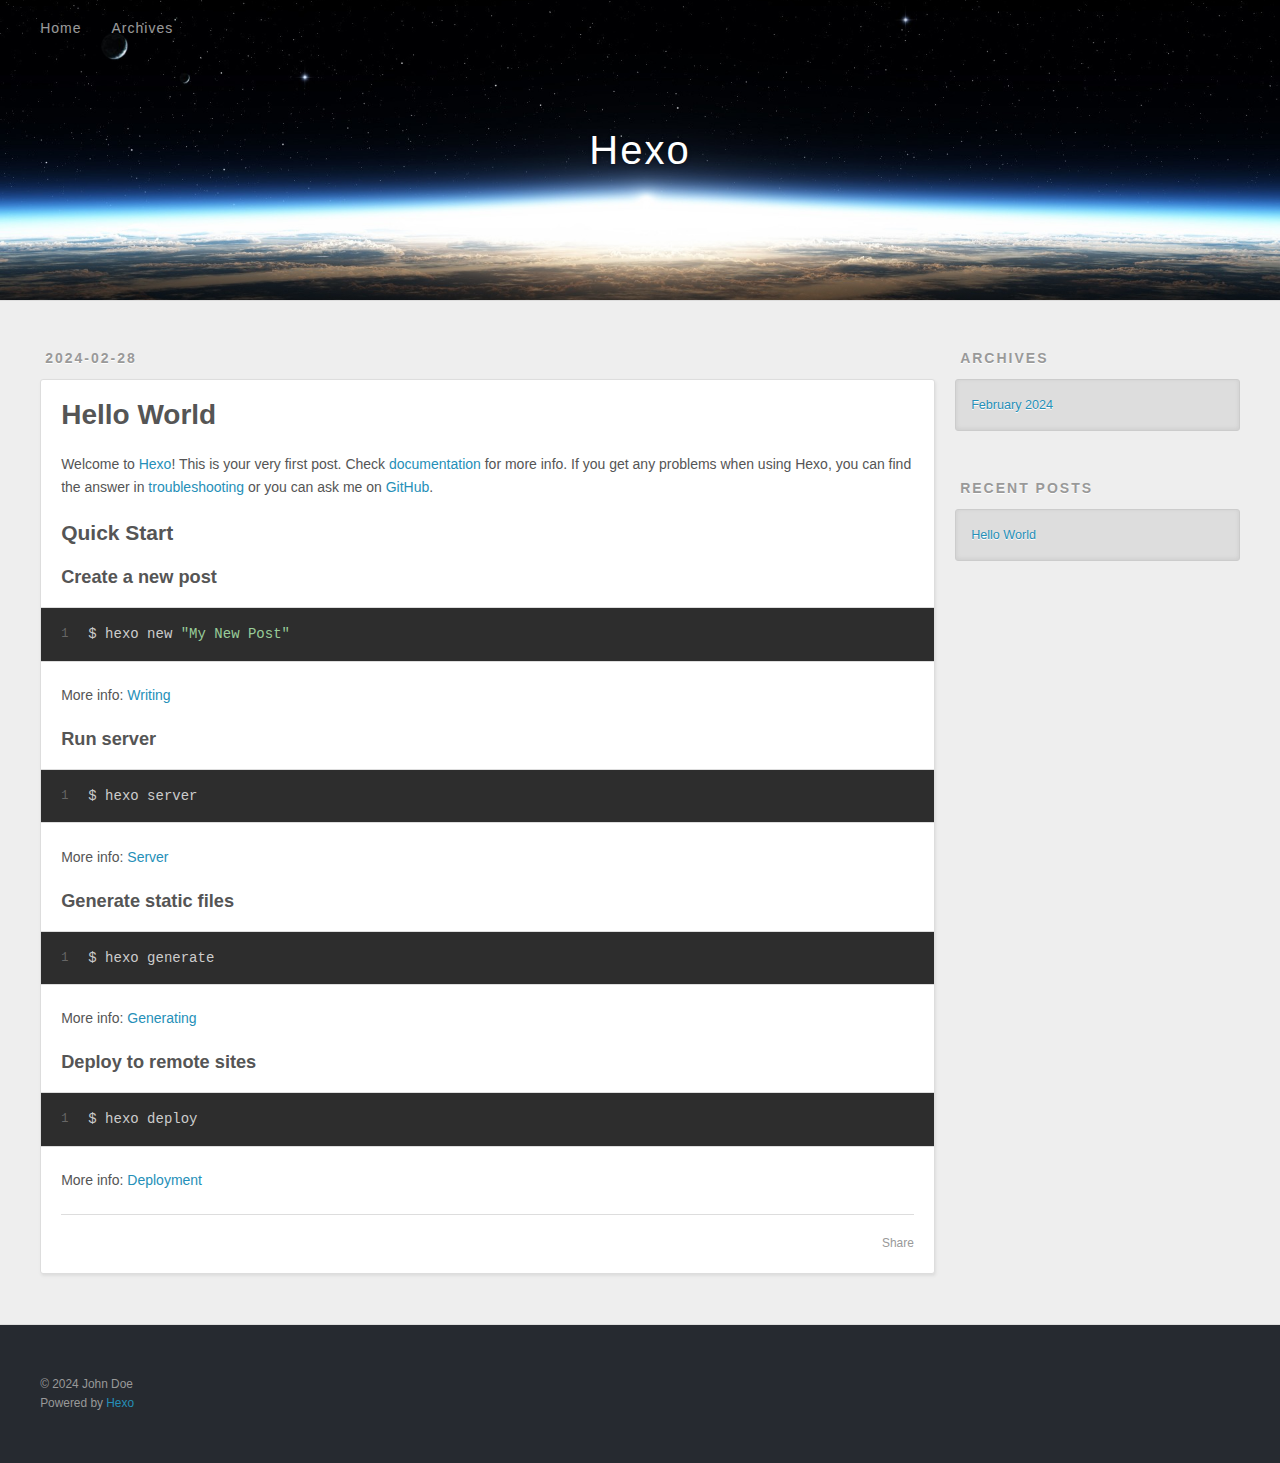
==== index.html @ d60061ba "Site updated: 2024-02-28 19:01:07" ====
<!DOCTYPE html>
<html>
<head>
  <meta charset="utf-8">
  
  
  <title>Hexo</title>
  <meta name="viewport" content="width=device-width, initial-scale=1, shrink-to-fit=no">
  <meta property="og:type" content="website">
<meta property="og:title" content="Hexo">
<meta property="og:url" content="http://example.com/index.html">
<meta property="og:site_name" content="Hexo">
<meta property="og:locale" content="en_US">
<meta property="article:author" content="John Doe">
<meta name="twitter:card" content="summary">
  
    <link rel="alternate" href="/atom.xml" title="Hexo" type="application/atom+xml">
  
  
    <link rel="shortcut icon" href="/favicon.png">
  
  
  
<link rel="stylesheet" href="/css/style.css">

  
    
<link rel="stylesheet" href="/fancybox/jquery.fancybox.min.css">

  
  
<meta name="generator" content="Hexo 7.1.1"></head>

<body>
  <div id="container">
    <div id="wrap">
      <header id="header">
  <div id="banner"></div>
  <div id="header-outer" class="outer">
    <div id="header-title" class="inner">
      <h1 id="logo-wrap">
        <a href="/" id="logo">Hexo</a>
      </h1>
      
    </div>
    <div id="header-inner" class="inner">
      <nav id="main-nav">
        <a id="main-nav-toggle" class="nav-icon"><span class="fa fa-bars"></span></a>
        
          <a class="main-nav-link" href="/">Home</a>
        
          <a class="main-nav-link" href="/archives">Archives</a>
        
      </nav>
      <nav id="sub-nav">
        
        
          <a class="nav-icon" href="/atom.xml" title="RSS Feed"><span class="fa fa-rss"></span></a>
        
        <a class="nav-icon nav-search-btn" title="Search"><span class="fa fa-search"></span></a>
      </nav>
      <div id="search-form-wrap">
        <form action="//google.com/search" method="get" accept-charset="UTF-8" class="search-form"><input type="search" name="q" class="search-form-input" placeholder="Search"><button type="submit" class="search-form-submit">&#xF002;</button><input type="hidden" name="sitesearch" value="http://example.com"></form>
      </div>
    </div>
  </div>
</header>

      <div class="outer">
        <section id="main">
  
    <article id="post-hello-world" class="h-entry article article-type-post" itemprop="blogPost" itemscope itemtype="https://schema.org/BlogPosting">
  <div class="article-meta">
    <a href="/2024/02/28/hello-world/" class="article-date">
  <time class="dt-published" datetime="2024-02-28T10:49:31.297Z" itemprop="datePublished">2024-02-28</time>
</a>
    
  </div>
  <div class="article-inner">
    
    
      <header class="article-header">
        
  
    <h1 itemprop="name">
      <a class="p-name article-title" href="/2024/02/28/hello-world/">Hello World</a>
    </h1>
  

      </header>
    
    <div class="e-content article-entry" itemprop="articleBody">
      
        <p>Welcome to <a target="_blank" rel="noopener" href="https://hexo.io/">Hexo</a>! This is your very first post. Check <a target="_blank" rel="noopener" href="https://hexo.io/docs/">documentation</a> for more info. If you get any problems when using Hexo, you can find the answer in <a target="_blank" rel="noopener" href="https://hexo.io/docs/troubleshooting.html">troubleshooting</a> or you can ask me on <a target="_blank" rel="noopener" href="https://github.com/hexojs/hexo/issues">GitHub</a>.</p>
<h2 id="Quick-Start"><a href="#Quick-Start" class="headerlink" title="Quick Start"></a>Quick Start</h2><h3 id="Create-a-new-post"><a href="#Create-a-new-post" class="headerlink" title="Create a new post"></a>Create a new post</h3><figure class="highlight bash"><table><tr><td class="gutter"><pre><span class="line">1</span><br></pre></td><td class="code"><pre><span class="line">$ hexo new <span class="string">&quot;My New Post&quot;</span></span><br></pre></td></tr></table></figure>

<p>More info: <a target="_blank" rel="noopener" href="https://hexo.io/docs/writing.html">Writing</a></p>
<h3 id="Run-server"><a href="#Run-server" class="headerlink" title="Run server"></a>Run server</h3><figure class="highlight bash"><table><tr><td class="gutter"><pre><span class="line">1</span><br></pre></td><td class="code"><pre><span class="line">$ hexo server</span><br></pre></td></tr></table></figure>

<p>More info: <a target="_blank" rel="noopener" href="https://hexo.io/docs/server.html">Server</a></p>
<h3 id="Generate-static-files"><a href="#Generate-static-files" class="headerlink" title="Generate static files"></a>Generate static files</h3><figure class="highlight bash"><table><tr><td class="gutter"><pre><span class="line">1</span><br></pre></td><td class="code"><pre><span class="line">$ hexo generate</span><br></pre></td></tr></table></figure>

<p>More info: <a target="_blank" rel="noopener" href="https://hexo.io/docs/generating.html">Generating</a></p>
<h3 id="Deploy-to-remote-sites"><a href="#Deploy-to-remote-sites" class="headerlink" title="Deploy to remote sites"></a>Deploy to remote sites</h3><figure class="highlight bash"><table><tr><td class="gutter"><pre><span class="line">1</span><br></pre></td><td class="code"><pre><span class="line">$ hexo deploy</span><br></pre></td></tr></table></figure>

<p>More info: <a target="_blank" rel="noopener" href="https://hexo.io/docs/one-command-deployment.html">Deployment</a></p>

      
    </div>
    <footer class="article-footer">
      <a data-url="http://example.com/2024/02/28/hello-world/" data-id="clt5orext0000v0zphui1bon8" data-title="Hello World" class="article-share-link"><span class="fa fa-share">Share</span></a>
      
      
      
    </footer>
  </div>
  
</article>



  


</section>
        
          <aside id="sidebar">
  
    

  
    

  
    
  
    
  <div class="widget-wrap">
    <h3 class="widget-title">Archives</h3>
    <div class="widget">
      <ul class="archive-list"><li class="archive-list-item"><a class="archive-list-link" href="/archives/2024/02/">February 2024</a></li></ul>
    </div>
  </div>


  
    
  <div class="widget-wrap">
    <h3 class="widget-title">Recent Posts</h3>
    <div class="widget">
      <ul>
        
          <li>
            <a href="/2024/02/28/hello-world/">Hello World</a>
          </li>
        
      </ul>
    </div>
  </div>

  
</aside>
        
      </div>
      <footer id="footer">
  
  <div class="outer">
    <div id="footer-info" class="inner">
      
      &copy; 2024 John Doe<br>
      Powered by <a href="https://hexo.io/" target="_blank">Hexo</a>
    </div>
  </div>
</footer>

    </div>
    <nav id="mobile-nav">
  
    <a href="/" class="mobile-nav-link">Home</a>
  
    <a href="/archives" class="mobile-nav-link">Archives</a>
  
</nav>
    


<script src="/js/jquery-3.6.4.min.js"></script>



  
<script src="/fancybox/jquery.fancybox.min.js"></script>




<script src="/js/script.js"></script>





  </div>
</body>
</html>
---- css/style.css ----
body {
  width: 100%;
}
body:before,
body:after {
  content: "";
  display: table;
}
body:after {
  clear: both;
}
html,
body,
div,
span,
applet,
object,
iframe,
h1,
h2,
h3,
h4,
h5,
h6,
p,
blockquote,
pre,
a,
abbr,
acronym,
address,
big,
cite,
code,
del,
dfn,
em,
img,
ins,
kbd,
q,
s,
samp,
small,
strike,
strong,
sub,
sup,
tt,
var,
dl,
dt,
dd,
ol,
ul,
li,
fieldset,
form,
label,
legend,
table,
caption,
tbody,
tfoot,
thead,
tr,
th,
td {
  margin: 0;
  padding: 0;
  border: 0;
  outline: 0;
  font-weight: inherit;
  font-style: inherit;
  font-family: inherit;
  font-size: 100%;
  vertical-align: baseline;
}
body {
  line-height: 1;
  color: #000;
  background: #fff;
}
ol,
ul {
  list-style: none;
}
table {
  border-collapse: separate;
  border-spacing: 0;
  vertical-align: middle;
}
caption,
th,
td {
  text-align: left;
  font-weight: normal;
  vertical-align: middle;
}
a img {
  border: none;
}
input,
button {
  margin: 0;
  padding: 0;
}
input::-moz-focus-inner,
button::-moz-focus-inner {
  border: 0;
  padding: 0;
}
html,
body,
#container {
  height: 100%;
}
body {
  background: #eee;
  font: 14px -apple-system, BlinkMacSystemFont, "Segoe UI", "Roboto", "Oxygen", "Ubuntu", "Cantarell", "Fira Sans", "Droid Sans", "Helvetica Neue", sans-serif;
  -webkit-text-size-adjust: 100%;
}
.outer {
  max-width: 1220px;
  margin: 0 auto;
  padding: 0 20px;
}
.outer:before,
.outer:after {
  content: "";
  display: table;
}
.outer:after {
  clear: both;
}
.inner {
  display: inline;
  float: left;
  width: 98.33333333333333%;
  margin: 0 0.833333333333333%;
}
.left,
.alignleft {
  float: left;
}
.right,
.alignright {
  float: right;
}
.clear {
  clear: both;
}
#container {
  position: relative;
}
.mobile-nav-on {
  overflow: hidden;
}
#wrap {
  height: 100%;
  width: 100%;
  position: absolute;
  top: 0;
  left: 0;
  -webkit-transition: 0.2s ease-out;
  -moz-transition: 0.2s ease-out;
  -ms-transition: 0.2s ease-out;
  transition: 0.2s ease-out;
  z-index: 1;
  background: #eee;
}
.mobile-nav-on #wrap {
  left: 280px;
}
@media screen and (min-width: 768px) {
  #main {
    display: inline;
    float: left;
    width: 73.33333333333333%;
    margin: 0 0.833333333333333%;
  }
}
.article-date,
.article-category-link,
.archive-year,
.widget-title {
  text-decoration: none;
  text-transform: uppercase;
  letter-spacing: 2px;
  color: #999;
  margin-bottom: 1em;
  margin-left: 5px;
  line-height: 1em;
  text-shadow: 0 1px #fff;
  font-weight: bold;
}
.article-inner,
.archive-article-inner {
  background: #fff;
  -webkit-box-shadow: 1px 2px 3px #ddd;
  box-shadow: 1px 2px 3px #ddd;
  border: 1px solid #ddd;
  border-radius: 3px;
}
.article-entry h1,
.widget h1 {
  font-size: 2em;
}
.article-entry h2,
.widget h2 {
  font-size: 1.5em;
}
.article-entry h3,
.widget h3 {
  font-size: 1.3em;
}
.article-entry h4,
.widget h4 {
  font-size: 1.2em;
}
.article-entry h5,
.widget h5 {
  font-size: 1em;
}
.article-entry h6,
.widget h6 {
  font-size: 1em;
  color: #999;
}
.article-entry hr,
.widget hr {
  border: 1px dashed #ddd;
}
.article-entry strong,
.widget strong {
  font-weight: bold;
}
.article-entry em,
.widget em,
.article-entry cite,
.widget cite {
  font-style: italic;
}
.article-entry sup,
.widget sup,
.article-entry sub,
.widget sub {
  font-size: 0.75em;
  line-height: 0;
  position: relative;
  vertical-align: baseline;
}
.article-entry sup,
.widget sup {
  top: -0.5em;
}
.article-entry sub,
.widget sub {
  bottom: -0.2em;
}
.article-entry small,
.widget small {
  font-size: 0.85em;
}
.article-entry acronym,
.widget acronym,
.article-entry abbr,
.widget abbr {
  border-bottom: 1px dotted;
}
.article-entry ul,
.widget ul,
.article-entry ol,
.widget ol,
.article-entry dl,
.widget dl {
  margin: 0 20px;
  line-height: 1.6em;
}
.article-entry ul ul,
.widget ul ul,
.article-entry ol ul,
.widget ol ul,
.article-entry ul ol,
.widget ul ol,
.article-entry ol ol,
.widget ol ol {
  margin-top: 0;
  margin-bottom: 0;
}
.article-entry ul,
.widget ul {
  list-style: disc;
}
.article-entry ol,
.widget ol {
  list-style: decimal;
}
.article-entry dt,
.widget dt {
  font-weight: bold;
}
#header {
  height: 300px;
  position: relative;
  border-bottom: 1px solid #ddd;
}
#header:before,
#header:after {
  content: "";
  position: absolute;
  left: 0;
  right: 0;
  height: 40px;
}
#header:before {
  top: 0;
  background: -webkit-linear-gradient(rgba(0,0,0,0.2), transparent);
  background: -moz-linear-gradient(rgba(0,0,0,0.2), transparent);
  background: -ms-linear-gradient(rgba(0,0,0,0.2), transparent);
  background: linear-gradient(rgba(0,0,0,0.2), transparent);
}
#header:after {
  bottom: 0;
  background: -webkit-linear-gradient(transparent, rgba(0,0,0,0.2));
  background: -moz-linear-gradient(transparent, rgba(0,0,0,0.2));
  background: -ms-linear-gradient(transparent, rgba(0,0,0,0.2));
  background: linear-gradient(transparent, rgba(0,0,0,0.2));
}
#header-outer {
  height: 100%;
  position: relative;
}
#header-inner {
  position: relative;
  overflow: hidden;
}
#banner {
  position: absolute;
  top: 0;
  left: 0;
  width: 100%;
  height: 100%;
  background: url("images/banner.jpg") center #000;
  background-size: cover;
  z-index: -1;
}
#header-title {
  text-align: center;
  height: 40px;
  position: absolute;
  top: 50%;
  left: 0;
  margin-top: -20px;
}
#logo,
#subtitle {
  text-decoration: none;
  color: #fff;
  font-weight: 300;
  text-shadow: 0 1px 4px rgba(0,0,0,0.3);
}
#logo {
  font-size: 40px;
  line-height: 40px;
  letter-spacing: 2px;
}
#subtitle {
  font-size: 16px;
  line-height: 16px;
  letter-spacing: 1px;
}
#subtitle-wrap {
  margin-top: 16px;
}
#main-nav {
  float: left;
  margin-left: -15px;
}
.nav-icon,
.main-nav-link {
  float: left;
  color: #fff;
  opacity: 0.6;
  text-decoration: none;
  text-shadow: 0 1px rgba(0,0,0,0.2);
  -webkit-transition: opacity 0.2s;
  -moz-transition: opacity 0.2s;
  -ms-transition: opacity 0.2s;
  transition: opacity 0.2s;
  display: block;
  padding: 20px 15px;
}
.nav-icon:hover,
.main-nav-link:hover {
  opacity: 1;
}
.nav-icon {
  text-align: center;
  font-size: 14px;
  width: 14px;
  height: 14px;
  padding: 20px 15px;
  position: relative;
  cursor: pointer;
}
.main-nav-link {
  font-weight: 300;
  letter-spacing: 1px;
}
@media screen and (max-width: 479px) {
  .main-nav-link {
    display: none;
  }
}
#main-nav-toggle {
  display: none;
}
@media screen and (max-width: 479px) {
  #main-nav-toggle {
    display: block;
  }
}
#sub-nav {
  float: right;
  margin-right: -15px;
}
#search-form-wrap {
  position: absolute;
  top: 15px;
  width: 150px;
  height: 30px;
  right: -150px;
  opacity: 0;
  -webkit-transition: 0.2s ease-out;
  -moz-transition: 0.2s ease-out;
  -ms-transition: 0.2s ease-out;
  transition: 0.2s ease-out;
}
#search-form-wrap.on {
  opacity: 1;
  right: 0;
}
@media screen and (max-width: 479px) {
  #search-form-wrap {
    width: 100%;
    right: -100%;
  }
}
.search-form {
  position: absolute;
  top: 0;
  left: 0;
  right: 0;
  background: #fff;
  padding: 5px 15px;
  border-radius: 15px;
  -webkit-box-shadow: 0 0 10px rgba(0,0,0,0.3);
  box-shadow: 0 0 10px rgba(0,0,0,0.3);
}
.search-form-input {
  border: none;
  background: none;
  color: #555;
  width: 100%;
  font: 13px -apple-system, BlinkMacSystemFont, "Segoe UI", "Roboto", "Oxygen", "Ubuntu", "Cantarell", "Fira Sans", "Droid Sans", "Helvetica Neue", sans-serif;
  outline: none;
}
.search-form-input::-webkit-search-results-decoration,
.search-form-input::-webkit-search-cancel-button {
  -webkit-appearance: none;
}
.search-form-submit {
  position: absolute;
  top: 50%;
  right: 10px;
  margin-top: -7px;
  font: 13px ForkAwesome;
  border: none;
  background: none;
  color: #bbb;
  cursor: pointer;
}
.search-form-submit:hover,
.search-form-submit:focus {
  color: #777;
}
.article {
  margin: 50px 0;
}
.article-inner {
  overflow: hidden;
}
.article-meta:before,
.article-meta:after {
  content: "";
  display: table;
}
.article-meta:after {
  clear: both;
}
.article-date {
  float: left;
}
.article-category {
  float: left;
  line-height: 1em;
  color: #ccc;
  text-shadow: 0 1px #fff;
  margin-left: 8px;
}
.article-category:before {
  content: "\2022";
}
.article-category-link {
  margin: 0 12px 1em;
}
.article-header {
  padding: 20px 20px 0;
}
.article-title {
  text-decoration: none;
  font-size: 2em;
  font-weight: bold;
  color: #555;
  line-height: 1.1em;
  -webkit-transition: color 0.2s;
  -moz-transition: color 0.2s;
  -ms-transition: color 0.2s;
  transition: color 0.2s;
}
a.article-title:hover {
  color: #258fb8;
}
.article-entry {
  color: #555;
  padding: 0 20px;
}
.article-entry:before,
.article-entry:after {
  content: "";
  display: table;
}
.article-entry:after {
  clear: both;
}
.article-entry p,
.article-entry table {
  line-height: 1.6em;
  margin: 1.6em 0;
}
.article-entry h1,
.article-entry h2,
.article-entry h3,
.article-entry h4,
.article-entry h5,
.article-entry h6 {
  font-weight: bold;
}
.article-entry h1,
.article-entry h2,
.article-entry h3,
.article-entry h4,
.article-entry h5,
.article-entry h6 {
  line-height: 1.1em;
  margin: 1.1em 0;
}
.article-entry a {
  color: #258fb8;
  text-decoration: none;
}
.article-entry a:hover {
  text-decoration: underline;
}
.article-entry ul,
.article-entry ol,
.article-entry dl {
  margin-top: 1.6em;
  margin-bottom: 1.6em;
}
.article-entry img,
.article-entry video {
  max-width: 100%;
  height: auto;
  display: block;
  margin: auto;
}
.article-entry iframe {
  border: none;
}
.article-entry table {
  width: 100%;
  border-collapse: collapse;
  border-spacing: 0;
}
.article-entry th {
  font-weight: bold;
  border-bottom: 3px solid #ddd;
  padding-bottom: 0.5em;
}
.article-entry td {
  border-bottom: 1px solid #ddd;
  padding: 10px 0;
}
.article-entry blockquote {
  font-family: Georgia, "Times New Roman", serif;
  margin: 1.6em 20px;
  text-align: center;
}
.article-entry blockquote footer {
  font-size: 14px;
  margin: 1.6em 0;
  font-family: -apple-system, BlinkMacSystemFont, "Segoe UI", "Roboto", "Oxygen", "Ubuntu", "Cantarell", "Fira Sans", "Droid Sans", "Helvetica Neue", sans-serif;
}
.article-entry blockquote footer cite:before {
  content: "—";
  padding: 0 0.5em;
}
.article-entry .pullquote {
  text-align: left;
  width: 45%;
  margin: 0;
}
.article-entry .pullquote.left {
  margin-left: 0.5em;
  margin-right: 1em;
}
.article-entry .pullquote.right {
  margin-right: 0.5em;
  margin-left: 1em;
}
.article-entry .caption {
  color: #999;
  display: block;
  font-size: 0.9em;
  margin-top: 0.5em;
  position: relative;
  text-align: center;
}
.article-entry .video-container {
  position: relative;
  padding-top: 56.25%;
  height: 0;
  overflow: hidden;
}
.article-entry .video-container iframe,
.article-entry .video-container object,
.article-entry .video-container embed {
  position: absolute;
  top: 0;
  left: 0;
  width: 100%;
  height: 100%;
  margin-top: 0;
}
.article-more-link a {
  display: inline-block;
  line-height: 1em;
  padding: 6px 15px;
  border-radius: 15px;
  background: #eee;
  color: #999;
  text-shadow: 0 1px #fff;
  text-decoration: none;
}
.article-more-link a:hover {
  background: #258fb8;
  color: #fff;
  text-decoration: none;
  text-shadow: 0 1px #1e7293;
}
.article-footer {
  font-size: 0.85em;
  line-height: 1.6em;
  border-top: 1px solid #ddd;
  padding-top: 1.6em;
  margin: 0 20px 20px;
}
.article-footer:before,
.article-footer:after {
  content: "";
  display: table;
}
.article-footer:after {
  clear: both;
}
.article-footer a {
  color: #999;
  text-decoration: none;
}
.article-footer a:hover {
  color: #555;
}
.article-tag-list-item {
  float: left;
  margin-right: 10px;
}
.article-tag-list-link:before {
  content: "#";
}
.article-comment-link {
  float: right;
}
.article-comment-link:before {
  padding-right: 8px;
}
.article-share-link {
  cursor: pointer;
  float: right;
  margin-left: 20px;
}
.article-share-link:before {
  padding-right: 6px;
}
#article-nav {
  position: relative;
}
#article-nav:before,
#article-nav:after {
  content: "";
  display: table;
}
#article-nav:after {
  clear: both;
}
@media screen and (min-width: 768px) {
  #article-nav {
    margin: 50px 0;
  }
  #article-nav:before {
    width: 8px;
    height: 8px;
    position: absolute;
    top: 50%;
    left: 50%;
    margin-top: -4px;
    margin-left: -4px;
    content: "";
    border-radius: 50%;
    background: #ddd;
    -webkit-box-shadow: 0 1px 2px #fff;
    box-shadow: 0 1px 2px #fff;
  }
}
.article-nav-link-wrap {
  text-decoration: none;
  text-shadow: 0 1px #fff;
  color: #999;
  -webkit-box-sizing: border-box;
  -moz-box-sizing: border-box;
  box-sizing: border-box;
  margin-top: 50px;
  text-align: center;
  display: block;
}
.article-nav-link-wrap:hover {
  color: #555;
}
@media screen and (min-width: 768px) {
  .article-nav-link-wrap {
    width: 50%;
    margin-top: 0;
  }
}
@media screen and (min-width: 768px) {
  #article-nav-newer {
    float: left;
    text-align: right;
    padding-right: 20px;
  }
}
@media screen and (min-width: 768px) {
  #article-nav-older {
    float: right;
    text-align: left;
    padding-left: 20px;
  }
}
.article-nav-caption {
  text-transform: uppercase;
  letter-spacing: 2px;
  color: #ddd;
  line-height: 1em;
  font-weight: bold;
}
#article-nav-newer .article-nav-caption {
  margin-right: -2px;
}
.article-nav-title {
  font-size: 0.85em;
  line-height: 1.6em;
  margin-top: 0.5em;
}
.article-share-box {
  position: absolute;
  display: none;
  background: #fff;
  -webkit-box-shadow: 1px 2px 10px rgba(0,0,0,0.2);
  box-shadow: 1px 2px 10px rgba(0,0,0,0.2);
  border-radius: 3px;
  margin-left: -145px;
  overflow: hidden;
  z-index: 1;
}
.article-share-box.on {
  display: block;
}
.article-share-input {
  width: 100%;
  background: none;
  -webkit-box-sizing: border-box;
  -moz-box-sizing: border-box;
  box-sizing: border-box;
  font: 14px -apple-system, BlinkMacSystemFont, "Segoe UI", "Roboto", "Oxygen", "Ubuntu", "Cantarell", "Fira Sans", "Droid Sans", "Helvetica Neue", sans-serif;
  padding: 0 15px;
  color: #555;
  outline: none;
  border: 1px solid #ddd;
  border-radius: 3px 3px 0 0;
  height: 36px;
  line-height: 36px;
}
.article-share-links {
  background: #eee;
}
.article-share-links:before,
.article-share-links:after {
  content: "";
  display: table;
}
.article-share-links:after {
  clear: both;
}
.article-share-twitter,
.article-share-facebook,
.article-share-pinterest,
.article-share-linkedin {
  width: 50px;
  height: 36px;
  display: block;
  float: left;
  position: relative;
  color: #999;
  text-shadow: 0 1px #fff;
}
.article-share-twitter:before,
.article-share-facebook:before,
.article-share-pinterest:before,
.article-share-linkedin:before {
  font-size: 20px;
  width: 20px;
  height: 20px;
  position: absolute;
  top: 50%;
  left: 50%;
  margin-top: -10px;
  margin-left: -10px;
  text-align: center;
}
.article-share-twitter:hover,
.article-share-facebook:hover,
.article-share-pinterest:hover,
.article-share-linkedin:hover {
  color: #fff;
}
.article-share-twitter:hover {
  background: #00aced;
  text-shadow: 0 1px #008abe;
}
.article-share-facebook:hover {
  background: #3b5998;
  text-shadow: 0 1px #2f477a;
}
.article-share-pinterest:hover {
  background: #cb2027;
  text-shadow: 0 1px #a21a1f;
}
.article-share-linkedin:hover {
  background: #0077b5;
  text-shadow: 0 1px #005f91;
}
.article-gallery {
  background: #000;
  position: relative;
}
.article-gallery-photos {
  position: relative;
  overflow: hidden;
}
.article-gallery-img {
  display: none;
  max-width: 100%;
}
.article-gallery-img:first-child {
  display: block;
}
.article-gallery-img.loaded {
  position: absolute;
  display: block;
}
.article-gallery-img img {
  display: block;
  max-width: 100%;
  margin: 0 auto;
}
#comments {
  background: #fff;
  -webkit-box-shadow: 1px 2px 3px #ddd;
  box-shadow: 1px 2px 3px #ddd;
  padding: 20px;
  border: 1px solid #ddd;
  border-radius: 3px;
  margin: 50px 0;
}
#comments a {
  color: #258fb8;
}
.archives-wrap {
  margin: 50px 0;
}
.archives:before,
.archives:after {
  content: "";
  display: table;
}
.archives:after {
  clear: both;
}
.archive-year-wrap {
  margin-bottom: 1em;
}
.archives {
  -webkit-column-gap: 10px;
  -moz-column-gap: 10px;
  column-gap: 10px;
}
@media screen and (min-width: 480px) and (max-width: 767px) {
  .archives {
    -webkit-column-count: 2;
    -moz-column-count: 2;
    column-count: 2;
  }
}
@media screen and (min-width: 768px) {
  .archives {
    -webkit-column-count: 3;
    -moz-column-count: 3;
    column-count: 3;
  }
}
.archive-article {
  -webkit-column-break-inside: avoid;
  page-break-inside: avoid;
  overflow: hidden;
  break-inside: avoid-column;
}
.archive-article-inner {
  padding: 10px;
  margin-bottom: 15px;
}
.archive-article-title {
  text-decoration: none;
  font-weight: bold;
  color: #555;
  -webkit-transition: color 0.2s;
  -moz-transition: color 0.2s;
  -ms-transition: color 0.2s;
  transition: color 0.2s;
  line-height: 1.6em;
}
.archive-article-title:hover {
  color: #258fb8;
}
.archive-article-footer {
  margin-top: 1em;
}
.archive-article-date {
  color: #999;
  text-decoration: none;
  font-size: 0.85em;
  line-height: 1em;
  margin-bottom: 0.5em;
  display: block;
}
#page-nav {
  margin: 50px auto;
  background: #fff;
  -webkit-box-shadow: 1px 2px 3px #ddd;
  box-shadow: 1px 2px 3px #ddd;
  border: 1px solid #ddd;
  border-radius: 3px;
  text-align: center;
  color: #999;
  overflow: hidden;
}
#page-nav:before,
#page-nav:after {
  content: "";
  display: table;
}
#page-nav:after {
  clear: both;
}
#page-nav a,
#page-nav span {
  padding: 10px 20px;
  line-height: 1;
  height: 2ex;
}
#page-nav a {
  color: #999;
  text-decoration: none;
}
#page-nav a:hover {
  background: #999;
  color: #fff;
}
#page-nav .prev {
  float: left;
}
#page-nav .next {
  float: right;
}
#page-nav .page-number {
  display: inline-block;
}
@media screen and (max-width: 479px) {
  #page-nav .page-number {
    display: none;
  }
}
#page-nav .current {
  color: #555;
  font-weight: bold;
}
#page-nav .space {
  color: #ddd;
}
#footer {
  background: #262a30;
  padding: 50px 0;
  border-top: 1px solid #ddd;
  color: #999;
}
#footer a {
  color: #258fb8;
  text-decoration: none;
}
#footer a:hover {
  text-decoration: underline;
}
#footer-info {
  line-height: 1.6em;
  font-size: 0.85em;
}
.article-entry pre,
.article-entry .highlight {
  background: #2d2d2d;
  margin: 0 -20px;
  padding: 15px 20px;
  border-style: solid;
  border-color: #ddd;
  border-width: 1px 0;
  overflow: auto;
  color: #ccc;
  line-height: 22.400000000000002px;
}
.article-entry .highlight .gutter pre,
.article-entry .gist .gist-file .gist-data .line-numbers {
  color: #666;
  font-size: 0.85em;
}
.article-entry pre,
.article-entry code {
  font-family: "Source Code Pro", Consolas, Monaco, Menlo, Consolas, monospace;
}
.article-entry code {
  background: #eee;
  text-shadow: 0 1px #fff;
  padding: 0 0.3em;
}
.article-entry pre code {
  background: none;
  text-shadow: none;
  padding: 0;
}
.article-entry .highlight pre {
  border: none;
  margin: 0;
  padding: 0;
}
.article-entry .highlight table {
  margin: 0;
  width: auto;
}
.article-entry .highlight td {
  border: none;
  padding: 0;
}
.article-entry .highlight figcaption {
  font-size: 0.85em;
  color: #999;
  line-height: 1em;
  margin-bottom: 1em;
}
.article-entry .highlight figcaption:before,
.article-entry .highlight figcaption:after {
  content: "";
  display: table;
}
.article-entry .highlight figcaption:after {
  clear: both;
}
.article-entry .highlight figcaption a {
  float: right;
}
.article-entry .highlight .gutter {
  -moz-user-select: none;
  -ms-user-select: none;
  -webkit-user-select: none;
  -webkit-user-select: none;
  -moz-user-select: none;
  -ms-user-select: none;
  user-select: none;
}
.article-entry .highlight .gutter pre {
  text-align: right;
  padding-right: 20px;
}
.article-entry .highlight .line {
  height: 22.400000000000002px;
}
.article-entry .highlight .line.marked {
  background: #515151;
}
.article-entry .gist {
  margin: 0 -20px;
  border-style: solid;
  border-color: #ddd;
  border-width: 1px 0;
  background: #2d2d2d;
  padding: 15px 20px 15px 0;
}
.article-entry .gist .gist-file {
  border: none;
  font-family: "Source Code Pro", Consolas, Monaco, Menlo, Consolas, monospace;
  margin: 0;
}
.article-entry .gist .gist-file .gist-data {
  background: none;
  border: none;
}
.article-entry .gist .gist-file .gist-data .line-numbers {
  background: none;
  border: none;
  padding: 0 20px 0 0;
}
.article-entry .gist .gist-file .gist-data .line-data {
  padding: 0 !important;
}
.article-entry .gist .gist-file .highlight {
  margin: 0;
  padding: 0;
  border: none;
}
.article-entry .gist .gist-file .gist-meta {
  background: #2d2d2d;
  color: #999;
  font: 0.85em -apple-system, BlinkMacSystemFont, "Segoe UI", "Roboto", "Oxygen", "Ubuntu", "Cantarell", "Fira Sans", "Droid Sans", "Helvetica Neue", sans-serif;
  text-shadow: 0 0;
  padding: 0;
  margin-top: 1em;
  margin-left: 20px;
}
.article-entry .gist .gist-file .gist-meta a {
  color: #258fb8;
  font-weight: normal;
}
.article-entry .gist .gist-file .gist-meta a:hover {
  text-decoration: underline;
}
pre .comment,
pre .title {
  color: #999;
}
pre .variable,
pre .attribute,
pre .tag,
pre .regexp,
pre .ruby .constant,
pre .xml .tag .title,
pre .xml .pi,
pre .xml .doctype,
pre .html .doctype,
pre .css .id,
pre .css .class,
pre .css .pseudo {
  color: #f2777a;
}
pre .number,
pre .preprocessor,
pre .built_in,
pre .literal,
pre .params,
pre .constant {
  color: #f99157;
}
pre .class,
pre .ruby .class .title,
pre .css .rules .attribute {
  color: #9c9;
}
pre .string,
pre .value,
pre .inheritance,
pre .header,
pre .ruby .symbol,
pre .xml .cdata {
  color: #9c9;
}
pre .css .hexcolor {
  color: #6cc;
}
pre .function,
pre .python .decorator,
pre .python .title,
pre .ruby .function .title,
pre .ruby .title .keyword,
pre .perl .sub,
pre .javascript .title,
pre .coffeescript .title {
  color: #69c;
}
pre .keyword,
pre .javascript .function {
  color: #c9c;
}
@media screen and (max-width: 479px) {
  #mobile-nav {
    position: absolute;
    top: 0;
    left: 0;
    width: 280px;
    height: 100%;
    background: #191919;
    border-right: 1px solid #fff;
  }
}
@media screen and (max-width: 479px) {
  .mobile-nav-link {
    display: block;
    color: #999;
    text-decoration: none;
    padding: 15px 20px;
    font-weight: bold;
  }
  .mobile-nav-link:hover {
    color: #fff;
  }
}
@media screen and (min-width: 768px) {
  #sidebar {
    display: inline;
    float: left;
    width: 23.333333333333332%;
    margin: 0 0.833333333333333%;
  }
}
.widget-wrap {
  margin: 50px 0;
}
.widget {
  color: #777;
  text-shadow: 0 1px #fff;
  background: #ddd;
  -webkit-box-shadow: 0 -1px 4px #ccc inset;
  box-shadow: 0 -1px 4px #ccc inset;
  border: 1px solid #ccc;
  padding: 15px;
  border-radius: 3px;
}
.widget a {
  color: #258fb8;
  text-decoration: none;
}
.widget a:hover {
  text-decoration: underline;
}
.widget ul ul,
.widget ol ul,
.widget dl ul,
.widget ul ol,
.widget ol ol,
.widget dl ol,
.widget ul dl,
.widget ol dl,
.widget dl dl {
  margin-left: 15px;
  list-style: disc;
}
.widget {
  line-height: 1.6em;
  word-wrap: break-word;
  font-size: 0.9em;
}
.widget ul,
.widget ol {
  list-style: none;
  margin: 0;
}
.widget ul ul,
.widget ol ul,
.widget ul ol,
.widget ol ol {
  margin: 0 20px;
}
.widget ul ul,
.widget ol ul {
  list-style: disc;
}
.widget ul ol,
.widget ol ol {
  list-style: decimal;
}
.category-list-count,
.tag-list-count,
.archive-list-count {
  padding-left: 5px;
  color: #999;
  font-size: 0.85em;
}
.category-list-count:before,
.tag-list-count:before,
.archive-list-count:before {
  content: "(";
}
.category-list-count:after,
.tag-list-count:after,
.archive-list-count:after {
  content: ")";
}
.tagcloud a {
  margin-right: 5px;
  display: inline-block;
}
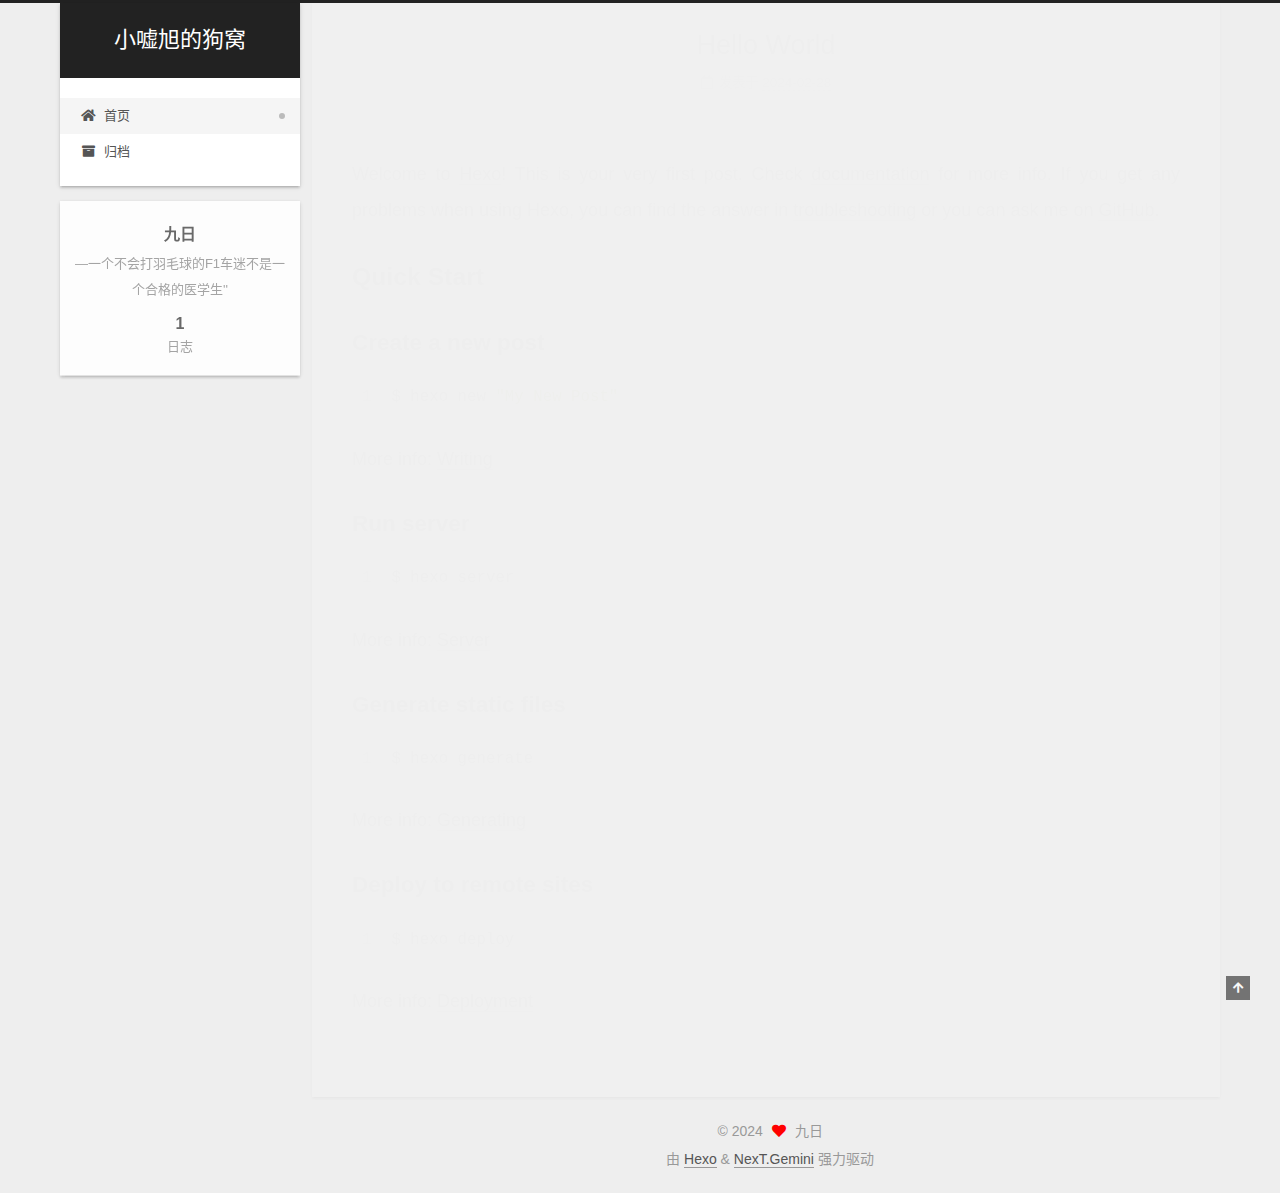
==== commit d20b05e9: "Site updated: 2024-02-28 19:47:35" ====
--- a/index.html
+++ b/index.html
@@ -1,205 +1,371 @@
 <!DOCTYPE html>
-<html>
+<html lang="zh-CN">
 <head>
-  <meta charset="utf-8">
-  
-  
-  <title>Hexo</title>
-  <meta name="viewport" content="width=device-width, initial-scale=1, shrink-to-fit=no">
-  <meta property="og:type" content="website">
-<meta property="og:title" content="Hexo">
+  <meta charset="UTF-8">
+<meta name="viewport" content="width=device-width, initial-scale=1, maximum-scale=2">
+<meta name="theme-color" content="#222">
+<meta name="generator" content="Hexo 7.1.1">
+  <link rel="apple-touch-icon" sizes="180x180" href="/images/apple-touch-icon-next.png">
+  <link rel="icon" type="image/png" sizes="32x32" href="/images/favicon-32x32-next.png">
+  <link rel="icon" type="image/png" sizes="16x16" href="/images/favicon-16x16-next.png">
+  <link rel="mask-icon" href="/images/logo.svg" color="#222">
+
+<link rel="stylesheet" href="/css/main.css">
+
+
+<link rel="stylesheet" href="/lib/font-awesome/css/all.min.css">
+
+<script id="hexo-configurations">
+    var NexT = window.NexT || {};
+    var CONFIG = {"hostname":"example.com","root":"/","scheme":"Gemini","version":"7.8.0","exturl":false,"sidebar":{"position":"left","display":"post","padding":18,"offset":12,"onmobile":false},"copycode":{"enable":false,"show_result":false,"style":null},"back2top":{"enable":true,"sidebar":false,"scrollpercent":false},"bookmark":{"enable":false,"color":"#222","save":"auto"},"fancybox":false,"mediumzoom":false,"lazyload":false,"pangu":false,"comments":{"style":"tabs","active":null,"storage":true,"lazyload":false,"nav":null},"algolia":{"hits":{"per_page":10},"labels":{"input_placeholder":"Search for Posts","hits_empty":"We didn't find any results for the search: ${query}","hits_stats":"${hits} results found in ${time} ms"}},"localsearch":{"enable":false,"trigger":"auto","top_n_per_article":1,"unescape":false,"preload":false},"motion":{"enable":true,"async":false,"transition":{"post_block":"fadeIn","post_header":"slideDownIn","post_body":"slideDownIn","coll_header":"slideLeftIn","sidebar":"slideUpIn"}}};
+  </script>
+
+  <meta name="description" content="—一个不会打羽毛球的F1车迷不是一个合格的医学生&#39;&#39;">
+<meta property="og:type" content="website">
+<meta property="og:title" content="小嘘旭的狗窝">
 <meta property="og:url" content="http://example.com/index.html">
-<meta property="og:site_name" content="Hexo">
-<meta property="og:locale" content="en_US">
-<meta property="article:author" content="John Doe">
+<meta property="og:site_name" content="小嘘旭的狗窝">
+<meta property="og:description" content="—一个不会打羽毛球的F1车迷不是一个合格的医学生&#39;&#39;">
+<meta property="og:locale" content="zh_CN">
+<meta property="article:author" content="九日">
 <meta name="twitter:card" content="summary">
-  
-    <link rel="alternate" href="/atom.xml" title="Hexo" type="application/atom+xml">
-  
-  
-    <link rel="shortcut icon" href="/favicon.png">
-  
-  
-  
-<link rel="stylesheet" href="/css/style.css">
-
-  
-    
-<link rel="stylesheet" href="/fancybox/jquery.fancybox.min.css">
-
-  
-  
-<meta name="generator" content="Hexo 7.1.1"></head>
-
-<body>
-  <div id="container">
-    <div id="wrap">
-      <header id="header">
-  <div id="banner"></div>
-  <div id="header-outer" class="outer">
-    <div id="header-title" class="inner">
-      <h1 id="logo-wrap">
-        <a href="/" id="logo">Hexo</a>
-      </h1>
+
+<link rel="canonical" href="http://example.com/">
+
+
+<script id="page-configurations">
+  // https://hexo.io/docs/variables.html
+  CONFIG.page = {
+    sidebar: "",
+    isHome : true,
+    isPost : false,
+    lang   : 'zh-CN'
+  };
+</script>
+
+  <title>小嘘旭的狗窝</title>
+  
+
+
+
+
+
+
+  <noscript>
+  <style>
+  .use-motion .brand,
+  .use-motion .menu-item,
+  .sidebar-inner,
+  .use-motion .post-block,
+  .use-motion .pagination,
+  .use-motion .comments,
+  .use-motion .post-header,
+  .use-motion .post-body,
+  .use-motion .collection-header { opacity: initial; }
+
+  .use-motion .site-title,
+  .use-motion .site-subtitle {
+    opacity: initial;
+    top: initial;
+  }
+
+  .use-motion .logo-line-before i { left: initial; }
+  .use-motion .logo-line-after i { right: initial; }
+  </style>
+</noscript>
+
+</head>
+
+<body itemscope itemtype="http://schema.org/WebPage">
+  <div class="container use-motion">
+    <div class="headband"></div>
+
+    <header class="header" itemscope itemtype="http://schema.org/WPHeader">
+      <div class="header-inner"><div class="site-brand-container">
+  <div class="site-nav-toggle">
+    <div class="toggle" aria-label="切换导航栏">
+      <span class="toggle-line toggle-line-first"></span>
+      <span class="toggle-line toggle-line-middle"></span>
+      <span class="toggle-line toggle-line-last"></span>
+    </div>
+  </div>
+
+  <div class="site-meta">
+
+    <a href="/" class="brand" rel="start">
+      <span class="logo-line-before"><i></i></span>
+      <h1 class="site-title">小嘘旭的狗窝</h1>
+      <span class="logo-line-after"><i></i></span>
+    </a>
+  </div>
+
+  <div class="site-nav-right">
+    <div class="toggle popup-trigger">
+    </div>
+  </div>
+</div>
+
+
+
+
+<nav class="site-nav">
+  <ul id="menu" class="main-menu menu">
+        <li class="menu-item menu-item-home">
+
+    <a href="/" rel="section"><i class="fa fa-home fa-fw"></i>首页</a>
+
+  </li>
+        <li class="menu-item menu-item-archives">
+
+    <a href="/archives/" rel="section"><i class="fa fa-archive fa-fw"></i>归档</a>
+
+  </li>
+  </ul>
+</nav>
+
+
+
+
+</div>
+    </header>
+
+    
+  <div class="back-to-top">
+    <i class="fa fa-arrow-up"></i>
+    <span>0%</span>
+  </div>
+
+
+    <main class="main">
+      <div class="main-inner">
+        <div class="content-wrap">
+          
+
+          <div class="content index posts-expand">
+            
+      
+  
+  
+  <article itemscope itemtype="http://schema.org/Article" class="post-block" lang="zh-CN">
+    <link itemprop="mainEntityOfPage" href="http://example.com/2024/02/28/hello-world/">
+
+    <span hidden itemprop="author" itemscope itemtype="http://schema.org/Person">
+      <meta itemprop="image" content="/images/avatar.gif">
+      <meta itemprop="name" content="九日">
+      <meta itemprop="description" content="—一个不会打羽毛球的F1车迷不是一个合格的医学生''">
+    </span>
+
+    <span hidden itemprop="publisher" itemscope itemtype="http://schema.org/Organization">
+      <meta itemprop="name" content="小嘘旭的狗窝">
+    </span>
+      <header class="post-header">
+        <h2 class="post-title" itemprop="name headline">
+          
+            <a href="/2024/02/28/hello-world/" class="post-title-link" itemprop="url">Hello World</a>
+        </h2>
+
+        <div class="post-meta">
+            <span class="post-meta-item">
+              <span class="post-meta-item-icon">
+                <i class="far fa-calendar"></i>
+              </span>
+              <span class="post-meta-item-text">发表于</span>
+
+              <time title="创建时间：2024-02-28 18:49:31" itemprop="dateCreated datePublished" datetime="2024-02-28T18:49:31+08:00">2024-02-28</time>
+            </span>
+
+          
+
+        </div>
+      </header>
+
+    
+    
+    
+    <div class="post-body" itemprop="articleBody">
+
+      
+          <p>Welcome to <a target="_blank" rel="noopener" href="https://hexo.io/">Hexo</a>! This is your very first post. Check <a target="_blank" rel="noopener" href="https://hexo.io/docs/">documentation</a> for more info. If you get any problems when using Hexo, you can find the answer in <a target="_blank" rel="noopener" href="https://hexo.io/docs/troubleshooting.html">troubleshooting</a> or you can ask me on <a target="_blank" rel="noopener" href="https://github.com/hexojs/hexo/issues">GitHub</a>.</p>
+<h2 id="Quick-Start"><a href="#Quick-Start" class="headerlink" title="Quick Start"></a>Quick Start</h2><h3 id="Create-a-new-post"><a href="#Create-a-new-post" class="headerlink" title="Create a new post"></a>Create a new post</h3><figure class="highlight bash"><table><tr><td class="gutter"><pre><span class="line">1</span><br></pre></td><td class="code"><pre><span class="line">$ hexo new <span class="string">&quot;My New Post&quot;</span></span><br></pre></td></tr></table></figure>
+
+<p>More info: <a target="_blank" rel="noopener" href="https://hexo.io/docs/writing.html">Writing</a></p>
+<h3 id="Run-server"><a href="#Run-server" class="headerlink" title="Run server"></a>Run server</h3><figure class="highlight bash"><table><tr><td class="gutter"><pre><span class="line">1</span><br></pre></td><td class="code"><pre><span class="line">$ hexo server</span><br></pre></td></tr></table></figure>
+
+<p>More info: <a target="_blank" rel="noopener" href="https://hexo.io/docs/server.html">Server</a></p>
+<h3 id="Generate-static-files"><a href="#Generate-static-files" class="headerlink" title="Generate static files"></a>Generate static files</h3><figure class="highlight bash"><table><tr><td class="gutter"><pre><span class="line">1</span><br></pre></td><td class="code"><pre><span class="line">$ hexo generate</span><br></pre></td></tr></table></figure>
+
+<p>More info: <a target="_blank" rel="noopener" href="https://hexo.io/docs/generating.html">Generating</a></p>
+<h3 id="Deploy-to-remote-sites"><a href="#Deploy-to-remote-sites" class="headerlink" title="Deploy to remote sites"></a>Deploy to remote sites</h3><figure class="highlight bash"><table><tr><td class="gutter"><pre><span class="line">1</span><br></pre></td><td class="code"><pre><span class="line">$ hexo deploy</span><br></pre></td></tr></table></figure>
+
+<p>More info: <a target="_blank" rel="noopener" href="https://hexo.io/docs/one-command-deployment.html">Deployment</a></p>
+
       
     </div>
-    <div id="header-inner" class="inner">
-      <nav id="main-nav">
-        <a id="main-nav-toggle" class="nav-icon"><span class="fa fa-bars"></span></a>
+
+    
+    
+    
+      <footer class="post-footer">
+        <div class="post-eof"></div>
+      </footer>
+  </article>
+  
+  
+  
+
+
+  
+
+
+
+          </div>
+          
+
+<script>
+  window.addEventListener('tabs:register', () => {
+    let { activeClass } = CONFIG.comments;
+    if (CONFIG.comments.storage) {
+      activeClass = localStorage.getItem('comments_active') || activeClass;
+    }
+    if (activeClass) {
+      let activeTab = document.querySelector(`a[href="#comment-${activeClass}"]`);
+      if (activeTab) {
+        activeTab.click();
+      }
+    }
+  });
+  if (CONFIG.comments.storage) {
+    window.addEventListener('tabs:click', event => {
+      if (!event.target.matches('.tabs-comment .tab-content .tab-pane')) return;
+      let commentClass = event.target.classList[1];
+      localStorage.setItem('comments_active', commentClass);
+    });
+  }
+</script>
+
+        </div>
+          
+  
+  <div class="toggle sidebar-toggle">
+    <span class="toggle-line toggle-line-first"></span>
+    <span class="toggle-line toggle-line-middle"></span>
+    <span class="toggle-line toggle-line-last"></span>
+  </div>
+
+  <aside class="sidebar">
+    <div class="sidebar-inner">
+
+      <ul class="sidebar-nav motion-element">
+        <li class="sidebar-nav-toc">
+          文章目录
+        </li>
+        <li class="sidebar-nav-overview">
+          站点概览
+        </li>
+      </ul>
+
+      <!--noindex-->
+      <div class="post-toc-wrap sidebar-panel">
+      </div>
+      <!--/noindex-->
+
+      <div class="site-overview-wrap sidebar-panel">
+        <div class="site-author motion-element" itemprop="author" itemscope itemtype="http://schema.org/Person">
+  <p class="site-author-name" itemprop="name">九日</p>
+  <div class="site-description" itemprop="description">—一个不会打羽毛球的F1车迷不是一个合格的医学生''</div>
+</div>
+<div class="site-state-wrap motion-element">
+  <nav class="site-state">
+      <div class="site-state-item site-state-posts">
+          <a href="/archives/">
         
-          <a class="main-nav-link" href="/">Home</a>
+          <span class="site-state-item-count">1</span>
+          <span class="site-state-item-name">日志</span>
+        </a>
+      </div>
+  </nav>
+</div>
+
+
+
+      </div>
+
+    </div>
+  </aside>
+  <div id="sidebar-dimmer"></div>
+
+
+      </div>
+    </main>
+
+    <footer class="footer">
+      <div class="footer-inner">
         
-          <a class="main-nav-link" href="/archives">Archives</a>
+
         
-      </nav>
-      <nav id="sub-nav">
+
+<div class="copyright">
+  
+  &copy; 
+  <span itemprop="copyrightYear">2024</span>
+  <span class="with-love">
+    <i class="fa fa-heart"></i>
+  </span>
+  <span class="author" itemprop="copyrightHolder">九日</span>
+</div>
+  <div class="powered-by">由 <a href="https://hexo.io/" class="theme-link" rel="noopener" target="_blank">Hexo</a> & <a href="https://theme-next.org/" class="theme-link" rel="noopener" target="_blank">NexT.Gemini</a> 强力驱动
+  </div>
+
         
-        
-          <a class="nav-icon" href="/atom.xml" title="RSS Feed"><span class="fa fa-rss"></span></a>
-        
-        <a class="nav-icon nav-search-btn" title="Search"><span class="fa fa-search"></span></a>
-      </nav>
-      <div id="search-form-wrap">
-        <form action="//google.com/search" method="get" accept-charset="UTF-8" class="search-form"><input type="search" name="q" class="search-form-input" placeholder="Search"><button type="submit" class="search-form-submit">&#xF002;</button><input type="hidden" name="sitesearch" value="http://example.com"></form>
-      </div>
-    </div>
-  </div>
-</header>
-
-      <div class="outer">
-        <section id="main">
-  
-    <article id="post-hello-world" class="h-entry article article-type-post" itemprop="blogPost" itemscope itemtype="https://schema.org/BlogPosting">
-  <div class="article-meta">
-    <a href="/2024/02/28/hello-world/" class="article-date">
-  <time class="dt-published" datetime="2024-02-28T10:49:31.297Z" itemprop="datePublished">2024-02-28</time>
-</a>
-    
-  </div>
-  <div class="article-inner">
-    
-    
-      <header class="article-header">
-        
-  
-    <h1 itemprop="name">
-      <a class="p-name article-title" href="/2024/02/28/hello-world/">Hello World</a>
-    </h1>
-  
-
-      </header>
-    
-    <div class="e-content article-entry" itemprop="articleBody">
-      
-        <p>Welcome to <a target="_blank" rel="noopener" href="https://hexo.io/">Hexo</a>! This is your very first post. Check <a target="_blank" rel="noopener" href="https://hexo.io/docs/">documentation</a> for more info. If you get any problems when using Hexo, you can find the answer in <a target="_blank" rel="noopener" href="https://hexo.io/docs/troubleshooting.html">troubleshooting</a> or you can ask me on <a target="_blank" rel="noopener" href="https://github.com/hexojs/hexo/issues">GitHub</a>.</p>
-<h2 id="Quick-Start"><a href="#Quick-Start" class="headerlink" title="Quick Start"></a>Quick Start</h2><h3 id="Create-a-new-post"><a href="#Create-a-new-post" class="headerlink" title="Create a new post"></a>Create a new post</h3><figure class="highlight bash"><table><tr><td class="gutter"><pre><span class="line">1</span><br></pre></td><td class="code"><pre><span class="line">$ hexo new <span class="string">&quot;My New Post&quot;</span></span><br></pre></td></tr></table></figure>
-
-<p>More info: <a target="_blank" rel="noopener" href="https://hexo.io/docs/writing.html">Writing</a></p>
-<h3 id="Run-server"><a href="#Run-server" class="headerlink" title="Run server"></a>Run server</h3><figure class="highlight bash"><table><tr><td class="gutter"><pre><span class="line">1</span><br></pre></td><td class="code"><pre><span class="line">$ hexo server</span><br></pre></td></tr></table></figure>
-
-<p>More info: <a target="_blank" rel="noopener" href="https://hexo.io/docs/server.html">Server</a></p>
-<h3 id="Generate-static-files"><a href="#Generate-static-files" class="headerlink" title="Generate static files"></a>Generate static files</h3><figure class="highlight bash"><table><tr><td class="gutter"><pre><span class="line">1</span><br></pre></td><td class="code"><pre><span class="line">$ hexo generate</span><br></pre></td></tr></table></figure>
-
-<p>More info: <a target="_blank" rel="noopener" href="https://hexo.io/docs/generating.html">Generating</a></p>
-<h3 id="Deploy-to-remote-sites"><a href="#Deploy-to-remote-sites" class="headerlink" title="Deploy to remote sites"></a>Deploy to remote sites</h3><figure class="highlight bash"><table><tr><td class="gutter"><pre><span class="line">1</span><br></pre></td><td class="code"><pre><span class="line">$ hexo deploy</span><br></pre></td></tr></table></figure>
-
-<p>More info: <a target="_blank" rel="noopener" href="https://hexo.io/docs/one-command-deployment.html">Deployment</a></p>
-
-      
-    </div>
-    <footer class="article-footer">
-      <a data-url="http://example.com/2024/02/28/hello-world/" data-id="clt5orext0000v0zphui1bon8" data-title="Hello World" class="article-share-link"><span class="fa fa-share">Share</span></a>
-      
-      
-      
+
+
+
+
+
+
+
+
+      </div>
     </footer>
   </div>
-  
-</article>
-
-
-
-  
-
-
-</section>
-        
-          <aside id="sidebar">
-  
-    
-
-  
-    
-
-  
-    
-  
-    
-  <div class="widget-wrap">
-    <h3 class="widget-title">Archives</h3>
-    <div class="widget">
-      <ul class="archive-list"><li class="archive-list-item"><a class="archive-list-link" href="/archives/2024/02/">February 2024</a></li></ul>
-    </div>
-  </div>
-
-
-  
-    
-  <div class="widget-wrap">
-    <h3 class="widget-title">Recent Posts</h3>
-    <div class="widget">
-      <ul>
-        
-          <li>
-            <a href="/2024/02/28/hello-world/">Hello World</a>
-          </li>
-        
-      </ul>
-    </div>
-  </div>
-
-  
-</aside>
-        
-      </div>
-      <footer id="footer">
-  
-  <div class="outer">
-    <div id="footer-info" class="inner">
-      
-      &copy; 2024 John Doe<br>
-      Powered by <a href="https://hexo.io/" target="_blank">Hexo</a>
-    </div>
-  </div>
-</footer>
-
-    </div>
-    <nav id="mobile-nav">
-  
-    <a href="/" class="mobile-nav-link">Home</a>
-  
-    <a href="/archives" class="mobile-nav-link">Archives</a>
-  
-</nav>
-    
-
-
-<script src="/js/jquery-3.6.4.min.js"></script>
-
-
-
-  
-<script src="/fancybox/jquery.fancybox.min.js"></script>
-
-
-
-
-<script src="/js/script.js"></script>
-
-
-
-
-
-  </div>
+
+  
+  <script src="/lib/anime.min.js"></script>
+  <script src="/lib/velocity/velocity.min.js"></script>
+  <script src="/lib/velocity/velocity.ui.min.js"></script>
+
+<script src="/js/utils.js"></script>
+
+<script src="/js/motion.js"></script>
+
+
+<script src="/js/schemes/pisces.js"></script>
+
+
+<script src="/js/next-boot.js"></script>
+
+
+
+
+  
+
+
+
+
+
+
+
+
+
+
+
+
+
+
+
+  
+
+  
+
 </body>
-</html>+</html>
--- a/css/main.css
+++ b/css/main.css
@@ -0,0 +1,2565 @@
+:root {
+  --body-bg-color: #eee;
+  --content-bg-color: #fff;
+  --card-bg-color: #f5f5f5;
+  --text-color: #555;
+  --blockquote-color: #666;
+  --link-color: #555;
+  --link-hover-color: #222;
+  --brand-color: #fff;
+  --brand-hover-color: #fff;
+  --table-row-odd-bg-color: #f9f9f9;
+  --table-row-hover-bg-color: #f5f5f5;
+  --menu-item-bg-color: #f5f5f5;
+  --btn-default-bg: #fff;
+  --btn-default-color: #555;
+  --btn-default-border-color: #555;
+  --btn-default-hover-bg: #222;
+  --btn-default-hover-color: #fff;
+  --btn-default-hover-border-color: #222;
+}
+html {
+  line-height: 1.15; /* 1 */
+  -webkit-text-size-adjust: 100%; /* 2 */
+}
+body {
+  margin: 0;
+}
+main {
+  display: block;
+}
+h1 {
+  font-size: 2em;
+  margin: 0.67em 0;
+}
+hr {
+  box-sizing: content-box; /* 1 */
+  height: 0; /* 1 */
+  overflow: visible; /* 2 */
+}
+pre {
+  font-family: monospace, monospace; /* 1 */
+  font-size: 1em; /* 2 */
+}
+a {
+  background: transparent;
+}
+abbr[title] {
+  border-bottom: none; /* 1 */
+  text-decoration: underline; /* 2 */
+  text-decoration: underline dotted; /* 2 */
+}
+b,
+strong {
+  font-weight: bolder;
+}
+code,
+kbd,
+samp {
+  font-family: monospace, monospace; /* 1 */
+  font-size: 1em; /* 2 */
+}
+small {
+  font-size: 80%;
+}
+sub,
+sup {
+  font-size: 75%;
+  line-height: 0;
+  position: relative;
+  vertical-align: baseline;
+}
+sub {
+  bottom: -0.25em;
+}
+sup {
+  top: -0.5em;
+}
+img {
+  border-style: none;
+}
+button,
+input,
+optgroup,
+select,
+textarea {
+  font-family: inherit; /* 1 */
+  font-size: 100%; /* 1 */
+  line-height: 1.15; /* 1 */
+  margin: 0; /* 2 */
+}
+button,
+input {
+/* 1 */
+  overflow: visible;
+}
+button,
+select {
+/* 1 */
+  text-transform: none;
+}
+button,
+[type='button'],
+[type='reset'],
+[type='submit'] {
+  -webkit-appearance: button;
+}
+button::-moz-focus-inner,
+[type='button']::-moz-focus-inner,
+[type='reset']::-moz-focus-inner,
+[type='submit']::-moz-focus-inner {
+  border-style: none;
+  padding: 0;
+}
+button:-moz-focusring,
+[type='button']:-moz-focusring,
+[type='reset']:-moz-focusring,
+[type='submit']:-moz-focusring {
+  outline: 1px dotted ButtonText;
+}
+fieldset {
+  padding: 0.35em 0.75em 0.625em;
+}
+legend {
+  box-sizing: border-box; /* 1 */
+  color: inherit; /* 2 */
+  display: table; /* 1 */
+  max-width: 100%; /* 1 */
+  padding: 0; /* 3 */
+  white-space: normal; /* 1 */
+}
+progress {
+  vertical-align: baseline;
+}
+textarea {
+  overflow: auto;
+}
+[type='checkbox'],
+[type='radio'] {
+  box-sizing: border-box; /* 1 */
+  padding: 0; /* 2 */
+}
+[type='number']::-webkit-inner-spin-button,
+[type='number']::-webkit-outer-spin-button {
+  height: auto;
+}
+[type='search'] {
+  outline-offset: -2px; /* 2 */
+  -webkit-appearance: textfield; /* 1 */
+}
+[type='search']::-webkit-search-decoration {
+  -webkit-appearance: none;
+}
+::-webkit-file-upload-button {
+  font: inherit; /* 2 */
+  -webkit-appearance: button; /* 1 */
+}
+details {
+  display: block;
+}
+summary {
+  display: list-item;
+}
+template {
+  display: none;
+}
+[hidden] {
+  display: none;
+}
+::selection {
+  background: #262a30;
+  color: #eee;
+}
+html,
+body {
+  height: 100%;
+}
+body {
+  background: var(--body-bg-color);
+  color: var(--text-color);
+  font-family: 'Lato', "PingFang SC", "Microsoft YaHei", sans-serif;
+  font-size: 1em;
+  line-height: 2;
+}
+@media (max-width: 991px) {
+  body {
+    padding-left: 0 !important;
+    padding-right: 0 !important;
+  }
+}
+h1,
+h2,
+h3,
+h4,
+h5,
+h6 {
+  font-family: 'Lato', "PingFang SC", "Microsoft YaHei", sans-serif;
+  font-weight: bold;
+  line-height: 1.5;
+  margin: 20px 0 15px;
+}
+h1 {
+  font-size: 1.5em;
+}
+h2 {
+  font-size: 1.375em;
+}
+h3 {
+  font-size: 1.25em;
+}
+h4 {
+  font-size: 1.125em;
+}
+h5 {
+  font-size: 1em;
+}
+h6 {
+  font-size: 0.875em;
+}
+p {
+  margin: 0 0 20px 0;
+}
+a,
+span.exturl {
+  border-bottom: 1px solid #999;
+  color: var(--link-color);
+  outline: 0;
+  text-decoration: none;
+  overflow-wrap: break-word;
+  word-wrap: break-word;
+  cursor: pointer;
+}
+a:hover,
+span.exturl:hover {
+  border-bottom-color: var(--link-hover-color);
+  color: var(--link-hover-color);
+}
+iframe,
+img,
+video {
+  display: block;
+  margin-left: auto;
+  margin-right: auto;
+  max-width: 100%;
+}
+hr {
+  background-image: repeating-linear-gradient(-45deg, #ddd, #ddd 4px, transparent 4px, transparent 8px);
+  border: 0;
+  height: 3px;
+  margin: 40px 0;
+}
+blockquote {
+  border-left: 4px solid #ddd;
+  color: var(--blockquote-color);
+  margin: 0;
+  padding: 0 15px;
+}
+blockquote cite::before {
+  content: '-';
+  padding: 0 5px;
+}
+dt {
+  font-weight: bold;
+}
+dd {
+  margin: 0;
+  padding: 0;
+}
+kbd {
+  background-color: #f5f5f5;
+  background-image: linear-gradient(#eee, #fff, #eee);
+  border: 1px solid #ccc;
+  border-radius: 0.2em;
+  box-shadow: 0.1em 0.1em 0.2em rgba(0,0,0,0.1);
+  color: #555;
+  font-family: inherit;
+  padding: 0.1em 0.3em;
+  white-space: nowrap;
+}
+.table-container {
+  overflow: auto;
+}
+table {
+  border-collapse: collapse;
+  border-spacing: 0;
+  font-size: 0.875em;
+  margin: 0 0 20px 0;
+  width: 100%;
+}
+tbody tr:nth-of-type(odd) {
+  background: var(--table-row-odd-bg-color);
+}
+tbody tr:hover {
+  background: var(--table-row-hover-bg-color);
+}
+caption,
+th,
+td {
+  font-weight: normal;
+  padding: 8px;
+  vertical-align: middle;
+}
+th,
+td {
+  border: 1px solid #ddd;
+  border-bottom: 3px solid #ddd;
+}
+th {
+  font-weight: 700;
+  padding-bottom: 10px;
+}
+td {
+  border-bottom-width: 1px;
+}
+.btn {
+  background: var(--btn-default-bg);
+  border: 2px solid var(--btn-default-border-color);
+  border-radius: 2px;
+  color: var(--btn-default-color);
+  display: inline-block;
+  font-size: 0.875em;
+  line-height: 2;
+  padding: 0 20px;
+  text-decoration: none;
+  transition-property: background-color;
+  transition-delay: 0s;
+  transition-duration: 0.2s;
+  transition-timing-function: ease-in-out;
+}
+.btn:hover {
+  background: var(--btn-default-hover-bg);
+  border-color: var(--btn-default-hover-border-color);
+  color: var(--btn-default-hover-color);
+}
+.btn + .btn {
+  margin: 0 0 8px 8px;
+}
+.btn .fa-fw {
+  text-align: left;
+  width: 1.285714285714286em;
+}
+.toggle {
+  line-height: 0;
+}
+.toggle .toggle-line {
+  background: #fff;
+  display: inline-block;
+  height: 2px;
+  left: 0;
+  position: relative;
+  top: 0;
+  transition: all 0.4s;
+  vertical-align: top;
+  width: 100%;
+}
+.toggle .toggle-line:not(:first-child) {
+  margin-top: 3px;
+}
+.toggle.toggle-arrow .toggle-line-first {
+  left: 50%;
+  top: 2px;
+  transform: rotate(45deg);
+  width: 50%;
+}
+.toggle.toggle-arrow .toggle-line-middle {
+  left: 2px;
+  width: 90%;
+}
+.toggle.toggle-arrow .toggle-line-last {
+  left: 50%;
+  top: -2px;
+  transform: rotate(-45deg);
+  width: 50%;
+}
+.toggle.toggle-close .toggle-line-first {
+  transform: rotate(-45deg);
+  top: 5px;
+}
+.toggle.toggle-close .toggle-line-middle {
+  opacity: 0;
+}
+.toggle.toggle-close .toggle-line-last {
+  transform: rotate(45deg);
+  top: -5px;
+}
+.highlight,
+pre {
+  background: #f7f7f7;
+  color: #4d4d4c;
+  line-height: 1.6;
+  margin: 0 auto 20px;
+}
+pre,
+code {
+  font-family: consolas, Menlo, monospace, "PingFang SC", "Microsoft YaHei";
+}
+code {
+  background: #eee;
+  border-radius: 3px;
+  color: #555;
+  padding: 2px 4px;
+  overflow-wrap: break-word;
+  word-wrap: break-word;
+}
+.highlight *::selection {
+  background: #d6d6d6;
+}
+.highlight pre {
+  border: 0;
+  margin: 0;
+  padding: 10px 0;
+}
+.highlight table {
+  border: 0;
+  margin: 0;
+  width: auto;
+}
+.highlight td {
+  border: 0;
+  padding: 0;
+}
+.highlight figcaption {
+  background: #eff2f3;
+  color: #4d4d4c;
+  display: flex;
+  font-size: 0.875em;
+  justify-content: space-between;
+  line-height: 1.2;
+  padding: 0.5em;
+}
+.highlight figcaption a {
+  color: #4d4d4c;
+}
+.highlight figcaption a:hover {
+  border-bottom-color: #4d4d4c;
+}
+.highlight .gutter {
+  -moz-user-select: none;
+  -ms-user-select: none;
+  -webkit-user-select: none;
+  user-select: none;
+}
+.highlight .gutter pre {
+  background: #eff2f3;
+  color: #869194;
+  padding-left: 10px;
+  padding-right: 10px;
+  text-align: right;
+}
+.highlight .code pre {
+  background: #f7f7f7;
+  padding-left: 10px;
+  width: 100%;
+}
+.gist table {
+  width: auto;
+}
+.gist table td {
+  border: 0;
+}
+pre {
+  overflow: auto;
+  padding: 10px;
+}
+pre code {
+  background: none;
+  color: #4d4d4c;
+  font-size: 0.875em;
+  padding: 0;
+  text-shadow: none;
+}
+pre .deletion {
+  background: #fdd;
+}
+pre .addition {
+  background: #dfd;
+}
+pre .meta {
+  color: #eab700;
+  -moz-user-select: none;
+  -ms-user-select: none;
+  -webkit-user-select: none;
+  user-select: none;
+}
+pre .comment {
+  color: #8e908c;
+}
+pre .variable,
+pre .attribute,
+pre .tag,
+pre .name,
+pre .regexp,
+pre .ruby .constant,
+pre .xml .tag .title,
+pre .xml .pi,
+pre .xml .doctype,
+pre .html .doctype,
+pre .css .id,
+pre .css .class,
+pre .css .pseudo {
+  color: #c82829;
+}
+pre .number,
+pre .preprocessor,
+pre .built_in,
+pre .builtin-name,
+pre .literal,
+pre .params,
+pre .constant,
+pre .command {
+  color: #f5871f;
+}
+pre .ruby .class .title,
+pre .css .rules .attribute,
+pre .string,
+pre .symbol,
+pre .value,
+pre .inheritance,
+pre .header,
+pre .ruby .symbol,
+pre .xml .cdata,
+pre .special,
+pre .formula {
+  color: #718c00;
+}
+pre .title,
+pre .css .hexcolor {
+  color: #3e999f;
+}
+pre .function,
+pre .python .decorator,
+pre .python .title,
+pre .ruby .function .title,
+pre .ruby .title .keyword,
+pre .perl .sub,
+pre .javascript .title,
+pre .coffeescript .title {
+  color: #4271ae;
+}
+pre .keyword,
+pre .javascript .function {
+  color: #8959a8;
+}
+.blockquote-center {
+  border-left: none;
+  margin: 40px 0;
+  padding: 0;
+  position: relative;
+  text-align: center;
+}
+.blockquote-center .fa {
+  display: block;
+  opacity: 0.6;
+  position: absolute;
+  width: 100%;
+}
+.blockquote-center .fa-quote-left {
+  border-top: 1px solid #ccc;
+  text-align: left;
+  top: -20px;
+}
+.blockquote-center .fa-quote-right {
+  border-bottom: 1px solid #ccc;
+  text-align: right;
+  bottom: -20px;
+}
+.blockquote-center p,
+.blockquote-center div {
+  text-align: center;
+}
+.post-body .group-picture img {
+  margin: 0 auto;
+  padding: 0 3px;
+}
+.group-picture-row {
+  margin-bottom: 6px;
+  overflow: hidden;
+}
+.group-picture-column {
+  float: left;
+  margin-bottom: 10px;
+}
+.post-body .label {
+  color: #555;
+  display: inline;
+  padding: 0 2px;
+}
+.post-body .label.default {
+  background: #f0f0f0;
+}
+.post-body .label.primary {
+  background: #efe6f7;
+}
+.post-body .label.info {
+  background: #e5f2f8;
+}
+.post-body .label.success {
+  background: #e7f4e9;
+}
+.post-body .label.warning {
+  background: #fcf6e1;
+}
+.post-body .label.danger {
+  background: #fae8eb;
+}
+.post-body .tabs {
+  margin-bottom: 20px;
+}
+.post-body .tabs,
+.tabs-comment {
+  display: block;
+  padding-top: 10px;
+  position: relative;
+}
+.post-body .tabs ul.nav-tabs,
+.tabs-comment ul.nav-tabs {
+  display: flex;
+  flex-wrap: wrap;
+  margin: 0;
+  margin-bottom: -1px;
+  padding: 0;
+}
+@media (max-width: 413px) {
+  .post-body .tabs ul.nav-tabs,
+  .tabs-comment ul.nav-tabs {
+    display: block;
+    margin-bottom: 5px;
+  }
+}
+.post-body .tabs ul.nav-tabs li.tab,
+.tabs-comment ul.nav-tabs li.tab {
+  border-bottom: 1px solid #ddd;
+  border-left: 1px solid transparent;
+  border-right: 1px solid transparent;
+  border-top: 3px solid transparent;
+  flex-grow: 1;
+  list-style-type: none;
+  border-radius: 0 0 0 0;
+}
+@media (max-width: 413px) {
+  .post-body .tabs ul.nav-tabs li.tab,
+  .tabs-comment ul.nav-tabs li.tab {
+    border-bottom: 1px solid transparent;
+    border-left: 3px solid transparent;
+    border-right: 1px solid transparent;
+    border-top: 1px solid transparent;
+  }
+}
+@media (max-width: 413px) {
+  .post-body .tabs ul.nav-tabs li.tab,
+  .tabs-comment ul.nav-tabs li.tab {
+    border-radius: 0;
+  }
+}
+.post-body .tabs ul.nav-tabs li.tab a,
+.tabs-comment ul.nav-tabs li.tab a {
+  border-bottom: initial;
+  display: block;
+  line-height: 1.8;
+  outline: 0;
+  padding: 0.25em 0.75em;
+  text-align: center;
+  transition-delay: 0s;
+  transition-duration: 0.2s;
+  transition-timing-function: ease-out;
+}
+.post-body .tabs ul.nav-tabs li.tab a i,
+.tabs-comment ul.nav-tabs li.tab a i {
+  width: 1.285714285714286em;
+}
+.post-body .tabs ul.nav-tabs li.tab.active,
+.tabs-comment ul.nav-tabs li.tab.active {
+  border-bottom: 1px solid transparent;
+  border-left: 1px solid #ddd;
+  border-right: 1px solid #ddd;
+  border-top: 3px solid #fc6423;
+}
+@media (max-width: 413px) {
+  .post-body .tabs ul.nav-tabs li.tab.active,
+  .tabs-comment ul.nav-tabs li.tab.active {
+    border-bottom: 1px solid #ddd;
+    border-left: 3px solid #fc6423;
+    border-right: 1px solid #ddd;
+    border-top: 1px solid #ddd;
+  }
+}
+.post-body .tabs ul.nav-tabs li.tab.active a,
+.tabs-comment ul.nav-tabs li.tab.active a {
+  color: var(--link-color);
+  cursor: default;
+}
+.post-body .tabs .tab-content .tab-pane,
+.tabs-comment .tab-content .tab-pane {
+  border: 1px solid #ddd;
+  border-top: 0;
+  padding: 20px 20px 0 20px;
+  border-radius: 0;
+}
+.post-body .tabs .tab-content .tab-pane:not(.active),
+.tabs-comment .tab-content .tab-pane:not(.active) {
+  display: none;
+}
+.post-body .tabs .tab-content .tab-pane.active,
+.tabs-comment .tab-content .tab-pane.active {
+  display: block;
+}
+.post-body .tabs .tab-content .tab-pane.active:nth-of-type(1),
+.tabs-comment .tab-content .tab-pane.active:nth-of-type(1) {
+  border-radius: 0 0 0 0;
+}
+@media (max-width: 413px) {
+  .post-body .tabs .tab-content .tab-pane.active:nth-of-type(1),
+  .tabs-comment .tab-content .tab-pane.active:nth-of-type(1) {
+    border-radius: 0;
+  }
+}
+.post-body .note {
+  border-radius: 3px;
+  margin-bottom: 20px;
+  padding: 1em;
+  position: relative;
+  border: 1px solid #eee;
+  border-left-width: 5px;
+}
+.post-body .note h2,
+.post-body .note h3,
+.post-body .note h4,
+.post-body .note h5,
+.post-body .note h6 {
+  margin-top: 0;
+  border-bottom: initial;
+  margin-bottom: 0;
+  padding-top: 0;
+}
+.post-body .note p:first-child,
+.post-body .note ul:first-child,
+.post-body .note ol:first-child,
+.post-body .note table:first-child,
+.post-body .note pre:first-child,
+.post-body .note blockquote:first-child,
+.post-body .note img:first-child {
+  margin-top: 0;
+}
+.post-body .note p:last-child,
+.post-body .note ul:last-child,
+.post-body .note ol:last-child,
+.post-body .note table:last-child,
+.post-body .note pre:last-child,
+.post-body .note blockquote:last-child,
+.post-body .note img:last-child {
+  margin-bottom: 0;
+}
+.post-body .note.default {
+  border-left-color: #777;
+}
+.post-body .note.default h2,
+.post-body .note.default h3,
+.post-body .note.default h4,
+.post-body .note.default h5,
+.post-body .note.default h6 {
+  color: #777;
+}
+.post-body .note.primary {
+  border-left-color: #6f42c1;
+}
+.post-body .note.primary h2,
+.post-body .note.primary h3,
+.post-body .note.primary h4,
+.post-body .note.primary h5,
+.post-body .note.primary h6 {
+  color: #6f42c1;
+}
+.post-body .note.info {
+  border-left-color: #428bca;
+}
+.post-body .note.info h2,
+.post-body .note.info h3,
+.post-body .note.info h4,
+.post-body .note.info h5,
+.post-body .note.info h6 {
+  color: #428bca;
+}
+.post-body .note.success {
+  border-left-color: #5cb85c;
+}
+.post-body .note.success h2,
+.post-body .note.success h3,
+.post-body .note.success h4,
+.post-body .note.success h5,
+.post-body .note.success h6 {
+  color: #5cb85c;
+}
+.post-body .note.warning {
+  border-left-color: #f0ad4e;
+}
+.post-body .note.warning h2,
+.post-body .note.warning h3,
+.post-body .note.warning h4,
+.post-body .note.warning h5,
+.post-body .note.warning h6 {
+  color: #f0ad4e;
+}
+.post-body .note.danger {
+  border-left-color: #d9534f;
+}
+.post-body .note.danger h2,
+.post-body .note.danger h3,
+.post-body .note.danger h4,
+.post-body .note.danger h5,
+.post-body .note.danger h6 {
+  color: #d9534f;
+}
+.pagination .prev,
+.pagination .next,
+.pagination .page-number,
+.pagination .space {
+  display: inline-block;
+  margin: 0 10px;
+  padding: 0 11px;
+  position: relative;
+  top: -1px;
+}
+@media (max-width: 767px) {
+  .pagination .prev,
+  .pagination .next,
+  .pagination .page-number,
+  .pagination .space {
+    margin: 0 5px;
+  }
+}
+.pagination {
+  border-top: 1px solid #eee;
+  margin: 120px 0 0;
+  text-align: center;
+}
+.pagination .prev,
+.pagination .next,
+.pagination .page-number {
+  border-bottom: 0;
+  border-top: 1px solid #eee;
+  transition-property: border-color;
+  transition-delay: 0s;
+  transition-duration: 0.2s;
+  transition-timing-function: ease-in-out;
+}
+.pagination .prev:hover,
+.pagination .next:hover,
+.pagination .page-number:hover {
+  border-top-color: #222;
+}
+.pagination .space {
+  margin: 0;
+  padding: 0;
+}
+.pagination .prev {
+  margin-left: 0;
+}
+.pagination .next {
+  margin-right: 0;
+}
+.pagination .page-number.current {
+  background: #ccc;
+  border-top-color: #ccc;
+  color: #fff;
+}
+@media (max-width: 767px) {
+  .pagination {
+    border-top: none;
+  }
+  .pagination .prev,
+  .pagination .next,
+  .pagination .page-number {
+    border-bottom: 1px solid #eee;
+    border-top: 0;
+    margin-bottom: 10px;
+    padding: 0 10px;
+  }
+  .pagination .prev:hover,
+  .pagination .next:hover,
+  .pagination .page-number:hover {
+    border-bottom-color: #222;
+  }
+}
+.comments {
+  margin-top: 60px;
+  overflow: hidden;
+}
+.comment-button-group {
+  display: flex;
+  flex-wrap: wrap-reverse;
+  justify-content: center;
+  margin: 1em 0;
+}
+.comment-button-group .comment-button {
+  margin: 0.1em 0.2em;
+}
+.comment-button-group .comment-button.active {
+  background: var(--btn-default-hover-bg);
+  border-color: var(--btn-default-hover-border-color);
+  color: var(--btn-default-hover-color);
+}
+.comment-position {
+  display: none;
+}
+.comment-position.active {
+  display: block;
+}
+.tabs-comment {
+  background: var(--content-bg-color);
+  margin-top: 4em;
+  padding-top: 0;
+}
+.tabs-comment .comments {
+  border: 0;
+  box-shadow: none;
+  margin-top: 0;
+  padding-top: 0;
+}
+.container {
+  min-height: 100%;
+  position: relative;
+}
+.main-inner {
+  margin: 0 auto;
+  width: calc(100% - 20px);
+}
+@media (min-width: 1200px) {
+  .main-inner {
+    width: 1160px;
+  }
+}
+@media (min-width: 1600px) {
+  .main-inner {
+    width: 73%;
+  }
+}
+@media (max-width: 767px) {
+  .content-wrap {
+    padding: 0 20px;
+  }
+}
+.header {
+  background: transparent;
+}
+.header-inner {
+  margin: 0 auto;
+  width: calc(100% - 20px);
+}
+@media (min-width: 1200px) {
+  .header-inner {
+    width: 1160px;
+  }
+}
+@media (min-width: 1600px) {
+  .header-inner {
+    width: 73%;
+  }
+}
+.site-brand-container {
+  display: flex;
+  flex-shrink: 0;
+  padding: 0 10px;
+}
+.headband {
+  background: #222;
+  height: 3px;
+}
+.site-meta {
+  flex-grow: 1;
+  text-align: center;
+}
+@media (max-width: 767px) {
+  .site-meta {
+    text-align: center;
+  }
+}
+.brand {
+  border-bottom: none;
+  color: var(--brand-color);
+  display: inline-block;
+  line-height: 1.375em;
+  padding: 0 40px;
+  position: relative;
+}
+.brand:hover {
+  color: var(--brand-hover-color);
+}
+.site-title {
+  font-family: 'Lato', "PingFang SC", "Microsoft YaHei", sans-serif;
+  font-size: 1.375em;
+  font-weight: normal;
+  margin: 0;
+}
+.site-subtitle {
+  color: #ddd;
+  font-size: 0.8125em;
+  margin: 10px 0;
+}
+.use-motion .brand {
+  opacity: 0;
+}
+.use-motion .site-title,
+.use-motion .site-subtitle,
+.use-motion .custom-logo-image {
+  opacity: 0;
+  position: relative;
+  top: -10px;
+}
+.site-nav-toggle,
+.site-nav-right {
+  display: none;
+}
+@media (max-width: 767px) {
+  .site-nav-toggle,
+  .site-nav-right {
+    display: flex;
+    flex-direction: column;
+    justify-content: center;
+  }
+}
+.site-nav-toggle .toggle,
+.site-nav-right .toggle {
+  color: var(--text-color);
+  padding: 10px;
+  width: 22px;
+}
+.site-nav-toggle .toggle .toggle-line,
+.site-nav-right .toggle .toggle-line {
+  background: var(--text-color);
+  border-radius: 1px;
+}
+.site-nav {
+  display: block;
+}
+@media (max-width: 767px) {
+  .site-nav {
+    clear: both;
+    display: none;
+  }
+}
+.site-nav.site-nav-on {
+  display: block;
+}
+.menu {
+  margin-top: 20px;
+  padding-left: 0;
+  text-align: center;
+}
+.menu-item {
+  display: inline-block;
+  list-style: none;
+  margin: 0 10px;
+}
+@media (max-width: 767px) {
+  .menu-item {
+    display: block;
+    margin-top: 10px;
+  }
+  .menu-item.menu-item-search {
+    display: none;
+  }
+}
+.menu-item a,
+.menu-item span.exturl {
+  border-bottom: 0;
+  display: block;
+  font-size: 0.8125em;
+  transition-property: border-color;
+  transition-delay: 0s;
+  transition-duration: 0.2s;
+  transition-timing-function: ease-in-out;
+}
+@media (hover: none) {
+  .menu-item a:hover,
+  .menu-item span.exturl:hover {
+    border-bottom-color: transparent !important;
+  }
+}
+.menu-item .fa,
+.menu-item .fab,
+.menu-item .far,
+.menu-item .fas {
+  margin-right: 8px;
+}
+.menu-item .badge {
+  display: inline-block;
+  font-weight: bold;
+  line-height: 1;
+  margin-left: 0.35em;
+  margin-top: 0.35em;
+  text-align: center;
+  white-space: nowrap;
+}
+@media (max-width: 767px) {
+  .menu-item .badge {
+    float: right;
+    margin-left: 0;
+  }
+}
+.menu-item-active a,
+.menu .menu-item a:hover,
+.menu .menu-item span.exturl:hover {
+  background: var(--menu-item-bg-color);
+}
+.use-motion .menu-item {
+  opacity: 0;
+}
+.sidebar {
+  background: #222;
+  bottom: 0;
+  box-shadow: inset 0 2px 6px #000;
+  position: fixed;
+  top: 0;
+}
+@media (max-width: 991px) {
+  .sidebar {
+    display: none;
+  }
+}
+.sidebar-inner {
+  color: #999;
+  padding: 18px 10px;
+  text-align: center;
+}
+.cc-license {
+  margin-top: 10px;
+  text-align: center;
+}
+.cc-license .cc-opacity {
+  border-bottom: none;
+  opacity: 0.7;
+}
+.cc-license .cc-opacity:hover {
+  opacity: 0.9;
+}
+.cc-license img {
+  display: inline-block;
+}
+.site-author-image {
+  border: 1px solid #eee;
+  display: block;
+  margin: 0 auto;
+  max-width: 120px;
+  padding: 2px;
+}
+.site-author-name {
+  color: var(--text-color);
+  font-weight: 600;
+  margin: 0;
+  text-align: center;
+}
+.site-description {
+  color: #999;
+  font-size: 0.8125em;
+  margin-top: 0;
+  text-align: center;
+}
+.links-of-author {
+  margin-top: 15px;
+}
+.links-of-author a,
+.links-of-author span.exturl {
+  border-bottom-color: #555;
+  display: inline-block;
+  font-size: 0.8125em;
+  margin-bottom: 10px;
+  margin-right: 10px;
+  vertical-align: middle;
+}
+.links-of-author a::before,
+.links-of-author span.exturl::before {
+  background: #9d62ff;
+  border-radius: 50%;
+  content: ' ';
+  display: inline-block;
+  height: 4px;
+  margin-right: 3px;
+  vertical-align: middle;
+  width: 4px;
+}
+.sidebar-button {
+  margin-top: 15px;
+}
+.sidebar-button a {
+  border: 1px solid #fc6423;
+  border-radius: 4px;
+  color: #fc6423;
+  display: inline-block;
+  padding: 0 15px;
+}
+.sidebar-button a .fa,
+.sidebar-button a .fab,
+.sidebar-button a .far,
+.sidebar-button a .fas {
+  margin-right: 5px;
+}
+.sidebar-button a:hover {
+  background: #fc6423;
+  border: 1px solid #fc6423;
+  color: #fff;
+}
+.sidebar-button a:hover .fa,
+.sidebar-button a:hover .fab,
+.sidebar-button a:hover .far,
+.sidebar-button a:hover .fas {
+  color: #fff;
+}
+.links-of-blogroll {
+  font-size: 0.8125em;
+  margin-top: 10px;
+}
+.links-of-blogroll-title {
+  font-size: 0.875em;
+  font-weight: 600;
+  margin-top: 0;
+}
+.links-of-blogroll-list {
+  list-style: none;
+  margin: 0;
+  padding: 0;
+}
+#sidebar-dimmer {
+  display: none;
+}
+@media (max-width: 767px) {
+  #sidebar-dimmer {
+    background: #000;
+    display: block;
+    height: 100%;
+    left: 100%;
+    opacity: 0;
+    position: fixed;
+    top: 0;
+    width: 100%;
+    z-index: 1100;
+  }
+  .sidebar-active + #sidebar-dimmer {
+    opacity: 0.7;
+    transform: translateX(-100%);
+    transition: opacity 0.5s;
+  }
+}
+.sidebar-nav {
+  margin: 0;
+  padding-bottom: 20px;
+  padding-left: 0;
+}
+.sidebar-nav li {
+  border-bottom: 1px solid transparent;
+  color: var(--text-color);
+  cursor: pointer;
+  display: inline-block;
+  font-size: 0.875em;
+}
+.sidebar-nav li.sidebar-nav-overview {
+  margin-left: 10px;
+}
+.sidebar-nav li:hover {
+  color: #fc6423;
+}
+.sidebar-nav .sidebar-nav-active {
+  border-bottom-color: #fc6423;
+  color: #fc6423;
+}
+.sidebar-nav .sidebar-nav-active:hover {
+  color: #fc6423;
+}
+.sidebar-panel {
+  display: none;
+  overflow-x: hidden;
+  overflow-y: auto;
+}
+.sidebar-panel-active {
+  display: block;
+}
+.sidebar-toggle {
+  background: #222;
+  bottom: 45px;
+  cursor: pointer;
+  height: 14px;
+  left: 30px;
+  padding: 5px;
+  position: fixed;
+  width: 14px;
+  z-index: 1300;
+}
+@media (max-width: 991px) {
+  .sidebar-toggle {
+    left: 20px;
+    opacity: 0.8;
+    display: none;
+  }
+}
+.sidebar-toggle:hover .toggle-line {
+  background: #fc6423;
+}
+.post-toc {
+  font-size: 0.875em;
+}
+.post-toc ol {
+  list-style: none;
+  margin: 0;
+  padding: 0 2px 5px 10px;
+  text-align: left;
+}
+.post-toc ol > ol {
+  padding-left: 0;
+}
+.post-toc ol a {
+  transition-property: all;
+  transition-delay: 0s;
+  transition-duration: 0.2s;
+  transition-timing-function: ease-in-out;
+}
+.post-toc .nav-item {
+  line-height: 1.8;
+  overflow: hidden;
+  text-overflow: ellipsis;
+  white-space: nowrap;
+}
+.post-toc .nav .nav-child {
+  display: none;
+}
+.post-toc .nav .active > .nav-child {
+  display: block;
+}
+.post-toc .nav .active-current > .nav-child {
+  display: block;
+}
+.post-toc .nav .active-current > .nav-child > .nav-item {
+  display: block;
+}
+.post-toc .nav .active > a {
+  border-bottom-color: #fc6423;
+  color: #fc6423;
+}
+.post-toc .nav .active-current > a {
+  color: #fc6423;
+}
+.post-toc .nav .active-current > a:hover {
+  color: #fc6423;
+}
+.site-state {
+  display: flex;
+  justify-content: center;
+  line-height: 1.4;
+  margin-top: 10px;
+  overflow: hidden;
+  text-align: center;
+  white-space: nowrap;
+}
+.site-state-item {
+  padding: 0 15px;
+}
+.site-state-item:not(:first-child) {
+  border-left: 1px solid #eee;
+}
+.site-state-item a {
+  border-bottom: none;
+}
+.site-state-item-count {
+  display: block;
+  font-size: 1em;
+  font-weight: 600;
+  text-align: center;
+}
+.site-state-item-name {
+  color: #999;
+  font-size: 0.8125em;
+}
+.footer {
+  color: #999;
+  font-size: 0.875em;
+  padding: 20px 0;
+}
+.footer.footer-fixed {
+  bottom: 0;
+  left: 0;
+  position: absolute;
+  right: 0;
+}
+.footer-inner {
+  box-sizing: border-box;
+  margin: 0 auto;
+  text-align: center;
+  width: calc(100% - 20px);
+}
+@media (min-width: 1200px) {
+  .footer-inner {
+    width: 1160px;
+  }
+}
+@media (min-width: 1600px) {
+  .footer-inner {
+    width: 73%;
+  }
+}
+.languages {
+  display: inline-block;
+  font-size: 1.125em;
+  position: relative;
+}
+.languages .lang-select-label span {
+  margin: 0 0.5em;
+}
+.languages .lang-select {
+  height: 100%;
+  left: 0;
+  opacity: 0;
+  position: absolute;
+  top: 0;
+  width: 100%;
+}
+.with-love {
+  color: #ff0000;
+  display: inline-block;
+  margin: 0 5px;
+}
+.powered-by,
+.theme-info {
+  display: inline-block;
+}
+@-moz-keyframes iconAnimate {
+  0%, 100% {
+    transform: scale(1);
+  }
+  10%, 30% {
+    transform: scale(0.9);
+  }
+  20%, 40%, 60%, 80% {
+    transform: scale(1.1);
+  }
+  50%, 70% {
+    transform: scale(1.1);
+  }
+}
+@-webkit-keyframes iconAnimate {
+  0%, 100% {
+    transform: scale(1);
+  }
+  10%, 30% {
+    transform: scale(0.9);
+  }
+  20%, 40%, 60%, 80% {
+    transform: scale(1.1);
+  }
+  50%, 70% {
+    transform: scale(1.1);
+  }
+}
+@-o-keyframes iconAnimate {
+  0%, 100% {
+    transform: scale(1);
+  }
+  10%, 30% {
+    transform: scale(0.9);
+  }
+  20%, 40%, 60%, 80% {
+    transform: scale(1.1);
+  }
+  50%, 70% {
+    transform: scale(1.1);
+  }
+}
+@keyframes iconAnimate {
+  0%, 100% {
+    transform: scale(1);
+  }
+  10%, 30% {
+    transform: scale(0.9);
+  }
+  20%, 40%, 60%, 80% {
+    transform: scale(1.1);
+  }
+  50%, 70% {
+    transform: scale(1.1);
+  }
+}
+.back-to-top {
+  font-size: 12px;
+  text-align: center;
+  transition-delay: 0s;
+  transition-duration: 0.2s;
+  transition-timing-function: ease-in-out;
+}
+.back-to-top {
+  background: #222;
+  bottom: -100px;
+  box-sizing: border-box;
+  color: #fff;
+  cursor: pointer;
+  left: 30px;
+  opacity: 0.6;
+  padding: 0 6px;
+  position: fixed;
+  transition-property: bottom;
+  z-index: 1300;
+  width: 24px;
+}
+.back-to-top span {
+  display: none;
+}
+.back-to-top:hover {
+  color: #fc6423;
+}
+.back-to-top.back-to-top-on {
+  bottom: 30px;
+}
+@media (max-width: 991px) {
+  .back-to-top {
+    left: 20px;
+    opacity: 0.8;
+  }
+}
+.post-body {
+  font-family: 'Lato', "PingFang SC", "Microsoft YaHei", sans-serif;
+  overflow-wrap: break-word;
+  word-wrap: break-word;
+}
+@media (min-width: 1200px) {
+  .post-body {
+    font-size: 1.125em;
+  }
+}
+.post-body .exturl .fa {
+  font-size: 0.875em;
+  margin-left: 4px;
+}
+.post-body .image-caption,
+.post-body .figure .caption {
+  color: #999;
+  font-size: 0.875em;
+  font-weight: bold;
+  line-height: 1;
+  margin: -20px auto 15px;
+  text-align: center;
+}
+.post-sticky-flag {
+  display: inline-block;
+  transform: rotate(30deg);
+}
+.post-button {
+  margin-top: 40px;
+  text-align: center;
+}
+.use-motion .post-block,
+.use-motion .pagination,
+.use-motion .comments {
+  opacity: 0;
+}
+.use-motion .post-header {
+  opacity: 0;
+}
+.use-motion .post-body {
+  opacity: 0;
+}
+.use-motion .collection-header {
+  opacity: 0;
+}
+.posts-collapse {
+  margin-left: 35px;
+  position: relative;
+}
+@media (max-width: 767px) {
+  .posts-collapse {
+    margin-left: 0px;
+    margin-right: 0px;
+  }
+}
+.posts-collapse .collection-title {
+  font-size: 1.125em;
+  position: relative;
+}
+.posts-collapse .collection-title::before {
+  background: #999;
+  border: 1px solid #fff;
+  border-radius: 50%;
+  content: ' ';
+  height: 10px;
+  left: 0;
+  margin-left: -6px;
+  margin-top: -4px;
+  position: absolute;
+  top: 50%;
+  width: 10px;
+}
+.posts-collapse .collection-year {
+  font-size: 1.5em;
+  font-weight: bold;
+  margin: 60px 0;
+  position: relative;
+}
+.posts-collapse .collection-year::before {
+  background: #bbb;
+  border-radius: 50%;
+  content: ' ';
+  height: 8px;
+  left: 0;
+  margin-left: -4px;
+  margin-top: -4px;
+  position: absolute;
+  top: 50%;
+  width: 8px;
+}
+.posts-collapse .collection-header {
+  display: block;
+  margin: 0 0 0 20px;
+}
+.posts-collapse .collection-header small {
+  color: #bbb;
+  margin-left: 5px;
+}
+.posts-collapse .post-header {
+  border-bottom: 1px dashed #ccc;
+  margin: 30px 0;
+  padding-left: 15px;
+  position: relative;
+  transition-property: border;
+  transition-delay: 0s;
+  transition-duration: 0.2s;
+  transition-timing-function: ease-in-out;
+}
+.posts-collapse .post-header::before {
+  background: #bbb;
+  border: 1px solid #fff;
+  border-radius: 50%;
+  content: ' ';
+  height: 6px;
+  left: 0;
+  margin-left: -4px;
+  position: absolute;
+  top: 0.75em;
+  transition-property: background;
+  width: 6px;
+  transition-delay: 0s;
+  transition-duration: 0.2s;
+  transition-timing-function: ease-in-out;
+}
+.posts-collapse .post-header:hover {
+  border-bottom-color: #666;
+}
+.posts-collapse .post-header:hover::before {
+  background: #222;
+}
+.posts-collapse .post-meta {
+  display: inline;
+  font-size: 0.75em;
+  margin-right: 10px;
+}
+.posts-collapse .post-title {
+  display: inline;
+}
+.posts-collapse .post-title a,
+.posts-collapse .post-title span.exturl {
+  border-bottom: none;
+  color: var(--link-color);
+}
+.posts-collapse .post-title .fa-external-link-alt {
+  font-size: 0.875em;
+  margin-left: 5px;
+}
+.posts-collapse::before {
+  background: #f5f5f5;
+  content: ' ';
+  height: 100%;
+  left: 0;
+  margin-left: -2px;
+  position: absolute;
+  top: 1.25em;
+  width: 4px;
+}
+.post-eof {
+  background: #ccc;
+  height: 1px;
+  margin: 80px auto 60px;
+  text-align: center;
+  width: 8%;
+}
+.post-block:last-of-type .post-eof {
+  display: none;
+}
+.content {
+  padding-top: 40px;
+}
+@media (min-width: 992px) {
+  .post-body {
+    text-align: justify;
+  }
+}
+@media (max-width: 991px) {
+  .post-body {
+    text-align: justify;
+  }
+}
+.post-body h1,
+.post-body h2,
+.post-body h3,
+.post-body h4,
+.post-body h5,
+.post-body h6 {
+  padding-top: 10px;
+}
+.post-body h1 .header-anchor,
+.post-body h2 .header-anchor,
+.post-body h3 .header-anchor,
+.post-body h4 .header-anchor,
+.post-body h5 .header-anchor,
+.post-body h6 .header-anchor {
+  border-bottom-style: none;
+  color: #ccc;
+  float: right;
+  margin-left: 10px;
+  visibility: hidden;
+}
+.post-body h1 .header-anchor:hover,
+.post-body h2 .header-anchor:hover,
+.post-body h3 .header-anchor:hover,
+.post-body h4 .header-anchor:hover,
+.post-body h5 .header-anchor:hover,
+.post-body h6 .header-anchor:hover {
+  color: inherit;
+}
+.post-body h1:hover .header-anchor,
+.post-body h2:hover .header-anchor,
+.post-body h3:hover .header-anchor,
+.post-body h4:hover .header-anchor,
+.post-body h5:hover .header-anchor,
+.post-body h6:hover .header-anchor {
+  visibility: visible;
+}
+.post-body iframe,
+.post-body img,
+.post-body video {
+  margin-bottom: 20px;
+}
+.post-body .video-container {
+  height: 0;
+  margin-bottom: 20px;
+  overflow: hidden;
+  padding-top: 75%;
+  position: relative;
+  width: 100%;
+}
+.post-body .video-container iframe,
+.post-body .video-container object,
+.post-body .video-container embed {
+  height: 100%;
+  left: 0;
+  margin: 0;
+  position: absolute;
+  top: 0;
+  width: 100%;
+}
+.post-gallery {
+  align-items: center;
+  display: grid;
+  grid-gap: 10px;
+  grid-template-columns: 1fr 1fr 1fr;
+  margin-bottom: 20px;
+}
+@media (max-width: 767px) {
+  .post-gallery {
+    grid-template-columns: 1fr 1fr;
+  }
+}
+.post-gallery a {
+  border: 0;
+}
+.post-gallery img {
+  margin: 0;
+}
+.posts-expand .post-header {
+  font-size: 1.125em;
+}
+.posts-expand .post-title {
+  font-size: 1.5em;
+  font-weight: normal;
+  margin: initial;
+  text-align: center;
+  overflow-wrap: break-word;
+  word-wrap: break-word;
+}
+.posts-expand .post-title-link {
+  border-bottom: none;
+  color: var(--link-color);
+  display: inline-block;
+  position: relative;
+  vertical-align: top;
+}
+.posts-expand .post-title-link::before {
+  background: var(--link-color);
+  bottom: 0;
+  content: '';
+  height: 2px;
+  left: 0;
+  position: absolute;
+  transform: scaleX(0);
+  visibility: hidden;
+  width: 100%;
+  transition-delay: 0s;
+  transition-duration: 0.2s;
+  transition-timing-function: ease-in-out;
+}
+.posts-expand .post-title-link:hover::before {
+  transform: scaleX(1);
+  visibility: visible;
+}
+.posts-expand .post-title-link .fa-external-link-alt {
+  font-size: 0.875em;
+  margin-left: 5px;
+}
+.posts-expand .post-meta {
+  color: #999;
+  font-family: 'Lato', "PingFang SC", "Microsoft YaHei", sans-serif;
+  font-size: 0.75em;
+  margin: 3px 0 60px 0;
+  text-align: center;
+}
+.posts-expand .post-meta .post-description {
+  font-size: 0.875em;
+  margin-top: 2px;
+}
+.posts-expand .post-meta time {
+  border-bottom: 1px dashed #999;
+  cursor: pointer;
+}
+.post-meta .post-meta-item + .post-meta-item::before {
+  content: '|';
+  margin: 0 0.5em;
+}
+.post-meta-divider {
+  margin: 0 0.5em;
+}
+.post-meta-item-icon {
+  margin-right: 3px;
+}
+@media (max-width: 991px) {
+  .post-meta-item-icon {
+    display: inline-block;
+  }
+}
+@media (max-width: 991px) {
+  .post-meta-item-text {
+    display: none;
+  }
+}
+.post-nav {
+  border-top: 1px solid #eee;
+  display: flex;
+  justify-content: space-between;
+  margin-top: 15px;
+  padding: 10px 5px 0;
+}
+.post-nav-item {
+  flex: 1;
+}
+.post-nav-item a {
+  border-bottom: none;
+  display: block;
+  font-size: 0.875em;
+  line-height: 1.6;
+  position: relative;
+}
+.post-nav-item a:active {
+  top: 2px;
+}
+.post-nav-item .fa {
+  font-size: 0.75em;
+}
+.post-nav-item:first-child {
+  margin-right: 15px;
+}
+.post-nav-item:first-child .fa {
+  margin-right: 5px;
+}
+.post-nav-item:last-child {
+  margin-left: 15px;
+  text-align: right;
+}
+.post-nav-item:last-child .fa {
+  margin-left: 5px;
+}
+.rtl.post-body p,
+.rtl.post-body a,
+.rtl.post-body h1,
+.rtl.post-body h2,
+.rtl.post-body h3,
+.rtl.post-body h4,
+.rtl.post-body h5,
+.rtl.post-body h6,
+.rtl.post-body li,
+.rtl.post-body ul,
+.rtl.post-body ol {
+  direction: rtl;
+  font-family: UKIJ Ekran;
+}
+.rtl.post-title {
+  font-family: UKIJ Ekran;
+}
+.post-tags {
+  margin-top: 40px;
+  text-align: center;
+}
+.post-tags a {
+  display: inline-block;
+  font-size: 0.8125em;
+}
+.post-tags a:not(:last-child) {
+  margin-right: 10px;
+}
+.post-widgets {
+  border-top: 1px solid #eee;
+  margin-top: 15px;
+  text-align: center;
+}
+.wp_rating {
+  height: 20px;
+  line-height: 20px;
+  margin-top: 10px;
+  padding-top: 6px;
+  text-align: center;
+}
+.social-like {
+  display: flex;
+  font-size: 0.875em;
+  justify-content: center;
+  text-align: center;
+}
+.reward-container {
+  margin: 20px auto;
+  padding: 10px 0;
+  text-align: center;
+  width: 90%;
+}
+.reward-container button {
+  background: transparent;
+  border: 1px solid #fc6423;
+  border-radius: 0;
+  color: #fc6423;
+  cursor: pointer;
+  line-height: 2;
+  outline: 0;
+  padding: 0 15px;
+  vertical-align: text-top;
+}
+.reward-container button:hover {
+  background: #fc6423;
+  border: 1px solid transparent;
+  color: #fa9366;
+}
+#qr {
+  padding-top: 20px;
+}
+#qr a {
+  border: 0;
+}
+#qr img {
+  display: inline-block;
+  margin: 0.8em 2em 0 2em;
+  max-width: 100%;
+  width: 180px;
+}
+#qr p {
+  text-align: center;
+}
+.category-all-page .category-all-title {
+  text-align: center;
+}
+.category-all-page .category-all {
+  margin-top: 20px;
+}
+.category-all-page .category-list {
+  list-style: none;
+  margin: 0;
+  padding: 0;
+}
+.category-all-page .category-list-item {
+  margin: 5px 10px;
+}
+.category-all-page .category-list-count {
+  color: #bbb;
+}
+.category-all-page .category-list-count::before {
+  content: ' (';
+  display: inline;
+}
+.category-all-page .category-list-count::after {
+  content: ') ';
+  display: inline;
+}
+.category-all-page .category-list-child {
+  padding-left: 10px;
+}
+.event-list {
+  padding: 0;
+}
+.event-list hr {
+  background: #222;
+  margin: 20px 0 45px 0;
+}
+.event-list hr::after {
+  background: #222;
+  color: #fff;
+  content: 'NOW';
+  display: inline-block;
+  font-weight: bold;
+  padding: 0 5px;
+  text-align: right;
+}
+.event-list .event {
+  background: #222;
+  margin: 20px 0;
+  min-height: 40px;
+  padding: 15px 0 15px 10px;
+}
+.event-list .event .event-summary {
+  color: #fff;
+  margin: 0;
+  padding-bottom: 3px;
+}
+.event-list .event .event-summary::before {
+  animation: dot-flash 1s alternate infinite ease-in-out;
+  color: #fff;
+  content: '\f111';
+  display: inline-block;
+  font-size: 10px;
+  margin-right: 25px;
+  vertical-align: middle;
+  font-family: 'Font Awesome 5 Free';
+  font-weight: 900;
+}
+.event-list .event .event-relative-time {
+  color: #bbb;
+  display: inline-block;
+  font-size: 12px;
+  font-weight: normal;
+  padding-left: 12px;
+}
+.event-list .event .event-details {
+  color: #fff;
+  display: block;
+  line-height: 18px;
+  margin-left: 56px;
+  padding-bottom: 6px;
+  padding-top: 3px;
+  text-indent: -24px;
+}
+.event-list .event .event-details::before {
+  color: #fff;
+  display: inline-block;
+  margin-right: 9px;
+  text-align: center;
+  text-indent: 0;
+  width: 14px;
+  font-family: 'Font Awesome 5 Free';
+  font-weight: 900;
+}
+.event-list .event .event-details.event-location::before {
+  content: '\f041';
+}
+.event-list .event .event-details.event-duration::before {
+  content: '\f017';
+}
+.event-list .event-past {
+  background: #f5f5f5;
+}
+.event-list .event-past .event-summary,
+.event-list .event-past .event-details {
+  color: #bbb;
+  opacity: 0.9;
+}
+.event-list .event-past .event-summary::before,
+.event-list .event-past .event-details::before {
+  animation: none;
+  color: #bbb;
+}
+@-moz-keyframes dot-flash {
+  from {
+    opacity: 1;
+    transform: scale(1);
+  }
+  to {
+    opacity: 0;
+    transform: scale(0.8);
+  }
+}
+@-webkit-keyframes dot-flash {
+  from {
+    opacity: 1;
+    transform: scale(1);
+  }
+  to {
+    opacity: 0;
+    transform: scale(0.8);
+  }
+}
+@-o-keyframes dot-flash {
+  from {
+    opacity: 1;
+    transform: scale(1);
+  }
+  to {
+    opacity: 0;
+    transform: scale(0.8);
+  }
+}
+@keyframes dot-flash {
+  from {
+    opacity: 1;
+    transform: scale(1);
+  }
+  to {
+    opacity: 0;
+    transform: scale(0.8);
+  }
+}
+ul.breadcrumb {
+  font-size: 0.75em;
+  list-style: none;
+  margin: 1em 0;
+  padding: 0 2em;
+  text-align: center;
+}
+ul.breadcrumb li {
+  display: inline;
+}
+ul.breadcrumb li + li::before {
+  content: '/\00a0';
+  font-weight: normal;
+  padding: 0.5em;
+}
+ul.breadcrumb li + li:last-child {
+  font-weight: bold;
+}
+.tag-cloud {
+  text-align: center;
+}
+.tag-cloud a {
+  display: inline-block;
+  margin: 10px;
+}
+.tag-cloud a:hover {
+  color: var(--link-hover-color) !important;
+}
+.header {
+  margin: 0 auto;
+  position: relative;
+  width: calc(100% - 20px);
+}
+@media (min-width: 1200px) {
+  .header {
+    width: 1160px;
+  }
+}
+@media (min-width: 1600px) {
+  .header {
+    width: 73%;
+  }
+}
+@media (max-width: 991px) {
+  .header {
+    width: auto;
+  }
+}
+.header-inner {
+  background: var(--content-bg-color);
+  border-radius: initial;
+  box-shadow: 0 2px 2px 0 rgba(0,0,0,0.12), 0 3px 1px -2px rgba(0,0,0,0.06), 0 1px 5px 0 rgba(0,0,0,0.12);
+  overflow: hidden;
+  padding: 0;
+  position: absolute;
+  top: 0;
+  width: 240px;
+}
+@media (min-width: 1200px) {
+  .header-inner {
+    width: 240px;
+  }
+}
+@media (max-width: 991px) {
+  .header-inner {
+    border-radius: initial;
+    position: relative;
+    width: auto;
+  }
+}
+.main-inner {
+  align-items: flex-start;
+  display: flex;
+  justify-content: space-between;
+  flex-direction: row-reverse;
+}
+@media (max-width: 991px) {
+  .main-inner {
+    width: auto;
+  }
+}
+.content-wrap {
+  background: var(--content-bg-color);
+  border-radius: initial;
+  box-shadow: 0 2px 2px 0 rgba(0,0,0,0.12), 0 3px 1px -2px rgba(0,0,0,0.06), 0 1px 5px 0 rgba(0,0,0,0.12);
+  box-sizing: border-box;
+  padding: 40px;
+  width: calc(100% - 252px);
+}
+@media (max-width: 991px) {
+  .content-wrap {
+    border-radius: initial;
+    padding: 20px;
+    width: 100%;
+  }
+}
+.footer-inner {
+  padding-left: 260px;
+}
+.back-to-top {
+  left: auto;
+  right: 30px;
+}
+@media (max-width: 991px) {
+  .back-to-top {
+    right: 20px;
+  }
+}
+@media (max-width: 991px) {
+  .footer-inner {
+    padding-left: 0;
+    padding-right: 0;
+    width: auto;
+  }
+}
+.site-brand-container {
+  background: #222;
+}
+@media (max-width: 991px) {
+  .site-brand-container {
+    box-shadow: 0 0 16px rgba(0,0,0,0.5);
+  }
+}
+.site-meta {
+  padding: 20px 0;
+}
+.brand {
+  padding: 0;
+}
+.site-subtitle {
+  margin: 10px 10px 0;
+}
+.custom-logo-image {
+  margin-top: 20px;
+}
+@media (max-width: 991px) {
+  .custom-logo-image {
+    display: none;
+  }
+}
+@media (min-width: 768px) and (max-width: 991px) {
+  .site-nav-toggle,
+  .site-nav-right {
+    display: flex;
+    flex-direction: column;
+    justify-content: center;
+  }
+}
+.site-nav-toggle .toggle,
+.site-nav-right .toggle {
+  color: #fff;
+}
+.site-nav-toggle .toggle .toggle-line,
+.site-nav-right .toggle .toggle-line {
+  background: #fff;
+}
+@media (min-width: 768px) and (max-width: 991px) {
+  .site-nav {
+    display: none;
+  }
+}
+.menu .menu-item {
+  display: block;
+  margin: 0;
+}
+.menu .menu-item a,
+.menu .menu-item span.exturl {
+  padding: 5px 20px;
+  position: relative;
+  text-align: left;
+  transition-property: background-color;
+}
+@media (max-width: 991px) {
+  .menu .menu-item.menu-item-search {
+    display: none;
+  }
+}
+.menu .menu-item .badge {
+  background: #ccc;
+  border-radius: 10px;
+  color: #fff;
+  float: right;
+  padding: 2px 5px;
+  text-shadow: 1px 1px 0 rgba(0,0,0,0.1);
+  vertical-align: middle;
+}
+.main-menu .menu-item-active a::after {
+  background: #bbb;
+  border-radius: 50%;
+  content: ' ';
+  height: 6px;
+  margin-top: -3px;
+  position: absolute;
+  right: 15px;
+  top: 50%;
+  width: 6px;
+}
+.sub-menu {
+  background: var(--content-bg-color);
+  border-bottom: 1px solid #ddd;
+  margin: 0;
+  padding: 6px 0;
+}
+.sub-menu .menu-item {
+  display: inline-block;
+}
+.sub-menu .menu-item a,
+.sub-menu .menu-item span.exturl {
+  background: transparent;
+  margin: 5px 10px;
+  padding: initial;
+}
+.sub-menu .menu-item a:hover,
+.sub-menu .menu-item span.exturl:hover {
+  background: transparent;
+  color: #fc6423;
+}
+.sub-menu .menu-item-active a {
+  border-bottom-color: #fc6423;
+  color: #fc6423;
+}
+.sub-menu .menu-item-active a:hover {
+  border-bottom-color: #fc6423;
+}
+.sidebar {
+  background: var(--body-bg-color);
+  box-shadow: none;
+  margin-top: 100%;
+  position: static;
+  width: 240px;
+}
+@media (max-width: 991px) {
+  .sidebar {
+    display: none;
+  }
+}
+.sidebar-toggle {
+  display: none;
+}
+.sidebar-inner {
+  background: var(--content-bg-color);
+  border-radius: initial;
+  box-shadow: 0 2px 2px 0 rgba(0,0,0,0.12), 0 3px 1px -2px rgba(0,0,0,0.06), 0 1px 5px 0 rgba(0,0,0,0.12), 0 -1px 0.5px 0 rgba(0,0,0,0.09);
+  box-sizing: border-box;
+  color: var(--text-color);
+  width: 240px;
+  opacity: 0;
+}
+.sidebar-inner.affix {
+  position: fixed;
+  top: 12px;
+}
+.sidebar-inner.affix-bottom {
+  position: absolute;
+}
+.site-state-item {
+  padding: 0 10px;
+}
+.sidebar-button {
+  border-bottom: 1px dotted #ccc;
+  border-top: 1px dotted #ccc;
+  margin-top: 10px;
+  text-align: center;
+}
+.sidebar-button a {
+  border: 0;
+  color: #fc6423;
+  display: block;
+}
+.sidebar-button a:hover {
+  background: none;
+  border: 0;
+  color: #e34603;
+}
+.sidebar-button a:hover .fa,
+.sidebar-button a:hover .fab,
+.sidebar-button a:hover .far,
+.sidebar-button a:hover .fas {
+  color: #e34603;
+}
+.links-of-author {
+  display: flex;
+  flex-wrap: wrap;
+  margin-top: 10px;
+  justify-content: center;
+}
+.links-of-author-item {
+  margin: 5px 0 0;
+  width: 50%;
+}
+.links-of-author-item a,
+.links-of-author-item span.exturl {
+  box-sizing: border-box;
+  display: inline-block;
+  margin-bottom: 0;
+  margin-right: 0;
+  max-width: 216px;
+  overflow: hidden;
+  padding: 0 5px;
+  text-overflow: ellipsis;
+  white-space: nowrap;
+}
+.links-of-author-item a,
+.links-of-author-item span.exturl {
+  border-bottom: none;
+  display: block;
+  text-decoration: none;
+}
+.links-of-author-item a::before,
+.links-of-author-item span.exturl::before {
+  display: none;
+}
+.links-of-author-item a:hover,
+.links-of-author-item span.exturl:hover {
+  background: var(--body-bg-color);
+  border-radius: 4px;
+}
+.links-of-author-item .fa,
+.links-of-author-item .fab,
+.links-of-author-item .far,
+.links-of-author-item .fas {
+  margin-right: 2px;
+}
+.links-of-blogroll-item {
+  padding: 0;
+}
+.content-wrap {
+  background: initial;
+  box-shadow: initial;
+  padding: initial;
+}
+.post-block {
+  background: var(--content-bg-color);
+  border-radius: initial;
+  box-shadow: 0 2px 2px 0 rgba(0,0,0,0.12), 0 3px 1px -2px rgba(0,0,0,0.06), 0 1px 5px 0 rgba(0,0,0,0.12);
+  padding: 40px;
+}
+.post-block + .post-block {
+  border-radius: initial;
+  box-shadow: 0 2px 2px 0 rgba(0,0,0,0.12), 0 3px 1px -2px rgba(0,0,0,0.06), 0 1px 5px 0 rgba(0,0,0,0.12), 0 -1px 0.5px 0 rgba(0,0,0,0.09);
+  margin-top: 12px;
+}
+.comments {
+  background: var(--content-bg-color);
+  border-radius: initial;
+  box-shadow: 0 2px 2px 0 rgba(0,0,0,0.12), 0 3px 1px -2px rgba(0,0,0,0.06), 0 1px 5px 0 rgba(0,0,0,0.12), 0 -1px 0.5px 0 rgba(0,0,0,0.09);
+  margin-top: 12px;
+  padding: 40px;
+}
+.tabs-comment {
+  margin-top: 1em;
+}
+.content {
+  padding-top: initial;
+}
+.post-eof {
+  display: none;
+}
+.pagination {
+  background: var(--content-bg-color);
+  border-radius: initial;
+  border-top: initial;
+  box-shadow: 0 2px 2px 0 rgba(0,0,0,0.12), 0 3px 1px -2px rgba(0,0,0,0.06), 0 1px 5px 0 rgba(0,0,0,0.12), 0 -1px 0.5px 0 rgba(0,0,0,0.09);
+  margin: 12px 0 0;
+  padding: 10px 0 10px;
+}
+.pagination .prev,
+.pagination .next,
+.pagination .page-number {
+  margin-bottom: initial;
+  top: initial;
+}
+.main {
+  padding-bottom: initial;
+}
+.footer {
+  bottom: auto;
+}
+.sub-menu {
+  border-bottom: initial;
+  box-shadow: 0 2px 2px 0 rgba(0,0,0,0.12), 0 3px 1px -2px rgba(0,0,0,0.06), 0 1px 5px 0 rgba(0,0,0,0.12);
+}
+.sub-menu + .content .post-block {
+  box-shadow: 0 2px 2px 0 rgba(0,0,0,0.12), 0 3px 1px -2px rgba(0,0,0,0.06), 0 1px 5px 0 rgba(0,0,0,0.12), 0 -1px 0.5px 0 rgba(0,0,0,0.09);
+  margin-top: 12px;
+}
+@media (min-width: 768px) and (max-width: 991px) {
+  .sub-menu + .content .post-block {
+    margin-top: 10px;
+  }
+}
+@media (max-width: 767px) {
+  .sub-menu + .content .post-block {
+    margin-top: 8px;
+  }
+}
+.post-body h1,
+.post-body h2 {
+  border-bottom: 1px solid #eee;
+}
+.post-body h3 {
+  border-bottom: 1px dotted #eee;
+}
+@media (min-width: 768px) and (max-width: 991px) {
+  .content-wrap {
+    padding: 10px;
+  }
+  .posts-expand .post-button {
+    margin-top: 20px;
+  }
+  .post-block {
+    border-radius: initial;
+    box-shadow: 0 2px 2px 0 rgba(0,0,0,0.12), 0 3px 1px -2px rgba(0,0,0,0.06), 0 1px 5px 0 rgba(0,0,0,0.12), 0 -1px 0.5px 0 rgba(0,0,0,0.09);
+    padding: 20px;
+  }
+  .post-block + .post-block {
+    margin-top: 10px;
+  }
+  .comments {
+    margin-top: 10px;
+    padding: 10px 20px;
+  }
+  .pagination {
+    margin: 10px 0 0;
+  }
+}
+@media (max-width: 767px) {
+  .content-wrap {
+    padding: 8px;
+  }
+  .posts-expand .post-button {
+    margin: 12px 0;
+  }
+  .post-block {
+    border-radius: initial;
+    box-shadow: 0 2px 2px 0 rgba(0,0,0,0.12), 0 3px 1px -2px rgba(0,0,0,0.06), 0 1px 5px 0 rgba(0,0,0,0.12), 0 -1px 0.5px 0 rgba(0,0,0,0.09);
+    min-height: auto;
+    padding: 12px;
+  }
+  .post-block + .post-block {
+    margin-top: 8px;
+  }
+  .comments {
+    margin-top: 8px;
+    padding: 10px 12px;
+  }
+  .pagination {
+    margin: 8px 0 0;
+  }
+}
--- a/lib/font-awesome/css/all.min.css
+++ b/lib/font-awesome/css/all.min.css
@@ -0,0 +1,5 @@
+/*!
+ * Font Awesome Free 5.13.0 by @fontawesome - https://fontawesome.com
+ * License - https://fontawesome.com/license/free (Icons: CC BY 4.0, Fonts: SIL OFL 1.1, Code: MIT License)
+ */
+.fa,.fab,.fad,.fal,.far,.fas{-moz-osx-font-smoothing:grayscale;-webkit-font-smoothing:antialiased;display:inline-block;font-style:normal;font-variant:normal;text-rendering:auto;line-height:1}.fa-lg{font-size:1.33333em;line-height:.75em;vertical-align:-.0667em}.fa-xs{font-size:.75em}.fa-sm{font-size:.875em}.fa-1x{font-size:1em}.fa-2x{font-size:2em}.fa-3x{font-size:3em}.fa-4x{font-size:4em}.fa-5x{font-size:5em}.fa-6x{font-size:6em}.fa-7x{font-size:7em}.fa-8x{font-size:8em}.fa-9x{font-size:9em}.fa-10x{font-size:10em}.fa-fw{text-align:center;width:1.25em}.fa-ul{list-style-type:none;margin-left:2.5em;padding-left:0}.fa-ul>li{position:relative}.fa-li{left:-2em;position:absolute;text-align:center;width:2em;line-height:inherit}.fa-border{border:.08em solid #eee;border-radius:.1em;padding:.2em .25em .15em}.fa-pull-left{float:left}.fa-pull-right{float:right}.fa.fa-pull-left,.fab.fa-pull-left,.fal.fa-pull-left,.far.fa-pull-left,.fas.fa-pull-left{margin-right:.3em}.fa.fa-pull-right,.fab.fa-pull-right,.fal.fa-pull-right,.far.fa-pull-right,.fas.fa-pull-right{margin-left:.3em}.fa-spin{-webkit-animation:fa-spin 2s linear infinite;animation:fa-spin 2s linear infinite}.fa-pulse{-webkit-animation:fa-spin 1s steps(8) infinite;animation:fa-spin 1s steps(8) infinite}@-webkit-keyframes fa-spin{0%{-webkit-transform:rotate(0deg);transform:rotate(0deg)}to{-webkit-transform:rotate(1turn);transform:rotate(1turn)}}@keyframes fa-spin{0%{-webkit-transform:rotate(0deg);transform:rotate(0deg)}to{-webkit-transform:rotate(1turn);transform:rotate(1turn)}}.fa-rotate-90{-ms-filter:"progid:DXImageTransform.Microsoft.BasicImage(rotation=1)";-webkit-transform:rotate(90deg);transform:rotate(90deg)}.fa-rotate-180{-ms-filter:"progid:DXImageTransform.Microsoft.BasicImage(rotation=2)";-webkit-transform:rotate(180deg);transform:rotate(180deg)}.fa-rotate-270{-ms-filter:"progid:DXImageTransform.Microsoft.BasicImage(rotation=3)";-webkit-transform:rotate(270deg);transform:rotate(270deg)}.fa-flip-horizontal{-ms-filter:"progid:DXImageTransform.Microsoft.BasicImage(rotation=0, mirror=1)";-webkit-transform:scaleX(-1);transform:scaleX(-1)}.fa-flip-vertical{-webkit-transform:scaleY(-1);transform:scaleY(-1)}.fa-flip-both,.fa-flip-horizontal.fa-flip-vertical,.fa-flip-vertical{-ms-filter:"progid:DXImageTransform.Microsoft.BasicImage(rotation=2, mirror=1)"}.fa-flip-both,.fa-flip-horizontal.fa-flip-vertical{-webkit-transform:scale(-1);transform:scale(-1)}:root .fa-flip-both,:root .fa-flip-horizontal,:root .fa-flip-vertical,:root .fa-rotate-90,:root .fa-rotate-180,:root .fa-rotate-270{-webkit-filter:none;filter:none}.fa-stack{display:inline-block;height:2em;line-height:2em;position:relative;vertical-align:middle;width:2.5em}.fa-stack-1x,.fa-stack-2x{left:0;position:absolute;text-align:center;width:100%}.fa-stack-1x{line-height:inherit}.fa-stack-2x{font-size:2em}.fa-inverse{color:#fff}.fa-500px:before{content:"\f26e"}.fa-accessible-icon:before{content:"\f368"}.fa-accusoft:before{content:"\f369"}.fa-acquisitions-incorporated:before{content:"\f6af"}.fa-ad:before{content:"\f641"}.fa-address-book:before{content:"\f2b9"}.fa-address-card:before{content:"\f2bb"}.fa-adjust:before{content:"\f042"}.fa-adn:before{content:"\f170"}.fa-adobe:before{content:"\f778"}.fa-adversal:before{content:"\f36a"}.fa-affiliatetheme:before{content:"\f36b"}.fa-air-freshener:before{content:"\f5d0"}.fa-airbnb:before{content:"\f834"}.fa-algolia:before{content:"\f36c"}.fa-align-center:before{content:"\f037"}.fa-align-justify:before{content:"\f039"}.fa-align-left:before{content:"\f036"}.fa-align-right:before{content:"\f038"}.fa-alipay:before{content:"\f642"}.fa-allergies:before{content:"\f461"}.fa-amazon:before{content:"\f270"}.fa-amazon-pay:before{content:"\f42c"}.fa-ambulance:before{content:"\f0f9"}.fa-american-sign-language-interpreting:before{content:"\f2a3"}.fa-amilia:before{content:"\f36d"}.fa-anchor:before{content:"\f13d"}.fa-android:before{content:"\f17b"}.fa-angellist:before{content:"\f209"}.fa-angle-double-down:before{content:"\f103"}.fa-angle-double-left:before{content:"\f100"}.fa-angle-double-right:before{content:"\f101"}.fa-angle-double-up:before{content:"\f102"}.fa-angle-down:before{content:"\f107"}.fa-angle-left:before{content:"\f104"}.fa-angle-right:before{content:"\f105"}.fa-angle-up:before{content:"\f106"}.fa-angry:before{content:"\f556"}.fa-angrycreative:before{content:"\f36e"}.fa-angular:before{content:"\f420"}.fa-ankh:before{content:"\f644"}.fa-app-store:before{content:"\f36f"}.fa-app-store-ios:before{content:"\f370"}.fa-apper:before{content:"\f371"}.fa-apple:before{content:"\f179"}.fa-apple-alt:before{content:"\f5d1"}.fa-apple-pay:before{content:"\f415"}.fa-archive:before{content:"\f187"}.fa-archway:before{content:"\f557"}.fa-arrow-alt-circle-down:before{content:"\f358"}.fa-arrow-alt-circle-left:before{content:"\f359"}.fa-arrow-alt-circle-right:before{content:"\f35a"}.fa-arrow-alt-circle-up:before{content:"\f35b"}.fa-arrow-circle-down:before{content:"\f0ab"}.fa-arrow-circle-left:before{content:"\f0a8"}.fa-arrow-circle-right:before{content:"\f0a9"}.fa-arrow-circle-up:before{content:"\f0aa"}.fa-arrow-down:before{content:"\f063"}.fa-arrow-left:before{content:"\f060"}.fa-arrow-right:before{content:"\f061"}.fa-arrow-up:before{content:"\f062"}.fa-arrows-alt:before{content:"\f0b2"}.fa-arrows-alt-h:before{content:"\f337"}.fa-arrows-alt-v:before{content:"\f338"}.fa-artstation:before{content:"\f77a"}.fa-assistive-listening-systems:before{content:"\f2a2"}.fa-asterisk:before{content:"\f069"}.fa-asymmetrik:before{content:"\f372"}.fa-at:before{content:"\f1fa"}.fa-atlas:before{content:"\f558"}.fa-atlassian:before{content:"\f77b"}.fa-atom:before{content:"\f5d2"}.fa-audible:before{content:"\f373"}.fa-audio-description:before{content:"\f29e"}.fa-autoprefixer:before{content:"\f41c"}.fa-avianex:before{content:"\f374"}.fa-aviato:before{content:"\f421"}.fa-award:before{content:"\f559"}.fa-aws:before{content:"\f375"}.fa-baby:before{content:"\f77c"}.fa-baby-carriage:before{content:"\f77d"}.fa-backspace:before{content:"\f55a"}.fa-backward:before{content:"\f04a"}.fa-bacon:before{content:"\f7e5"}.fa-bahai:before{content:"\f666"}.fa-balance-scale:before{content:"\f24e"}.fa-balance-scale-left:before{content:"\f515"}.fa-balance-scale-right:before{content:"\f516"}.fa-ban:before{content:"\f05e"}.fa-band-aid:before{content:"\f462"}.fa-bandcamp:before{content:"\f2d5"}.fa-barcode:before{content:"\f02a"}.fa-bars:before{content:"\f0c9"}.fa-baseball-ball:before{content:"\f433"}.fa-basketball-ball:before{content:"\f434"}.fa-bath:before{content:"\f2cd"}.fa-battery-empty:before{content:"\f244"}.fa-battery-full:before{content:"\f240"}.fa-battery-half:before{content:"\f242"}.fa-battery-quarter:before{content:"\f243"}.fa-battery-three-quarters:before{content:"\f241"}.fa-battle-net:before{content:"\f835"}.fa-bed:before{content:"\f236"}.fa-beer:before{content:"\f0fc"}.fa-behance:before{content:"\f1b4"}.fa-behance-square:before{content:"\f1b5"}.fa-bell:before{content:"\f0f3"}.fa-bell-slash:before{content:"\f1f6"}.fa-bezier-curve:before{content:"\f55b"}.fa-bible:before{content:"\f647"}.fa-bicycle:before{content:"\f206"}.fa-biking:before{content:"\f84a"}.fa-bimobject:before{content:"\f378"}.fa-binoculars:before{content:"\f1e5"}.fa-biohazard:before{content:"\f780"}.fa-birthday-cake:before{content:"\f1fd"}.fa-bitbucket:before{content:"\f171"}.fa-bitcoin:before{content:"\f379"}.fa-bity:before{content:"\f37a"}.fa-black-tie:before{content:"\f27e"}.fa-blackberry:before{content:"\f37b"}.fa-blender:before{content:"\f517"}.fa-blender-phone:before{content:"\f6b6"}.fa-blind:before{content:"\f29d"}.fa-blog:before{content:"\f781"}.fa-blogger:before{content:"\f37c"}.fa-blogger-b:before{content:"\f37d"}.fa-bluetooth:before{content:"\f293"}.fa-bluetooth-b:before{content:"\f294"}.fa-bold:before{content:"\f032"}.fa-bolt:before{content:"\f0e7"}.fa-bomb:before{content:"\f1e2"}.fa-bone:before{content:"\f5d7"}.fa-bong:before{content:"\f55c"}.fa-book:before{content:"\f02d"}.fa-book-dead:before{content:"\f6b7"}.fa-book-medical:before{content:"\f7e6"}.fa-book-open:before{content:"\f518"}.fa-book-reader:before{content:"\f5da"}.fa-bookmark:before{content:"\f02e"}.fa-bootstrap:before{content:"\f836"}.fa-border-all:before{content:"\f84c"}.fa-border-none:before{content:"\f850"}.fa-border-style:before{content:"\f853"}.fa-bowling-ball:before{content:"\f436"}.fa-box:before{content:"\f466"}.fa-box-open:before{content:"\f49e"}.fa-box-tissue:before{content:"\f95b"}.fa-boxes:before{content:"\f468"}.fa-braille:before{content:"\f2a1"}.fa-brain:before{content:"\f5dc"}.fa-bread-slice:before{content:"\f7ec"}.fa-briefcase:before{content:"\f0b1"}.fa-briefcase-medical:before{content:"\f469"}.fa-broadcast-tower:before{content:"\f519"}.fa-broom:before{content:"\f51a"}.fa-brush:before{content:"\f55d"}.fa-btc:before{content:"\f15a"}.fa-buffer:before{content:"\f837"}.fa-bug:before{content:"\f188"}.fa-building:before{content:"\f1ad"}.fa-bullhorn:before{content:"\f0a1"}.fa-bullseye:before{content:"\f140"}.fa-burn:before{content:"\f46a"}.fa-buromobelexperte:before{content:"\f37f"}.fa-bus:before{content:"\f207"}.fa-bus-alt:before{content:"\f55e"}.fa-business-time:before{content:"\f64a"}.fa-buy-n-large:before{content:"\f8a6"}.fa-buysellads:before{content:"\f20d"}.fa-calculator:before{content:"\f1ec"}.fa-calendar:before{content:"\f133"}.fa-calendar-alt:before{content:"\f073"}.fa-calendar-check:before{content:"\f274"}.fa-calendar-day:before{content:"\f783"}.fa-calendar-minus:before{content:"\f272"}.fa-calendar-plus:before{content:"\f271"}.fa-calendar-times:before{content:"\f273"}.fa-calendar-week:before{content:"\f784"}.fa-camera:before{content:"\f030"}.fa-camera-retro:before{content:"\f083"}.fa-campground:before{content:"\f6bb"}.fa-canadian-maple-leaf:before{content:"\f785"}.fa-candy-cane:before{content:"\f786"}.fa-cannabis:before{content:"\f55f"}.fa-capsules:before{content:"\f46b"}.fa-car:before{content:"\f1b9"}.fa-car-alt:before{content:"\f5de"}.fa-car-battery:before{content:"\f5df"}.fa-car-crash:before{content:"\f5e1"}.fa-car-side:before{content:"\f5e4"}.fa-caravan:before{content:"\f8ff"}.fa-caret-down:before{content:"\f0d7"}.fa-caret-left:before{content:"\f0d9"}.fa-caret-right:before{content:"\f0da"}.fa-caret-square-down:before{content:"\f150"}.fa-caret-square-left:before{content:"\f191"}.fa-caret-square-right:before{content:"\f152"}.fa-caret-square-up:before{content:"\f151"}.fa-caret-up:before{content:"\f0d8"}.fa-carrot:before{content:"\f787"}.fa-cart-arrow-down:before{content:"\f218"}.fa-cart-plus:before{content:"\f217"}.fa-cash-register:before{content:"\f788"}.fa-cat:before{content:"\f6be"}.fa-cc-amazon-pay:before{content:"\f42d"}.fa-cc-amex:before{content:"\f1f3"}.fa-cc-apple-pay:before{content:"\f416"}.fa-cc-diners-club:before{content:"\f24c"}.fa-cc-discover:before{content:"\f1f2"}.fa-cc-jcb:before{content:"\f24b"}.fa-cc-mastercard:before{content:"\f1f1"}.fa-cc-paypal:before{content:"\f1f4"}.fa-cc-stripe:before{content:"\f1f5"}.fa-cc-visa:before{content:"\f1f0"}.fa-centercode:before{content:"\f380"}.fa-centos:before{content:"\f789"}.fa-certificate:before{content:"\f0a3"}.fa-chair:before{content:"\f6c0"}.fa-chalkboard:before{content:"\f51b"}.fa-chalkboard-teacher:before{content:"\f51c"}.fa-charging-station:before{content:"\f5e7"}.fa-chart-area:before{content:"\f1fe"}.fa-chart-bar:before{content:"\f080"}.fa-chart-line:before{content:"\f201"}.fa-chart-pie:before{content:"\f200"}.fa-check:before{content:"\f00c"}.fa-check-circle:before{content:"\f058"}.fa-check-double:before{content:"\f560"}.fa-check-square:before{content:"\f14a"}.fa-cheese:before{content:"\f7ef"}.fa-chess:before{content:"\f439"}.fa-chess-bishop:before{content:"\f43a"}.fa-chess-board:before{content:"\f43c"}.fa-chess-king:before{content:"\f43f"}.fa-chess-knight:before{content:"\f441"}.fa-chess-pawn:before{content:"\f443"}.fa-chess-queen:before{content:"\f445"}.fa-chess-rook:before{content:"\f447"}.fa-chevron-circle-down:before{content:"\f13a"}.fa-chevron-circle-left:before{content:"\f137"}.fa-chevron-circle-right:before{content:"\f138"}.fa-chevron-circle-up:before{content:"\f139"}.fa-chevron-down:before{content:"\f078"}.fa-chevron-left:before{content:"\f053"}.fa-chevron-right:before{content:"\f054"}.fa-chevron-up:before{content:"\f077"}.fa-child:before{content:"\f1ae"}.fa-chrome:before{content:"\f268"}.fa-chromecast:before{content:"\f838"}.fa-church:before{content:"\f51d"}.fa-circle:before{content:"\f111"}.fa-circle-notch:before{content:"\f1ce"}.fa-city:before{content:"\f64f"}.fa-clinic-medical:before{content:"\f7f2"}.fa-clipboard:before{content:"\f328"}.fa-clipboard-check:before{content:"\f46c"}.fa-clipboard-list:before{content:"\f46d"}.fa-clock:before{content:"\f017"}.fa-clone:before{content:"\f24d"}.fa-closed-captioning:before{content:"\f20a"}.fa-cloud:before{content:"\f0c2"}.fa-cloud-download-alt:before{content:"\f381"}.fa-cloud-meatball:before{content:"\f73b"}.fa-cloud-moon:before{content:"\f6c3"}.fa-cloud-moon-rain:before{content:"\f73c"}.fa-cloud-rain:before{content:"\f73d"}.fa-cloud-showers-heavy:before{content:"\f740"}.fa-cloud-sun:before{content:"\f6c4"}.fa-cloud-sun-rain:before{content:"\f743"}.fa-cloud-upload-alt:before{content:"\f382"}.fa-cloudscale:before{content:"\f383"}.fa-cloudsmith:before{content:"\f384"}.fa-cloudversify:before{content:"\f385"}.fa-cocktail:before{content:"\f561"}.fa-code:before{content:"\f121"}.fa-code-branch:before{content:"\f126"}.fa-codepen:before{content:"\f1cb"}.fa-codiepie:before{content:"\f284"}.fa-coffee:before{content:"\f0f4"}.fa-cog:before{content:"\f013"}.fa-cogs:before{content:"\f085"}.fa-coins:before{content:"\f51e"}.fa-columns:before{content:"\f0db"}.fa-comment:before{content:"\f075"}.fa-comment-alt:before{content:"\f27a"}.fa-comment-dollar:before{content:"\f651"}.fa-comment-dots:before{content:"\f4ad"}.fa-comment-medical:before{content:"\f7f5"}.fa-comment-slash:before{content:"\f4b3"}.fa-comments:before{content:"\f086"}.fa-comments-dollar:before{content:"\f653"}.fa-compact-disc:before{content:"\f51f"}.fa-compass:before{content:"\f14e"}.fa-compress:before{content:"\f066"}.fa-compress-alt:before{content:"\f422"}.fa-compress-arrows-alt:before{content:"\f78c"}.fa-concierge-bell:before{content:"\f562"}.fa-confluence:before{content:"\f78d"}.fa-connectdevelop:before{content:"\f20e"}.fa-contao:before{content:"\f26d"}.fa-cookie:before{content:"\f563"}.fa-cookie-bite:before{content:"\f564"}.fa-copy:before{content:"\f0c5"}.fa-copyright:before{content:"\f1f9"}.fa-cotton-bureau:before{content:"\f89e"}.fa-couch:before{content:"\f4b8"}.fa-cpanel:before{content:"\f388"}.fa-creative-commons:before{content:"\f25e"}.fa-creative-commons-by:before{content:"\f4e7"}.fa-creative-commons-nc:before{content:"\f4e8"}.fa-creative-commons-nc-eu:before{content:"\f4e9"}.fa-creative-commons-nc-jp:before{content:"\f4ea"}.fa-creative-commons-nd:before{content:"\f4eb"}.fa-creative-commons-pd:before{content:"\f4ec"}.fa-creative-commons-pd-alt:before{content:"\f4ed"}.fa-creative-commons-remix:before{content:"\f4ee"}.fa-creative-commons-sa:before{content:"\f4ef"}.fa-creative-commons-sampling:before{content:"\f4f0"}.fa-creative-commons-sampling-plus:before{content:"\f4f1"}.fa-creative-commons-share:before{content:"\f4f2"}.fa-creative-commons-zero:before{content:"\f4f3"}.fa-credit-card:before{content:"\f09d"}.fa-critical-role:before{content:"\f6c9"}.fa-crop:before{content:"\f125"}.fa-crop-alt:before{content:"\f565"}.fa-cross:before{content:"\f654"}.fa-crosshairs:before{content:"\f05b"}.fa-crow:before{content:"\f520"}.fa-crown:before{content:"\f521"}.fa-crutch:before{content:"\f7f7"}.fa-css3:before{content:"\f13c"}.fa-css3-alt:before{content:"\f38b"}.fa-cube:before{content:"\f1b2"}.fa-cubes:before{content:"\f1b3"}.fa-cut:before{content:"\f0c4"}.fa-cuttlefish:before{content:"\f38c"}.fa-d-and-d:before{content:"\f38d"}.fa-d-and-d-beyond:before{content:"\f6ca"}.fa-dailymotion:before{content:"\f952"}.fa-dashcube:before{content:"\f210"}.fa-database:before{content:"\f1c0"}.fa-deaf:before{content:"\f2a4"}.fa-delicious:before{content:"\f1a5"}.fa-democrat:before{content:"\f747"}.fa-deploydog:before{content:"\f38e"}.fa-deskpro:before{content:"\f38f"}.fa-desktop:before{content:"\f108"}.fa-dev:before{content:"\f6cc"}.fa-deviantart:before{content:"\f1bd"}.fa-dharmachakra:before{content:"\f655"}.fa-dhl:before{content:"\f790"}.fa-diagnoses:before{content:"\f470"}.fa-diaspora:before{content:"\f791"}.fa-dice:before{content:"\f522"}.fa-dice-d20:before{content:"\f6cf"}.fa-dice-d6:before{content:"\f6d1"}.fa-dice-five:before{content:"\f523"}.fa-dice-four:before{content:"\f524"}.fa-dice-one:before{content:"\f525"}.fa-dice-six:before{content:"\f526"}.fa-dice-three:before{content:"\f527"}.fa-dice-two:before{content:"\f528"}.fa-digg:before{content:"\f1a6"}.fa-digital-ocean:before{content:"\f391"}.fa-digital-tachograph:before{content:"\f566"}.fa-directions:before{content:"\f5eb"}.fa-discord:before{content:"\f392"}.fa-discourse:before{content:"\f393"}.fa-disease:before{content:"\f7fa"}.fa-divide:before{content:"\f529"}.fa-dizzy:before{content:"\f567"}.fa-dna:before{content:"\f471"}.fa-dochub:before{content:"\f394"}.fa-docker:before{content:"\f395"}.fa-dog:before{content:"\f6d3"}.fa-dollar-sign:before{content:"\f155"}.fa-dolly:before{content:"\f472"}.fa-dolly-flatbed:before{content:"\f474"}.fa-donate:before{content:"\f4b9"}.fa-door-closed:before{content:"\f52a"}.fa-door-open:before{content:"\f52b"}.fa-dot-circle:before{content:"\f192"}.fa-dove:before{content:"\f4ba"}.fa-download:before{content:"\f019"}.fa-draft2digital:before{content:"\f396"}.fa-drafting-compass:before{content:"\f568"}.fa-dragon:before{content:"\f6d5"}.fa-draw-polygon:before{content:"\f5ee"}.fa-dribbble:before{content:"\f17d"}.fa-dribbble-square:before{content:"\f397"}.fa-dropbox:before{content:"\f16b"}.fa-drum:before{content:"\f569"}.fa-drum-steelpan:before{content:"\f56a"}.fa-drumstick-bite:before{content:"\f6d7"}.fa-drupal:before{content:"\f1a9"}.fa-dumbbell:before{content:"\f44b"}.fa-dumpster:before{content:"\f793"}.fa-dumpster-fire:before{content:"\f794"}.fa-dungeon:before{content:"\f6d9"}.fa-dyalog:before{content:"\f399"}.fa-earlybirds:before{content:"\f39a"}.fa-ebay:before{content:"\f4f4"}.fa-edge:before{content:"\f282"}.fa-edit:before{content:"\f044"}.fa-egg:before{content:"\f7fb"}.fa-eject:before{content:"\f052"}.fa-elementor:before{content:"\f430"}.fa-ellipsis-h:before{content:"\f141"}.fa-ellipsis-v:before{content:"\f142"}.fa-ello:before{content:"\f5f1"}.fa-ember:before{content:"\f423"}.fa-empire:before{content:"\f1d1"}.fa-envelope:before{content:"\f0e0"}.fa-envelope-open:before{content:"\f2b6"}.fa-envelope-open-text:before{content:"\f658"}.fa-envelope-square:before{content:"\f199"}.fa-envira:before{content:"\f299"}.fa-equals:before{content:"\f52c"}.fa-eraser:before{content:"\f12d"}.fa-erlang:before{content:"\f39d"}.fa-ethereum:before{content:"\f42e"}.fa-ethernet:before{content:"\f796"}.fa-etsy:before{content:"\f2d7"}.fa-euro-sign:before{content:"\f153"}.fa-evernote:before{content:"\f839"}.fa-exchange-alt:before{content:"\f362"}.fa-exclamation:before{content:"\f12a"}.fa-exclamation-circle:before{content:"\f06a"}.fa-exclamation-triangle:before{content:"\f071"}.fa-expand:before{content:"\f065"}.fa-expand-alt:before{content:"\f424"}.fa-expand-arrows-alt:before{content:"\f31e"}.fa-expeditedssl:before{content:"\f23e"}.fa-external-link-alt:before{content:"\f35d"}.fa-external-link-square-alt:before{content:"\f360"}.fa-eye:before{content:"\f06e"}.fa-eye-dropper:before{content:"\f1fb"}.fa-eye-slash:before{content:"\f070"}.fa-facebook:before{content:"\f09a"}.fa-facebook-f:before{content:"\f39e"}.fa-facebook-messenger:before{content:"\f39f"}.fa-facebook-square:before{content:"\f082"}.fa-fan:before{content:"\f863"}.fa-fantasy-flight-games:before{content:"\f6dc"}.fa-fast-backward:before{content:"\f049"}.fa-fast-forward:before{content:"\f050"}.fa-faucet:before{content:"\f905"}.fa-fax:before{content:"\f1ac"}.fa-feather:before{content:"\f52d"}.fa-feather-alt:before{content:"\f56b"}.fa-fedex:before{content:"\f797"}.fa-fedora:before{content:"\f798"}.fa-female:before{content:"\f182"}.fa-fighter-jet:before{content:"\f0fb"}.fa-figma:before{content:"\f799"}.fa-file:before{content:"\f15b"}.fa-file-alt:before{content:"\f15c"}.fa-file-archive:before{content:"\f1c6"}.fa-file-audio:before{content:"\f1c7"}.fa-file-code:before{content:"\f1c9"}.fa-file-contract:before{content:"\f56c"}.fa-file-csv:before{content:"\f6dd"}.fa-file-download:before{content:"\f56d"}.fa-file-excel:before{content:"\f1c3"}.fa-file-export:before{content:"\f56e"}.fa-file-image:before{content:"\f1c5"}.fa-file-import:before{content:"\f56f"}.fa-file-invoice:before{content:"\f570"}.fa-file-invoice-dollar:before{content:"\f571"}.fa-file-medical:before{content:"\f477"}.fa-file-medical-alt:before{content:"\f478"}.fa-file-pdf:before{content:"\f1c1"}.fa-file-powerpoint:before{content:"\f1c4"}.fa-file-prescription:before{content:"\f572"}.fa-file-signature:before{content:"\f573"}.fa-file-upload:before{content:"\f574"}.fa-file-video:before{content:"\f1c8"}.fa-file-word:before{content:"\f1c2"}.fa-fill:before{content:"\f575"}.fa-fill-drip:before{content:"\f576"}.fa-film:before{content:"\f008"}.fa-filter:before{content:"\f0b0"}.fa-fingerprint:before{content:"\f577"}.fa-fire:before{content:"\f06d"}.fa-fire-alt:before{content:"\f7e4"}.fa-fire-extinguisher:before{content:"\f134"}.fa-firefox:before{content:"\f269"}.fa-firefox-browser:before{content:"\f907"}.fa-first-aid:before{content:"\f479"}.fa-first-order:before{content:"\f2b0"}.fa-first-order-alt:before{content:"\f50a"}.fa-firstdraft:before{content:"\f3a1"}.fa-fish:before{content:"\f578"}.fa-fist-raised:before{content:"\f6de"}.fa-flag:before{content:"\f024"}.fa-flag-checkered:before{content:"\f11e"}.fa-flag-usa:before{content:"\f74d"}.fa-flask:before{content:"\f0c3"}.fa-flickr:before{content:"\f16e"}.fa-flipboard:before{content:"\f44d"}.fa-flushed:before{content:"\f579"}.fa-fly:before{content:"\f417"}.fa-folder:before{content:"\f07b"}.fa-folder-minus:before{content:"\f65d"}.fa-folder-open:before{content:"\f07c"}.fa-folder-plus:before{content:"\f65e"}.fa-font:before{content:"\f031"}.fa-font-awesome:before{content:"\f2b4"}.fa-font-awesome-alt:before{content:"\f35c"}.fa-font-awesome-flag:before{content:"\f425"}.fa-font-awesome-logo-full:before{content:"\f4e6"}.fa-fonticons:before{content:"\f280"}.fa-fonticons-fi:before{content:"\f3a2"}.fa-football-ball:before{content:"\f44e"}.fa-fort-awesome:before{content:"\f286"}.fa-fort-awesome-alt:before{content:"\f3a3"}.fa-forumbee:before{content:"\f211"}.fa-forward:before{content:"\f04e"}.fa-foursquare:before{content:"\f180"}.fa-free-code-camp:before{content:"\f2c5"}.fa-freebsd:before{content:"\f3a4"}.fa-frog:before{content:"\f52e"}.fa-frown:before{content:"\f119"}.fa-frown-open:before{content:"\f57a"}.fa-fulcrum:before{content:"\f50b"}.fa-funnel-dollar:before{content:"\f662"}.fa-futbol:before{content:"\f1e3"}.fa-galactic-republic:before{content:"\f50c"}.fa-galactic-senate:before{content:"\f50d"}.fa-gamepad:before{content:"\f11b"}.fa-gas-pump:before{content:"\f52f"}.fa-gavel:before{content:"\f0e3"}.fa-gem:before{content:"\f3a5"}.fa-genderless:before{content:"\f22d"}.fa-get-pocket:before{content:"\f265"}.fa-gg:before{content:"\f260"}.fa-gg-circle:before{content:"\f261"}.fa-ghost:before{content:"\f6e2"}.fa-gift:before{content:"\f06b"}.fa-gifts:before{content:"\f79c"}.fa-git:before{content:"\f1d3"}.fa-git-alt:before{content:"\f841"}.fa-git-square:before{content:"\f1d2"}.fa-github:before{content:"\f09b"}.fa-github-alt:before{content:"\f113"}.fa-github-square:before{content:"\f092"}.fa-gitkraken:before{content:"\f3a6"}.fa-gitlab:before{content:"\f296"}.fa-gitter:before{content:"\f426"}.fa-glass-cheers:before{content:"\f79f"}.fa-glass-martini:before{content:"\f000"}.fa-glass-martini-alt:before{content:"\f57b"}.fa-glass-whiskey:before{content:"\f7a0"}.fa-glasses:before{content:"\f530"}.fa-glide:before{content:"\f2a5"}.fa-glide-g:before{content:"\f2a6"}.fa-globe:before{content:"\f0ac"}.fa-globe-africa:before{content:"\f57c"}.fa-globe-americas:before{content:"\f57d"}.fa-globe-asia:before{content:"\f57e"}.fa-globe-europe:before{content:"\f7a2"}.fa-gofore:before{content:"\f3a7"}.fa-golf-ball:before{content:"\f450"}.fa-goodreads:before{content:"\f3a8"}.fa-goodreads-g:before{content:"\f3a9"}.fa-google:before{content:"\f1a0"}.fa-google-drive:before{content:"\f3aa"}.fa-google-play:before{content:"\f3ab"}.fa-google-plus:before{content:"\f2b3"}.fa-google-plus-g:before{content:"\f0d5"}.fa-google-plus-square:before{content:"\f0d4"}.fa-google-wallet:before{content:"\f1ee"}.fa-gopuram:before{content:"\f664"}.fa-graduation-cap:before{content:"\f19d"}.fa-gratipay:before{content:"\f184"}.fa-grav:before{content:"\f2d6"}.fa-greater-than:before{content:"\f531"}.fa-greater-than-equal:before{content:"\f532"}.fa-grimace:before{content:"\f57f"}.fa-grin:before{content:"\f580"}.fa-grin-alt:before{content:"\f581"}.fa-grin-beam:before{content:"\f582"}.fa-grin-beam-sweat:before{content:"\f583"}.fa-grin-hearts:before{content:"\f584"}.fa-grin-squint:before{content:"\f585"}.fa-grin-squint-tears:before{content:"\f586"}.fa-grin-stars:before{content:"\f587"}.fa-grin-tears:before{content:"\f588"}.fa-grin-tongue:before{content:"\f589"}.fa-grin-tongue-squint:before{content:"\f58a"}.fa-grin-tongue-wink:before{content:"\f58b"}.fa-grin-wink:before{content:"\f58c"}.fa-grip-horizontal:before{content:"\f58d"}.fa-grip-lines:before{content:"\f7a4"}.fa-grip-lines-vertical:before{content:"\f7a5"}.fa-grip-vertical:before{content:"\f58e"}.fa-gripfire:before{content:"\f3ac"}.fa-grunt:before{content:"\f3ad"}.fa-guitar:before{content:"\f7a6"}.fa-gulp:before{content:"\f3ae"}.fa-h-square:before{content:"\f0fd"}.fa-hacker-news:before{content:"\f1d4"}.fa-hacker-news-square:before{content:"\f3af"}.fa-hackerrank:before{content:"\f5f7"}.fa-hamburger:before{content:"\f805"}.fa-hammer:before{content:"\f6e3"}.fa-hamsa:before{content:"\f665"}.fa-hand-holding:before{content:"\f4bd"}.fa-hand-holding-heart:before{content:"\f4be"}.fa-hand-holding-medical:before{content:"\f95c"}.fa-hand-holding-usd:before{content:"\f4c0"}.fa-hand-holding-water:before{content:"\f4c1"}.fa-hand-lizard:before{content:"\f258"}.fa-hand-middle-finger:before{content:"\f806"}.fa-hand-paper:before{content:"\f256"}.fa-hand-peace:before{content:"\f25b"}.fa-hand-point-down:before{content:"\f0a7"}.fa-hand-point-left:before{content:"\f0a5"}.fa-hand-point-right:before{content:"\f0a4"}.fa-hand-point-up:before{content:"\f0a6"}.fa-hand-pointer:before{content:"\f25a"}.fa-hand-rock:before{content:"\f255"}.fa-hand-scissors:before{content:"\f257"}.fa-hand-sparkles:before{content:"\f95d"}.fa-hand-spock:before{content:"\f259"}.fa-hands:before{content:"\f4c2"}.fa-hands-helping:before{content:"\f4c4"}.fa-hands-wash:before{content:"\f95e"}.fa-handshake:before{content:"\f2b5"}.fa-handshake-alt-slash:before{content:"\f95f"}.fa-handshake-slash:before{content:"\f960"}.fa-hanukiah:before{content:"\f6e6"}.fa-hard-hat:before{content:"\f807"}.fa-hashtag:before{content:"\f292"}.fa-hat-cowboy:before{content:"\f8c0"}.fa-hat-cowboy-side:before{content:"\f8c1"}.fa-hat-wizard:before{content:"\f6e8"}.fa-hdd:before{content:"\f0a0"}.fa-head-side-cough:before{content:"\f961"}.fa-head-side-cough-slash:before{content:"\f962"}.fa-head-side-mask:before{content:"\f963"}.fa-head-side-virus:before{content:"\f964"}.fa-heading:before{content:"\f1dc"}.fa-headphones:before{content:"\f025"}.fa-headphones-alt:before{content:"\f58f"}.fa-headset:before{content:"\f590"}.fa-heart:before{content:"\f004"}.fa-heart-broken:before{content:"\f7a9"}.fa-heartbeat:before{content:"\f21e"}.fa-helicopter:before{content:"\f533"}.fa-highlighter:before{content:"\f591"}.fa-hiking:before{content:"\f6ec"}.fa-hippo:before{content:"\f6ed"}.fa-hips:before{content:"\f452"}.fa-hire-a-helper:before{content:"\f3b0"}.fa-history:before{content:"\f1da"}.fa-hockey-puck:before{content:"\f453"}.fa-holly-berry:before{content:"\f7aa"}.fa-home:before{content:"\f015"}.fa-hooli:before{content:"\f427"}.fa-hornbill:before{content:"\f592"}.fa-horse:before{content:"\f6f0"}.fa-horse-head:before{content:"\f7ab"}.fa-hospital:before{content:"\f0f8"}.fa-hospital-alt:before{content:"\f47d"}.fa-hospital-symbol:before{content:"\f47e"}.fa-hospital-user:before{content:"\f80d"}.fa-hot-tub:before{content:"\f593"}.fa-hotdog:before{content:"\f80f"}.fa-hotel:before{content:"\f594"}.fa-hotjar:before{content:"\f3b1"}.fa-hourglass:before{content:"\f254"}.fa-hourglass-end:before{content:"\f253"}.fa-hourglass-half:before{content:"\f252"}.fa-hourglass-start:before{content:"\f251"}.fa-house-damage:before{content:"\f6f1"}.fa-house-user:before{content:"\f965"}.fa-houzz:before{content:"\f27c"}.fa-hryvnia:before{content:"\f6f2"}.fa-html5:before{content:"\f13b"}.fa-hubspot:before{content:"\f3b2"}.fa-i-cursor:before{content:"\f246"}.fa-ice-cream:before{content:"\f810"}.fa-icicles:before{content:"\f7ad"}.fa-icons:before{content:"\f86d"}.fa-id-badge:before{content:"\f2c1"}.fa-id-card:before{content:"\f2c2"}.fa-id-card-alt:before{content:"\f47f"}.fa-ideal:before{content:"\f913"}.fa-igloo:before{content:"\f7ae"}.fa-image:before{content:"\f03e"}.fa-images:before{content:"\f302"}.fa-imdb:before{content:"\f2d8"}.fa-inbox:before{content:"\f01c"}.fa-indent:before{content:"\f03c"}.fa-industry:before{content:"\f275"}.fa-infinity:before{content:"\f534"}.fa-info:before{content:"\f129"}.fa-info-circle:before{content:"\f05a"}.fa-instagram:before{content:"\f16d"}.fa-instagram-square:before{content:"\f955"}.fa-intercom:before{content:"\f7af"}.fa-internet-explorer:before{content:"\f26b"}.fa-invision:before{content:"\f7b0"}.fa-ioxhost:before{content:"\f208"}.fa-italic:before{content:"\f033"}.fa-itch-io:before{content:"\f83a"}.fa-itunes:before{content:"\f3b4"}.fa-itunes-note:before{content:"\f3b5"}.fa-java:before{content:"\f4e4"}.fa-jedi:before{content:"\f669"}.fa-jedi-order:before{content:"\f50e"}.fa-jenkins:before{content:"\f3b6"}.fa-jira:before{content:"\f7b1"}.fa-joget:before{content:"\f3b7"}.fa-joint:before{content:"\f595"}.fa-joomla:before{content:"\f1aa"}.fa-journal-whills:before{content:"\f66a"}.fa-js:before{content:"\f3b8"}.fa-js-square:before{content:"\f3b9"}.fa-jsfiddle:before{content:"\f1cc"}.fa-kaaba:before{content:"\f66b"}.fa-kaggle:before{content:"\f5fa"}.fa-key:before{content:"\f084"}.fa-keybase:before{content:"\f4f5"}.fa-keyboard:before{content:"\f11c"}.fa-keycdn:before{content:"\f3ba"}.fa-khanda:before{content:"\f66d"}.fa-kickstarter:before{content:"\f3bb"}.fa-kickstarter-k:before{content:"\f3bc"}.fa-kiss:before{content:"\f596"}.fa-kiss-beam:before{content:"\f597"}.fa-kiss-wink-heart:before{content:"\f598"}.fa-kiwi-bird:before{content:"\f535"}.fa-korvue:before{content:"\f42f"}.fa-landmark:before{content:"\f66f"}.fa-language:before{content:"\f1ab"}.fa-laptop:before{content:"\f109"}.fa-laptop-code:before{content:"\f5fc"}.fa-laptop-house:before{content:"\f966"}.fa-laptop-medical:before{content:"\f812"}.fa-laravel:before{content:"\f3bd"}.fa-lastfm:before{content:"\f202"}.fa-lastfm-square:before{content:"\f203"}.fa-laugh:before{content:"\f599"}.fa-laugh-beam:before{content:"\f59a"}.fa-laugh-squint:before{content:"\f59b"}.fa-laugh-wink:before{content:"\f59c"}.fa-layer-group:before{content:"\f5fd"}.fa-leaf:before{content:"\f06c"}.fa-leanpub:before{content:"\f212"}.fa-lemon:before{content:"\f094"}.fa-less:before{content:"\f41d"}.fa-less-than:before{content:"\f536"}.fa-less-than-equal:before{content:"\f537"}.fa-level-down-alt:before{content:"\f3be"}.fa-level-up-alt:before{content:"\f3bf"}.fa-life-ring:before{content:"\f1cd"}.fa-lightbulb:before{content:"\f0eb"}.fa-line:before{content:"\f3c0"}.fa-link:before{content:"\f0c1"}.fa-linkedin:before{content:"\f08c"}.fa-linkedin-in:before{content:"\f0e1"}.fa-linode:before{content:"\f2b8"}.fa-linux:before{content:"\f17c"}.fa-lira-sign:before{content:"\f195"}.fa-list:before{content:"\f03a"}.fa-list-alt:before{content:"\f022"}.fa-list-ol:before{content:"\f0cb"}.fa-list-ul:before{content:"\f0ca"}.fa-location-arrow:before{content:"\f124"}.fa-lock:before{content:"\f023"}.fa-lock-open:before{content:"\f3c1"}.fa-long-arrow-alt-down:before{content:"\f309"}.fa-long-arrow-alt-left:before{content:"\f30a"}.fa-long-arrow-alt-right:before{content:"\f30b"}.fa-long-arrow-alt-up:before{content:"\f30c"}.fa-low-vision:before{content:"\f2a8"}.fa-luggage-cart:before{content:"\f59d"}.fa-lungs:before{content:"\f604"}.fa-lungs-virus:before{content:"\f967"}.fa-lyft:before{content:"\f3c3"}.fa-magento:before{content:"\f3c4"}.fa-magic:before{content:"\f0d0"}.fa-magnet:before{content:"\f076"}.fa-mail-bulk:before{content:"\f674"}.fa-mailchimp:before{content:"\f59e"}.fa-male:before{content:"\f183"}.fa-mandalorian:before{content:"\f50f"}.fa-map:before{content:"\f279"}.fa-map-marked:before{content:"\f59f"}.fa-map-marked-alt:before{content:"\f5a0"}.fa-map-marker:before{content:"\f041"}.fa-map-marker-alt:before{content:"\f3c5"}.fa-map-pin:before{content:"\f276"}.fa-map-signs:before{content:"\f277"}.fa-markdown:before{content:"\f60f"}.fa-marker:before{content:"\f5a1"}.fa-mars:before{content:"\f222"}.fa-mars-double:before{content:"\f227"}.fa-mars-stroke:before{content:"\f229"}.fa-mars-stroke-h:before{content:"\f22b"}.fa-mars-stroke-v:before{content:"\f22a"}.fa-mask:before{content:"\f6fa"}.fa-mastodon:before{content:"\f4f6"}.fa-maxcdn:before{content:"\f136"}.fa-mdb:before{content:"\f8ca"}.fa-medal:before{content:"\f5a2"}.fa-medapps:before{content:"\f3c6"}.fa-medium:before{content:"\f23a"}.fa-medium-m:before{content:"\f3c7"}.fa-medkit:before{content:"\f0fa"}.fa-medrt:before{content:"\f3c8"}.fa-meetup:before{content:"\f2e0"}.fa-megaport:before{content:"\f5a3"}.fa-meh:before{content:"\f11a"}.fa-meh-blank:before{content:"\f5a4"}.fa-meh-rolling-eyes:before{content:"\f5a5"}.fa-memory:before{content:"\f538"}.fa-mendeley:before{content:"\f7b3"}.fa-menorah:before{content:"\f676"}.fa-mercury:before{content:"\f223"}.fa-meteor:before{content:"\f753"}.fa-microblog:before{content:"\f91a"}.fa-microchip:before{content:"\f2db"}.fa-microphone:before{content:"\f130"}.fa-microphone-alt:before{content:"\f3c9"}.fa-microphone-alt-slash:before{content:"\f539"}.fa-microphone-slash:before{content:"\f131"}.fa-microscope:before{content:"\f610"}.fa-microsoft:before{content:"\f3ca"}.fa-minus:before{content:"\f068"}.fa-minus-circle:before{content:"\f056"}.fa-minus-square:before{content:"\f146"}.fa-mitten:before{content:"\f7b5"}.fa-mix:before{content:"\f3cb"}.fa-mixcloud:before{content:"\f289"}.fa-mixer:before{content:"\f956"}.fa-mizuni:before{content:"\f3cc"}.fa-mobile:before{content:"\f10b"}.fa-mobile-alt:before{content:"\f3cd"}.fa-modx:before{content:"\f285"}.fa-monero:before{content:"\f3d0"}.fa-money-bill:before{content:"\f0d6"}.fa-money-bill-alt:before{content:"\f3d1"}.fa-money-bill-wave:before{content:"\f53a"}.fa-money-bill-wave-alt:before{content:"\f53b"}.fa-money-check:before{content:"\f53c"}.fa-money-check-alt:before{content:"\f53d"}.fa-monument:before{content:"\f5a6"}.fa-moon:before{content:"\f186"}.fa-mortar-pestle:before{content:"\f5a7"}.fa-mosque:before{content:"\f678"}.fa-motorcycle:before{content:"\f21c"}.fa-mountain:before{content:"\f6fc"}.fa-mouse:before{content:"\f8cc"}.fa-mouse-pointer:before{content:"\f245"}.fa-mug-hot:before{content:"\f7b6"}.fa-music:before{content:"\f001"}.fa-napster:before{content:"\f3d2"}.fa-neos:before{content:"\f612"}.fa-network-wired:before{content:"\f6ff"}.fa-neuter:before{content:"\f22c"}.fa-newspaper:before{content:"\f1ea"}.fa-nimblr:before{content:"\f5a8"}.fa-node:before{content:"\f419"}.fa-node-js:before{content:"\f3d3"}.fa-not-equal:before{content:"\f53e"}.fa-notes-medical:before{content:"\f481"}.fa-npm:before{content:"\f3d4"}.fa-ns8:before{content:"\f3d5"}.fa-nutritionix:before{content:"\f3d6"}.fa-object-group:before{content:"\f247"}.fa-object-ungroup:before{content:"\f248"}.fa-odnoklassniki:before{content:"\f263"}.fa-odnoklassniki-square:before{content:"\f264"}.fa-oil-can:before{content:"\f613"}.fa-old-republic:before{content:"\f510"}.fa-om:before{content:"\f679"}.fa-opencart:before{content:"\f23d"}.fa-openid:before{content:"\f19b"}.fa-opera:before{content:"\f26a"}.fa-optin-monster:before{content:"\f23c"}.fa-orcid:before{content:"\f8d2"}.fa-osi:before{content:"\f41a"}.fa-otter:before{content:"\f700"}.fa-outdent:before{content:"\f03b"}.fa-page4:before{content:"\f3d7"}.fa-pagelines:before{content:"\f18c"}.fa-pager:before{content:"\f815"}.fa-paint-brush:before{content:"\f1fc"}.fa-paint-roller:before{content:"\f5aa"}.fa-palette:before{content:"\f53f"}.fa-palfed:before{content:"\f3d8"}.fa-pallet:before{content:"\f482"}.fa-paper-plane:before{content:"\f1d8"}.fa-paperclip:before{content:"\f0c6"}.fa-parachute-box:before{content:"\f4cd"}.fa-paragraph:before{content:"\f1dd"}.fa-parking:before{content:"\f540"}.fa-passport:before{content:"\f5ab"}.fa-pastafarianism:before{content:"\f67b"}.fa-paste:before{content:"\f0ea"}.fa-patreon:before{content:"\f3d9"}.fa-pause:before{content:"\f04c"}.fa-pause-circle:before{content:"\f28b"}.fa-paw:before{content:"\f1b0"}.fa-paypal:before{content:"\f1ed"}.fa-peace:before{content:"\f67c"}.fa-pen:before{content:"\f304"}.fa-pen-alt:before{content:"\f305"}.fa-pen-fancy:before{content:"\f5ac"}.fa-pen-nib:before{content:"\f5ad"}.fa-pen-square:before{content:"\f14b"}.fa-pencil-alt:before{content:"\f303"}.fa-pencil-ruler:before{content:"\f5ae"}.fa-penny-arcade:before{content:"\f704"}.fa-people-arrows:before{content:"\f968"}.fa-people-carry:before{content:"\f4ce"}.fa-pepper-hot:before{content:"\f816"}.fa-percent:before{content:"\f295"}.fa-percentage:before{content:"\f541"}.fa-periscope:before{content:"\f3da"}.fa-person-booth:before{content:"\f756"}.fa-phabricator:before{content:"\f3db"}.fa-phoenix-framework:before{content:"\f3dc"}.fa-phoenix-squadron:before{content:"\f511"}.fa-phone:before{content:"\f095"}.fa-phone-alt:before{content:"\f879"}.fa-phone-slash:before{content:"\f3dd"}.fa-phone-square:before{content:"\f098"}.fa-phone-square-alt:before{content:"\f87b"}.fa-phone-volume:before{content:"\f2a0"}.fa-photo-video:before{content:"\f87c"}.fa-php:before{content:"\f457"}.fa-pied-piper:before{content:"\f2ae"}.fa-pied-piper-alt:before{content:"\f1a8"}.fa-pied-piper-hat:before{content:"\f4e5"}.fa-pied-piper-pp:before{content:"\f1a7"}.fa-pied-piper-square:before{content:"\f91e"}.fa-piggy-bank:before{content:"\f4d3"}.fa-pills:before{content:"\f484"}.fa-pinterest:before{content:"\f0d2"}.fa-pinterest-p:before{content:"\f231"}.fa-pinterest-square:before{content:"\f0d3"}.fa-pizza-slice:before{content:"\f818"}.fa-place-of-worship:before{content:"\f67f"}.fa-plane:before{content:"\f072"}.fa-plane-arrival:before{content:"\f5af"}.fa-plane-departure:before{content:"\f5b0"}.fa-plane-slash:before{content:"\f969"}.fa-play:before{content:"\f04b"}.fa-play-circle:before{content:"\f144"}.fa-playstation:before{content:"\f3df"}.fa-plug:before{content:"\f1e6"}.fa-plus:before{content:"\f067"}.fa-plus-circle:before{content:"\f055"}.fa-plus-square:before{content:"\f0fe"}.fa-podcast:before{content:"\f2ce"}.fa-poll:before{content:"\f681"}.fa-poll-h:before{content:"\f682"}.fa-poo:before{content:"\f2fe"}.fa-poo-storm:before{content:"\f75a"}.fa-poop:before{content:"\f619"}.fa-portrait:before{content:"\f3e0"}.fa-pound-sign:before{content:"\f154"}.fa-power-off:before{content:"\f011"}.fa-pray:before{content:"\f683"}.fa-praying-hands:before{content:"\f684"}.fa-prescription:before{content:"\f5b1"}.fa-prescription-bottle:before{content:"\f485"}.fa-prescription-bottle-alt:before{content:"\f486"}.fa-print:before{content:"\f02f"}.fa-procedures:before{content:"\f487"}.fa-product-hunt:before{content:"\f288"}.fa-project-diagram:before{content:"\f542"}.fa-pump-medical:before{content:"\f96a"}.fa-pump-soap:before{content:"\f96b"}.fa-pushed:before{content:"\f3e1"}.fa-puzzle-piece:before{content:"\f12e"}.fa-python:before{content:"\f3e2"}.fa-qq:before{content:"\f1d6"}.fa-qrcode:before{content:"\f029"}.fa-question:before{content:"\f128"}.fa-question-circle:before{content:"\f059"}.fa-quidditch:before{content:"\f458"}.fa-quinscape:before{content:"\f459"}.fa-quora:before{content:"\f2c4"}.fa-quote-left:before{content:"\f10d"}.fa-quote-right:before{content:"\f10e"}.fa-quran:before{content:"\f687"}.fa-r-project:before{content:"\f4f7"}.fa-radiation:before{content:"\f7b9"}.fa-radiation-alt:before{content:"\f7ba"}.fa-rainbow:before{content:"\f75b"}.fa-random:before{content:"\f074"}.fa-raspberry-pi:before{content:"\f7bb"}.fa-ravelry:before{content:"\f2d9"}.fa-react:before{content:"\f41b"}.fa-reacteurope:before{content:"\f75d"}.fa-readme:before{content:"\f4d5"}.fa-rebel:before{content:"\f1d0"}.fa-receipt:before{content:"\f543"}.fa-record-vinyl:before{content:"\f8d9"}.fa-recycle:before{content:"\f1b8"}.fa-red-river:before{content:"\f3e3"}.fa-reddit:before{content:"\f1a1"}.fa-reddit-alien:before{content:"\f281"}.fa-reddit-square:before{content:"\f1a2"}.fa-redhat:before{content:"\f7bc"}.fa-redo:before{content:"\f01e"}.fa-redo-alt:before{content:"\f2f9"}.fa-registered:before{content:"\f25d"}.fa-remove-format:before{content:"\f87d"}.fa-renren:before{content:"\f18b"}.fa-reply:before{content:"\f3e5"}.fa-reply-all:before{content:"\f122"}.fa-replyd:before{content:"\f3e6"}.fa-republican:before{content:"\f75e"}.fa-researchgate:before{content:"\f4f8"}.fa-resolving:before{content:"\f3e7"}.fa-restroom:before{content:"\f7bd"}.fa-retweet:before{content:"\f079"}.fa-rev:before{content:"\f5b2"}.fa-ribbon:before{content:"\f4d6"}.fa-ring:before{content:"\f70b"}.fa-road:before{content:"\f018"}.fa-robot:before{content:"\f544"}.fa-rocket:before{content:"\f135"}.fa-rocketchat:before{content:"\f3e8"}.fa-rockrms:before{content:"\f3e9"}.fa-route:before{content:"\f4d7"}.fa-rss:before{content:"\f09e"}.fa-rss-square:before{content:"\f143"}.fa-ruble-sign:before{content:"\f158"}.fa-ruler:before{content:"\f545"}.fa-ruler-combined:before{content:"\f546"}.fa-ruler-horizontal:before{content:"\f547"}.fa-ruler-vertical:before{content:"\f548"}.fa-running:before{content:"\f70c"}.fa-rupee-sign:before{content:"\f156"}.fa-sad-cry:before{content:"\f5b3"}.fa-sad-tear:before{content:"\f5b4"}.fa-safari:before{content:"\f267"}.fa-salesforce:before{content:"\f83b"}.fa-sass:before{content:"\f41e"}.fa-satellite:before{content:"\f7bf"}.fa-satellite-dish:before{content:"\f7c0"}.fa-save:before{content:"\f0c7"}.fa-schlix:before{content:"\f3ea"}.fa-school:before{content:"\f549"}.fa-screwdriver:before{content:"\f54a"}.fa-scribd:before{content:"\f28a"}.fa-scroll:before{content:"\f70e"}.fa-sd-card:before{content:"\f7c2"}.fa-search:before{content:"\f002"}.fa-search-dollar:before{content:"\f688"}.fa-search-location:before{content:"\f689"}.fa-search-minus:before{content:"\f010"}.fa-search-plus:before{content:"\f00e"}.fa-searchengin:before{content:"\f3eb"}.fa-seedling:before{content:"\f4d8"}.fa-sellcast:before{content:"\f2da"}.fa-sellsy:before{content:"\f213"}.fa-server:before{content:"\f233"}.fa-servicestack:before{content:"\f3ec"}.fa-shapes:before{content:"\f61f"}.fa-share:before{content:"\f064"}.fa-share-alt:before{content:"\f1e0"}.fa-share-alt-square:before{content:"\f1e1"}.fa-share-square:before{content:"\f14d"}.fa-shekel-sign:before{content:"\f20b"}.fa-shield-alt:before{content:"\f3ed"}.fa-shield-virus:before{content:"\f96c"}.fa-ship:before{content:"\f21a"}.fa-shipping-fast:before{content:"\f48b"}.fa-shirtsinbulk:before{content:"\f214"}.fa-shoe-prints:before{content:"\f54b"}.fa-shopify:before{content:"\f957"}.fa-shopping-bag:before{content:"\f290"}.fa-shopping-basket:before{content:"\f291"}.fa-shopping-cart:before{content:"\f07a"}.fa-shopware:before{content:"\f5b5"}.fa-shower:before{content:"\f2cc"}.fa-shuttle-van:before{content:"\f5b6"}.fa-sign:before{content:"\f4d9"}.fa-sign-in-alt:before{content:"\f2f6"}.fa-sign-language:before{content:"\f2a7"}.fa-sign-out-alt:before{content:"\f2f5"}.fa-signal:before{content:"\f012"}.fa-signature:before{content:"\f5b7"}.fa-sim-card:before{content:"\f7c4"}.fa-simplybuilt:before{content:"\f215"}.fa-sistrix:before{content:"\f3ee"}.fa-sitemap:before{content:"\f0e8"}.fa-sith:before{content:"\f512"}.fa-skating:before{content:"\f7c5"}.fa-sketch:before{content:"\f7c6"}.fa-skiing:before{content:"\f7c9"}.fa-skiing-nordic:before{content:"\f7ca"}.fa-skull:before{content:"\f54c"}.fa-skull-crossbones:before{content:"\f714"}.fa-skyatlas:before{content:"\f216"}.fa-skype:before{content:"\f17e"}.fa-slack:before{content:"\f198"}.fa-slack-hash:before{content:"\f3ef"}.fa-slash:before{content:"\f715"}.fa-sleigh:before{content:"\f7cc"}.fa-sliders-h:before{content:"\f1de"}.fa-slideshare:before{content:"\f1e7"}.fa-smile:before{content:"\f118"}.fa-smile-beam:before{content:"\f5b8"}.fa-smile-wink:before{content:"\f4da"}.fa-smog:before{content:"\f75f"}.fa-smoking:before{content:"\f48d"}.fa-smoking-ban:before{content:"\f54d"}.fa-sms:before{content:"\f7cd"}.fa-snapchat:before{content:"\f2ab"}.fa-snapchat-ghost:before{content:"\f2ac"}.fa-snapchat-square:before{content:"\f2ad"}.fa-snowboarding:before{content:"\f7ce"}.fa-snowflake:before{content:"\f2dc"}.fa-snowman:before{content:"\f7d0"}.fa-snowplow:before{content:"\f7d2"}.fa-soap:before{content:"\f96e"}.fa-socks:before{content:"\f696"}.fa-solar-panel:before{content:"\f5ba"}.fa-sort:before{content:"\f0dc"}.fa-sort-alpha-down:before{content:"\f15d"}.fa-sort-alpha-down-alt:before{content:"\f881"}.fa-sort-alpha-up:before{content:"\f15e"}.fa-sort-alpha-up-alt:before{content:"\f882"}.fa-sort-amount-down:before{content:"\f160"}.fa-sort-amount-down-alt:before{content:"\f884"}.fa-sort-amount-up:before{content:"\f161"}.fa-sort-amount-up-alt:before{content:"\f885"}.fa-sort-down:before{content:"\f0dd"}.fa-sort-numeric-down:before{content:"\f162"}.fa-sort-numeric-down-alt:before{content:"\f886"}.fa-sort-numeric-up:before{content:"\f163"}.fa-sort-numeric-up-alt:before{content:"\f887"}.fa-sort-up:before{content:"\f0de"}.fa-soundcloud:before{content:"\f1be"}.fa-sourcetree:before{content:"\f7d3"}.fa-spa:before{content:"\f5bb"}.fa-space-shuttle:before{content:"\f197"}.fa-speakap:before{content:"\f3f3"}.fa-speaker-deck:before{content:"\f83c"}.fa-spell-check:before{content:"\f891"}.fa-spider:before{content:"\f717"}.fa-spinner:before{content:"\f110"}.fa-splotch:before{content:"\f5bc"}.fa-spotify:before{content:"\f1bc"}.fa-spray-can:before{content:"\f5bd"}.fa-square:before{content:"\f0c8"}.fa-square-full:before{content:"\f45c"}.fa-square-root-alt:before{content:"\f698"}.fa-squarespace:before{content:"\f5be"}.fa-stack-exchange:before{content:"\f18d"}.fa-stack-overflow:before{content:"\f16c"}.fa-stackpath:before{content:"\f842"}.fa-stamp:before{content:"\f5bf"}.fa-star:before{content:"\f005"}.fa-star-and-crescent:before{content:"\f699"}.fa-star-half:before{content:"\f089"}.fa-star-half-alt:before{content:"\f5c0"}.fa-star-of-david:before{content:"\f69a"}.fa-star-of-life:before{content:"\f621"}.fa-staylinked:before{content:"\f3f5"}.fa-steam:before{content:"\f1b6"}.fa-steam-square:before{content:"\f1b7"}.fa-steam-symbol:before{content:"\f3f6"}.fa-step-backward:before{content:"\f048"}.fa-step-forward:before{content:"\f051"}.fa-stethoscope:before{content:"\f0f1"}.fa-sticker-mule:before{content:"\f3f7"}.fa-sticky-note:before{content:"\f249"}.fa-stop:before{content:"\f04d"}.fa-stop-circle:before{content:"\f28d"}.fa-stopwatch:before{content:"\f2f2"}.fa-stopwatch-20:before{content:"\f96f"}.fa-store:before{content:"\f54e"}.fa-store-alt:before{content:"\f54f"}.fa-store-alt-slash:before{content:"\f970"}.fa-store-slash:before{content:"\f971"}.fa-strava:before{content:"\f428"}.fa-stream:before{content:"\f550"}.fa-street-view:before{content:"\f21d"}.fa-strikethrough:before{content:"\f0cc"}.fa-stripe:before{content:"\f429"}.fa-stripe-s:before{content:"\f42a"}.fa-stroopwafel:before{content:"\f551"}.fa-studiovinari:before{content:"\f3f8"}.fa-stumbleupon:before{content:"\f1a4"}.fa-stumbleupon-circle:before{content:"\f1a3"}.fa-subscript:before{content:"\f12c"}.fa-subway:before{content:"\f239"}.fa-suitcase:before{content:"\f0f2"}.fa-suitcase-rolling:before{content:"\f5c1"}.fa-sun:before{content:"\f185"}.fa-superpowers:before{content:"\f2dd"}.fa-superscript:before{content:"\f12b"}.fa-supple:before{content:"\f3f9"}.fa-surprise:before{content:"\f5c2"}.fa-suse:before{content:"\f7d6"}.fa-swatchbook:before{content:"\f5c3"}.fa-swift:before{content:"\f8e1"}.fa-swimmer:before{content:"\f5c4"}.fa-swimming-pool:before{content:"\f5c5"}.fa-symfony:before{content:"\f83d"}.fa-synagogue:before{content:"\f69b"}.fa-sync:before{content:"\f021"}.fa-sync-alt:before{content:"\f2f1"}.fa-syringe:before{content:"\f48e"}.fa-table:before{content:"\f0ce"}.fa-table-tennis:before{content:"\f45d"}.fa-tablet:before{content:"\f10a"}.fa-tablet-alt:before{content:"\f3fa"}.fa-tablets:before{content:"\f490"}.fa-tachometer-alt:before{content:"\f3fd"}.fa-tag:before{content:"\f02b"}.fa-tags:before{content:"\f02c"}.fa-tape:before{content:"\f4db"}.fa-tasks:before{content:"\f0ae"}.fa-taxi:before{content:"\f1ba"}.fa-teamspeak:before{content:"\f4f9"}.fa-teeth:before{content:"\f62e"}.fa-teeth-open:before{content:"\f62f"}.fa-telegram:before{content:"\f2c6"}.fa-telegram-plane:before{content:"\f3fe"}.fa-temperature-high:before{content:"\f769"}.fa-temperature-low:before{content:"\f76b"}.fa-tencent-weibo:before{content:"\f1d5"}.fa-tenge:before{content:"\f7d7"}.fa-terminal:before{content:"\f120"}.fa-text-height:before{content:"\f034"}.fa-text-width:before{content:"\f035"}.fa-th:before{content:"\f00a"}.fa-th-large:before{content:"\f009"}.fa-th-list:before{content:"\f00b"}.fa-the-red-yeti:before{content:"\f69d"}.fa-theater-masks:before{content:"\f630"}.fa-themeco:before{content:"\f5c6"}.fa-themeisle:before{content:"\f2b2"}.fa-thermometer:before{content:"\f491"}.fa-thermometer-empty:before{content:"\f2cb"}.fa-thermometer-full:before{content:"\f2c7"}.fa-thermometer-half:before{content:"\f2c9"}.fa-thermometer-quarter:before{content:"\f2ca"}.fa-thermometer-three-quarters:before{content:"\f2c8"}.fa-think-peaks:before{content:"\f731"}.fa-thumbs-down:before{content:"\f165"}.fa-thumbs-up:before{content:"\f164"}.fa-thumbtack:before{content:"\f08d"}.fa-ticket-alt:before{content:"\f3ff"}.fa-times:before{content:"\f00d"}.fa-times-circle:before{content:"\f057"}.fa-tint:before{content:"\f043"}.fa-tint-slash:before{content:"\f5c7"}.fa-tired:before{content:"\f5c8"}.fa-toggle-off:before{content:"\f204"}.fa-toggle-on:before{content:"\f205"}.fa-toilet:before{content:"\f7d8"}.fa-toilet-paper:before{content:"\f71e"}.fa-toilet-paper-slash:before{content:"\f972"}.fa-toolbox:before{content:"\f552"}.fa-tools:before{content:"\f7d9"}.fa-tooth:before{content:"\f5c9"}.fa-torah:before{content:"\f6a0"}.fa-torii-gate:before{content:"\f6a1"}.fa-tractor:before{content:"\f722"}.fa-trade-federation:before{content:"\f513"}.fa-trademark:before{content:"\f25c"}.fa-traffic-light:before{content:"\f637"}.fa-trailer:before{content:"\f941"}.fa-train:before{content:"\f238"}.fa-tram:before{content:"\f7da"}.fa-transgender:before{content:"\f224"}.fa-transgender-alt:before{content:"\f225"}.fa-trash:before{content:"\f1f8"}.fa-trash-alt:before{content:"\f2ed"}.fa-trash-restore:before{content:"\f829"}.fa-trash-restore-alt:before{content:"\f82a"}.fa-tree:before{content:"\f1bb"}.fa-trello:before{content:"\f181"}.fa-tripadvisor:before{content:"\f262"}.fa-trophy:before{content:"\f091"}.fa-truck:before{content:"\f0d1"}.fa-truck-loading:before{content:"\f4de"}.fa-truck-monster:before{content:"\f63b"}.fa-truck-moving:before{content:"\f4df"}.fa-truck-pickup:before{content:"\f63c"}.fa-tshirt:before{content:"\f553"}.fa-tty:before{content:"\f1e4"}.fa-tumblr:before{content:"\f173"}.fa-tumblr-square:before{content:"\f174"}.fa-tv:before{content:"\f26c"}.fa-twitch:before{content:"\f1e8"}.fa-twitter:before{content:"\f099"}.fa-twitter-square:before{content:"\f081"}.fa-typo3:before{content:"\f42b"}.fa-uber:before{content:"\f402"}.fa-ubuntu:before{content:"\f7df"}.fa-uikit:before{content:"\f403"}.fa-umbraco:before{content:"\f8e8"}.fa-umbrella:before{content:"\f0e9"}.fa-umbrella-beach:before{content:"\f5ca"}.fa-underline:before{content:"\f0cd"}.fa-undo:before{content:"\f0e2"}.fa-undo-alt:before{content:"\f2ea"}.fa-uniregistry:before{content:"\f404"}.fa-unity:before{content:"\f949"}.fa-universal-access:before{content:"\f29a"}.fa-university:before{content:"\f19c"}.fa-unlink:before{content:"\f127"}.fa-unlock:before{content:"\f09c"}.fa-unlock-alt:before{content:"\f13e"}.fa-untappd:before{content:"\f405"}.fa-upload:before{content:"\f093"}.fa-ups:before{content:"\f7e0"}.fa-usb:before{content:"\f287"}.fa-user:before{content:"\f007"}.fa-user-alt:before{content:"\f406"}.fa-user-alt-slash:before{content:"\f4fa"}.fa-user-astronaut:before{content:"\f4fb"}.fa-user-check:before{content:"\f4fc"}.fa-user-circle:before{content:"\f2bd"}.fa-user-clock:before{content:"\f4fd"}.fa-user-cog:before{content:"\f4fe"}.fa-user-edit:before{content:"\f4ff"}.fa-user-friends:before{content:"\f500"}.fa-user-graduate:before{content:"\f501"}.fa-user-injured:before{content:"\f728"}.fa-user-lock:before{content:"\f502"}.fa-user-md:before{content:"\f0f0"}.fa-user-minus:before{content:"\f503"}.fa-user-ninja:before{content:"\f504"}.fa-user-nurse:before{content:"\f82f"}.fa-user-plus:before{content:"\f234"}.fa-user-secret:before{content:"\f21b"}.fa-user-shield:before{content:"\f505"}.fa-user-slash:before{content:"\f506"}.fa-user-tag:before{content:"\f507"}.fa-user-tie:before{content:"\f508"}.fa-user-times:before{content:"\f235"}.fa-users:before{content:"\f0c0"}.fa-users-cog:before{content:"\f509"}.fa-usps:before{content:"\f7e1"}.fa-ussunnah:before{content:"\f407"}.fa-utensil-spoon:before{content:"\f2e5"}.fa-utensils:before{content:"\f2e7"}.fa-vaadin:before{content:"\f408"}.fa-vector-square:before{content:"\f5cb"}.fa-venus:before{content:"\f221"}.fa-venus-double:before{content:"\f226"}.fa-venus-mars:before{content:"\f228"}.fa-viacoin:before{content:"\f237"}.fa-viadeo:before{content:"\f2a9"}.fa-viadeo-square:before{content:"\f2aa"}.fa-vial:before{content:"\f492"}.fa-vials:before{content:"\f493"}.fa-viber:before{content:"\f409"}.fa-video:before{content:"\f03d"}.fa-video-slash:before{content:"\f4e2"}.fa-vihara:before{content:"\f6a7"}.fa-vimeo:before{content:"\f40a"}.fa-vimeo-square:before{content:"\f194"}.fa-vimeo-v:before{content:"\f27d"}.fa-vine:before{content:"\f1ca"}.fa-virus:before{content:"\f974"}.fa-virus-slash:before{content:"\f975"}.fa-viruses:before{content:"\f976"}.fa-vk:before{content:"\f189"}.fa-vnv:before{content:"\f40b"}.fa-voicemail:before{content:"\f897"}.fa-volleyball-ball:before{content:"\f45f"}.fa-volume-down:before{content:"\f027"}.fa-volume-mute:before{content:"\f6a9"}.fa-volume-off:before{content:"\f026"}.fa-volume-up:before{content:"\f028"}.fa-vote-yea:before{content:"\f772"}.fa-vr-cardboard:before{content:"\f729"}.fa-vuejs:before{content:"\f41f"}.fa-walking:before{content:"\f554"}.fa-wallet:before{content:"\f555"}.fa-warehouse:before{content:"\f494"}.fa-water:before{content:"\f773"}.fa-wave-square:before{content:"\f83e"}.fa-waze:before{content:"\f83f"}.fa-weebly:before{content:"\f5cc"}.fa-weibo:before{content:"\f18a"}.fa-weight:before{content:"\f496"}.fa-weight-hanging:before{content:"\f5cd"}.fa-weixin:before{content:"\f1d7"}.fa-whatsapp:before{content:"\f232"}.fa-whatsapp-square:before{content:"\f40c"}.fa-wheelchair:before{content:"\f193"}.fa-whmcs:before{content:"\f40d"}.fa-wifi:before{content:"\f1eb"}.fa-wikipedia-w:before{content:"\f266"}.fa-wind:before{content:"\f72e"}.fa-window-close:before{content:"\f410"}.fa-window-maximize:before{content:"\f2d0"}.fa-window-minimize:before{content:"\f2d1"}.fa-window-restore:before{content:"\f2d2"}.fa-windows:before{content:"\f17a"}.fa-wine-bottle:before{content:"\f72f"}.fa-wine-glass:before{content:"\f4e3"}.fa-wine-glass-alt:before{content:"\f5ce"}.fa-wix:before{content:"\f5cf"}.fa-wizards-of-the-coast:before{content:"\f730"}.fa-wolf-pack-battalion:before{content:"\f514"}.fa-won-sign:before{content:"\f159"}.fa-wordpress:before{content:"\f19a"}.fa-wordpress-simple:before{content:"\f411"}.fa-wpbeginner:before{content:"\f297"}.fa-wpexplorer:before{content:"\f2de"}.fa-wpforms:before{content:"\f298"}.fa-wpressr:before{content:"\f3e4"}.fa-wrench:before{content:"\f0ad"}.fa-x-ray:before{content:"\f497"}.fa-xbox:before{content:"\f412"}.fa-xing:before{content:"\f168"}.fa-xing-square:before{content:"\f169"}.fa-y-combinator:before{content:"\f23b"}.fa-yahoo:before{content:"\f19e"}.fa-yammer:before{content:"\f840"}.fa-yandex:before{content:"\f413"}.fa-yandex-international:before{content:"\f414"}.fa-yarn:before{content:"\f7e3"}.fa-yelp:before{content:"\f1e9"}.fa-yen-sign:before{content:"\f157"}.fa-yin-yang:before{content:"\f6ad"}.fa-yoast:before{content:"\f2b1"}.fa-youtube:before{content:"\f167"}.fa-youtube-square:before{content:"\f431"}.fa-zhihu:before{content:"\f63f"}.sr-only{border:0;clip:rect(0,0,0,0);height:1px;margin:-1px;overflow:hidden;padding:0;position:absolute;width:1px}.sr-only-focusable:active,.sr-only-focusable:focus{clip:auto;height:auto;margin:0;overflow:visible;position:static;width:auto}@font-face{font-family:"Font Awesome 5 Brands";font-style:normal;font-weight:400;font-display:block;src:url(../webfonts/fa-brands-400.eot);src:url(../webfonts/fa-brands-400.eot?#iefix) format("embedded-opentype"),url(../webfonts/fa-brands-400.woff2) format("woff2"),url(../webfonts/fa-brands-400.woff) format("woff"),url(../webfonts/fa-brands-400.ttf) format("truetype"),url(../webfonts/fa-brands-400.svg#fontawesome) format("svg")}.fab{font-family:"Font Awesome 5 Brands"}@font-face{font-family:"Font Awesome 5 Free";font-style:normal;font-weight:400;font-display:block;src:url(../webfonts/fa-regular-400.eot);src:url(../webfonts/fa-regular-400.eot?#iefix) format("embedded-opentype"),url(../webfonts/fa-regular-400.woff2) format("woff2"),url(../webfonts/fa-regular-400.woff) format("woff"),url(../webfonts/fa-regular-400.ttf) format("truetype"),url(../webfonts/fa-regular-400.svg#fontawesome) format("svg")}.fab,.far{font-weight:400}@font-face{font-family:"Font Awesome 5 Free";font-style:normal;font-weight:900;font-display:block;src:url(../webfonts/fa-solid-900.eot);src:url(../webfonts/fa-solid-900.eot?#iefix) format("embedded-opentype"),url(../webfonts/fa-solid-900.woff2) format("woff2"),url(../webfonts/fa-solid-900.woff) format("woff"),url(../webfonts/fa-solid-900.ttf) format("truetype"),url(../webfonts/fa-solid-900.svg#fontawesome) format("svg")}.fa,.far,.fas{font-family:"Font Awesome 5 Free"}.fa,.fas{font-weight:900}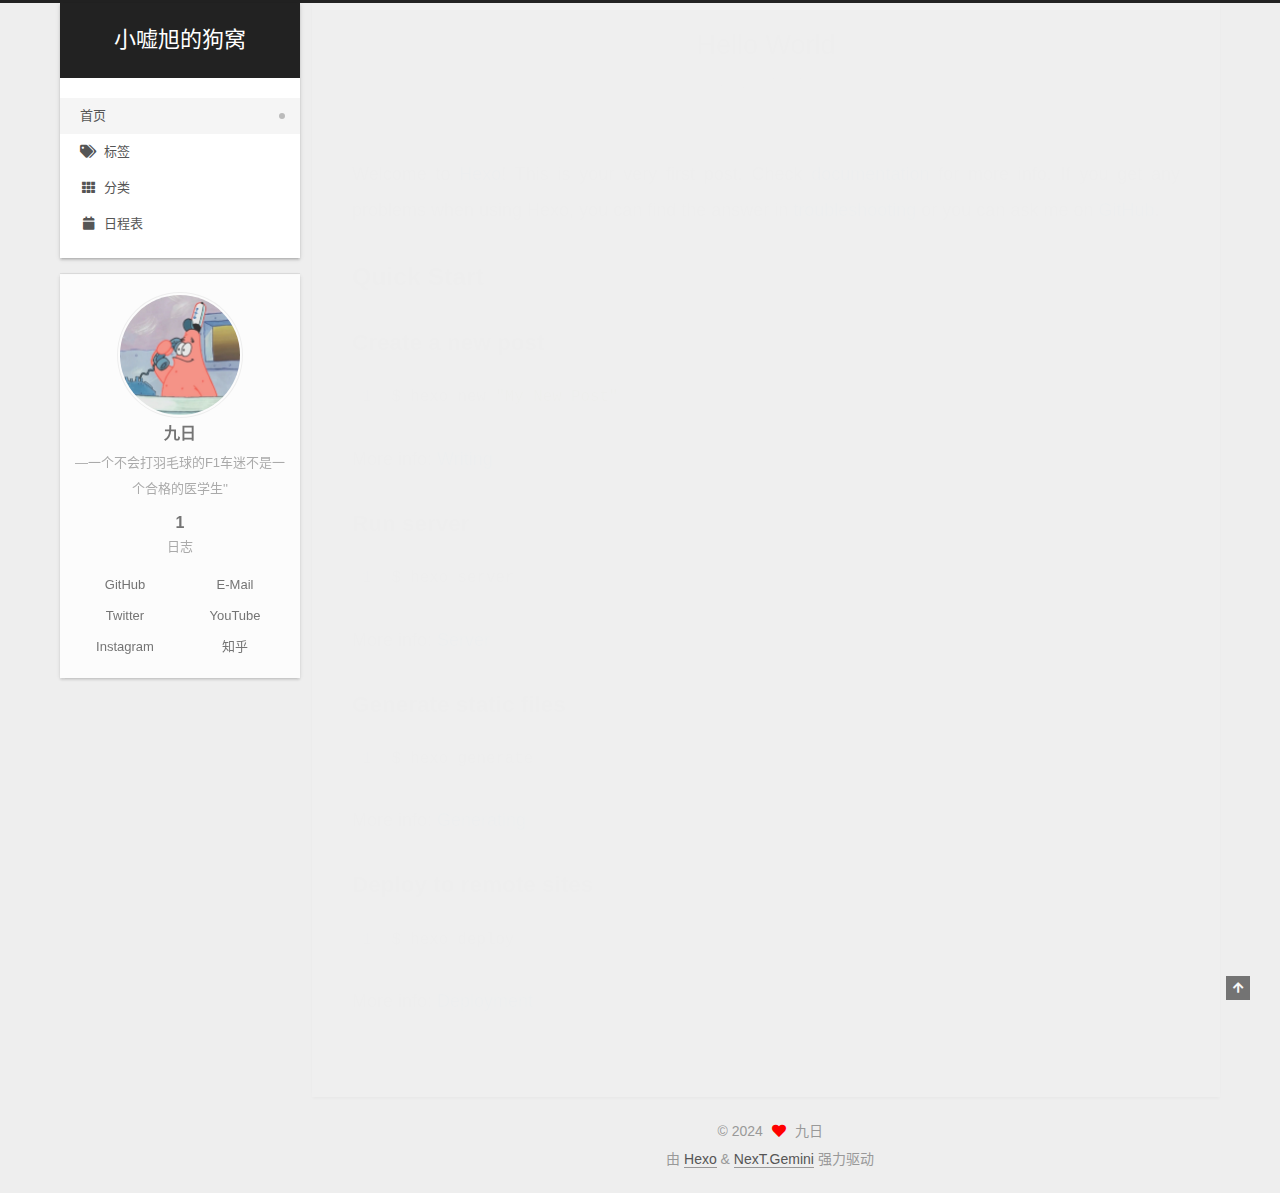
==== commit 56bb5ab1: "Site updated: 2024-02-28 20:45:16" ====
--- a/index.html
+++ b/index.html
@@ -112,12 +112,22 @@
   <ul id="menu" class="main-menu menu">
         <li class="menu-item menu-item-home">
 
-    <a href="/" rel="section"><i class="fa fa-home fa-fw"></i>首页</a>
+    <a href="/" rel="section"><i class="home fa-fw"></i>首页</a>
 
   </li>
-        <li class="menu-item menu-item-archives">
-
-    <a href="/archives/" rel="section"><i class="fa fa-archive fa-fw"></i>归档</a>
+        <li class="menu-item menu-item-tags">
+
+    <a href="/tags/" rel="section"><i class="fa fa-tags fa-fw"></i>标签</a>
+
+  </li>
+        <li class="menu-item menu-item-categories">
+
+    <a href="/categories/" rel="section"><i class="fa fa-th fa-fw"></i>分类</a>
+
+  </li>
+        <li class="menu-item menu-item-schedule">
+
+    <a href="/schedule/" rel="section"><i class="fa fa-calendar fa-fw"></i>日程表</a>
 
   </li>
   </ul>
@@ -150,7 +160,7 @@
     <link itemprop="mainEntityOfPage" href="http://example.com/2024/02/28/hello-world/">
 
     <span hidden itemprop="author" itemscope itemtype="http://schema.org/Person">
-      <meta itemprop="image" content="/images/avatar.gif">
+      <meta itemprop="image" content="/images/avatar.jpg">
       <meta itemprop="name" content="九日">
       <meta itemprop="description" content="—一个不会打羽毛球的F1车迷不是一个合格的医学生''">
     </span>
@@ -271,20 +281,41 @@
 
       <div class="site-overview-wrap sidebar-panel">
         <div class="site-author motion-element" itemprop="author" itemscope itemtype="http://schema.org/Person">
+    <img class="site-author-image" itemprop="image" alt="九日"
+      src="/images/avatar.jpg">
   <p class="site-author-name" itemprop="name">九日</p>
   <div class="site-description" itemprop="description">—一个不会打羽毛球的F1车迷不是一个合格的医学生''</div>
 </div>
 <div class="site-state-wrap motion-element">
   <nav class="site-state">
       <div class="site-state-item site-state-posts">
-          <a href="/archives/">
-        
+          <a href="/archives">
           <span class="site-state-item-count">1</span>
           <span class="site-state-item-name">日志</span>
         </a>
       </div>
   </nav>
 </div>
+  <div class="links-of-author motion-element">
+      <span class="links-of-author-item">
+        <a href="https://github.com/wcxxx25" title="GitHub → https:&#x2F;&#x2F;github.com&#x2F;wcxxx25" rel="noopener" target="_blank"><i class="github fa-fw"></i>GitHub</a>
+      </span>
+      <span class="links-of-author-item">
+        <a href="mailto:wangchenxu25555@gmail.com" title="E-Mail → mailto:wangchenxu25555@gmail.com" rel="noopener" target="_blank"><i class="envelope fa-fw"></i>E-Mail</a>
+      </span>
+      <span class="links-of-author-item">
+        <a href="https://twitter.com/xuxu25" title="Twitter → https:&#x2F;&#x2F;twitter.com&#x2F;xuxu25" rel="noopener" target="_blank"><i class="twitter fa-fw"></i>Twitter</a>
+      </span>
+      <span class="links-of-author-item">
+        <a href="https://www.youtube.com/channel/UCwIEgMrCNcoCSJAJdssg7dQ" title="YouTube → https:&#x2F;&#x2F;www.youtube.com&#x2F;channel&#x2F;UCwIEgMrCNcoCSJAJdssg7dQ" rel="noopener" target="_blank"><i class="youtube fa-fw"></i>YouTube</a>
+      </span>
+      <span class="links-of-author-item">
+        <a href="https://www.instagram.com/wwwcxu99/" title="Instagram → https:&#x2F;&#x2F;www.instagram.com&#x2F;wwwcxu99&#x2F;" rel="noopener" target="_blank"><i class="instagram fa-fw"></i>Instagram</a>
+      </span>
+      <span class="links-of-author-item">
+        <a href="https://www.zhihu.com/people/wangchenxuwin" title="知乎 → https:&#x2F;&#x2F;www.zhihu.com&#x2F;people&#x2F;wangchenxuwin" rel="noopener" target="_blank"><i class="gratipay fa-fw"></i>知乎</a>
+      </span>
+  </div>
 
 
 
--- a/css/main.css
+++ b/css/main.css
@@ -1141,6 +1141,7 @@
   margin: 0 auto;
   max-width: 120px;
   padding: 2px;
+  border-radius: 50%;
 }
 .site-author-name {
   color: var(--text-color);
@@ -1168,7 +1169,7 @@
 }
 .links-of-author a::before,
 .links-of-author span.exturl::before {
-  background: #9d62ff;
+  background: #ffc7ff;
   border-radius: 50%;
   content: ' ';
   display: inline-block;
@@ -1555,6 +1556,14 @@
 }
 .use-motion .collection-header {
   opacity: 0;
+}
+.post-body p a {
+  color: #0593d3;
+  border-bottom: none;
+}
+.post-body p a:hover {
+  color: #0477ab;
+  text-decoration: underline;
 }
 .posts-collapse {
   margin-left: 35px;
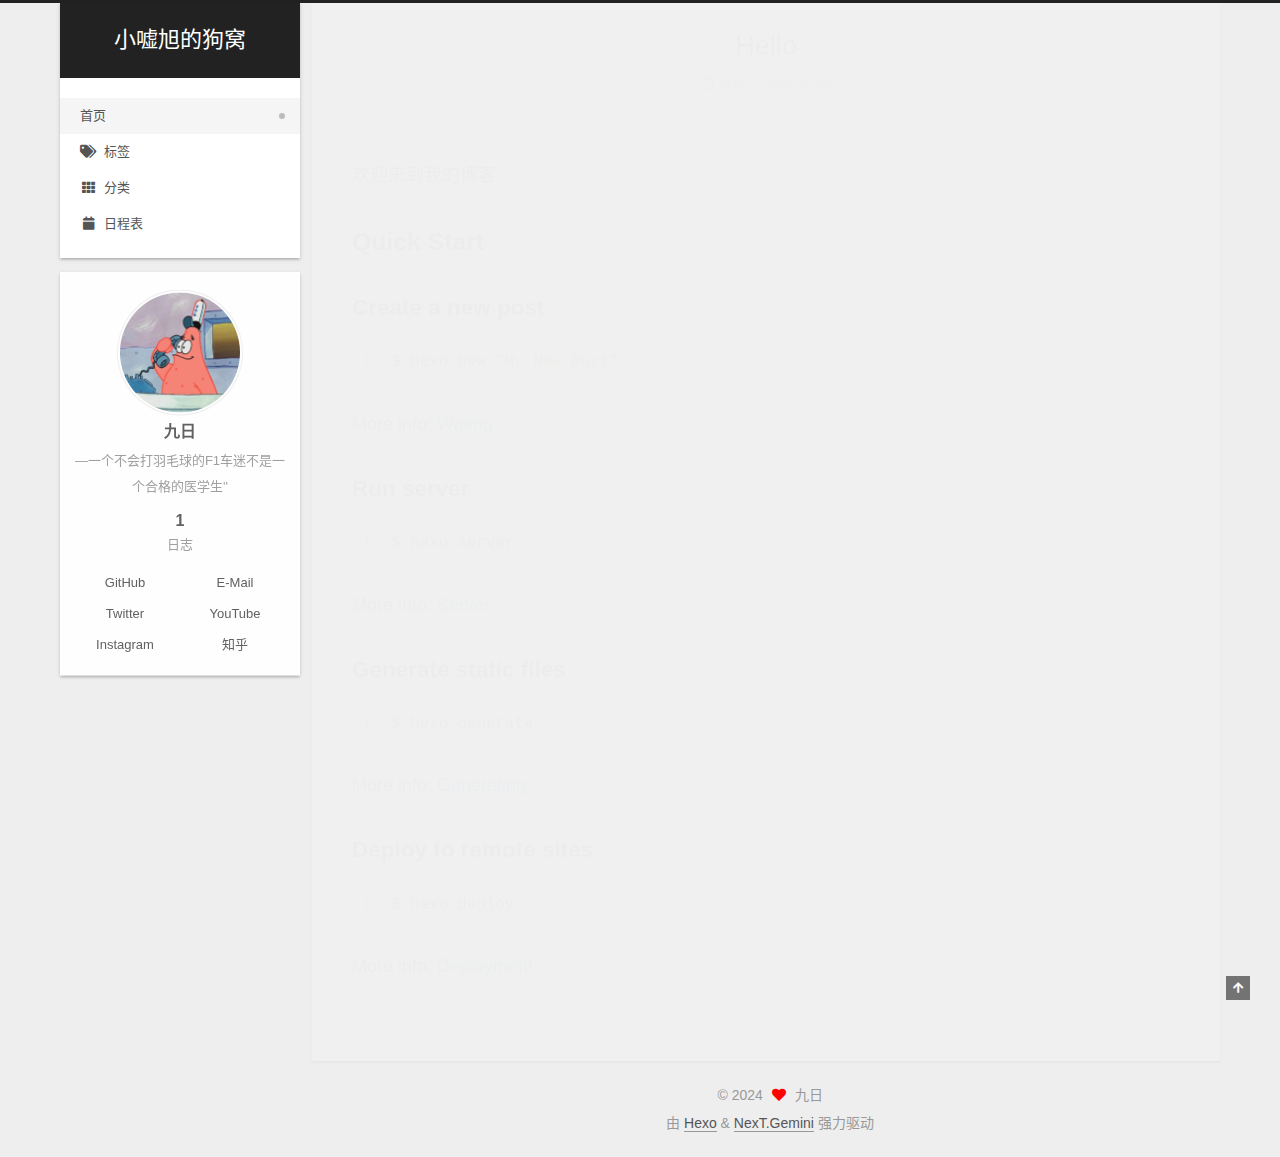
==== commit f6fc3405: "Site updated: 2024-02-28 21:15:12" ====
--- a/index.html
+++ b/index.html
@@ -171,7 +171,7 @@
       <header class="post-header">
         <h2 class="post-title" itemprop="name headline">
           
-            <a href="/2024/02/28/hello-world/" class="post-title-link" itemprop="url">Hello World</a>
+            <a href="/2024/02/28/hello-world/" class="post-title-link" itemprop="url">Hello</a>
         </h2>
 
         <div class="post-meta">
@@ -180,8 +180,9 @@
                 <i class="far fa-calendar"></i>
               </span>
               <span class="post-meta-item-text">发表于</span>
-
-              <time title="创建时间：2024-02-28 18:49:31" itemprop="dateCreated datePublished" datetime="2024-02-28T18:49:31+08:00">2024-02-28</time>
+              
+
+              <time title="创建时间：2024-02-28 18:49:31 / 修改时间：21:08:53" itemprop="dateCreated datePublished" datetime="2024-02-28T18:49:31+08:00">2024-02-28</time>
             </span>
 
           
@@ -195,7 +196,7 @@
     <div class="post-body" itemprop="articleBody">
 
       
-          <p>Welcome to <a target="_blank" rel="noopener" href="https://hexo.io/">Hexo</a>! This is your very first post. Check <a target="_blank" rel="noopener" href="https://hexo.io/docs/">documentation</a> for more info. If you get any problems when using Hexo, you can find the answer in <a target="_blank" rel="noopener" href="https://hexo.io/docs/troubleshooting.html">troubleshooting</a> or you can ask me on <a target="_blank" rel="noopener" href="https://github.com/hexojs/hexo/issues">GitHub</a>.</p>
+          <p>欢迎来到我的博客</p>
 <h2 id="Quick-Start"><a href="#Quick-Start" class="headerlink" title="Quick Start"></a>Quick Start</h2><h3 id="Create-a-new-post"><a href="#Create-a-new-post" class="headerlink" title="Create a new post"></a>Create a new post</h3><figure class="highlight bash"><table><tr><td class="gutter"><pre><span class="line">1</span><br></pre></td><td class="code"><pre><span class="line">$ hexo new <span class="string">&quot;My New Post&quot;</span></span><br></pre></td></tr></table></figure>
 
 <p>More info: <a target="_blank" rel="noopener" href="https://hexo.io/docs/writing.html">Writing</a></p>
--- a/css/main.css
+++ b/css/main.css
@@ -1169,7 +1169,7 @@
 }
 .links-of-author a::before,
 .links-of-author span.exturl::before {
-  background: #ffc7ff;
+  background: #ffcbff;
   border-radius: 50%;
   content: ' ';
   display: inline-block;
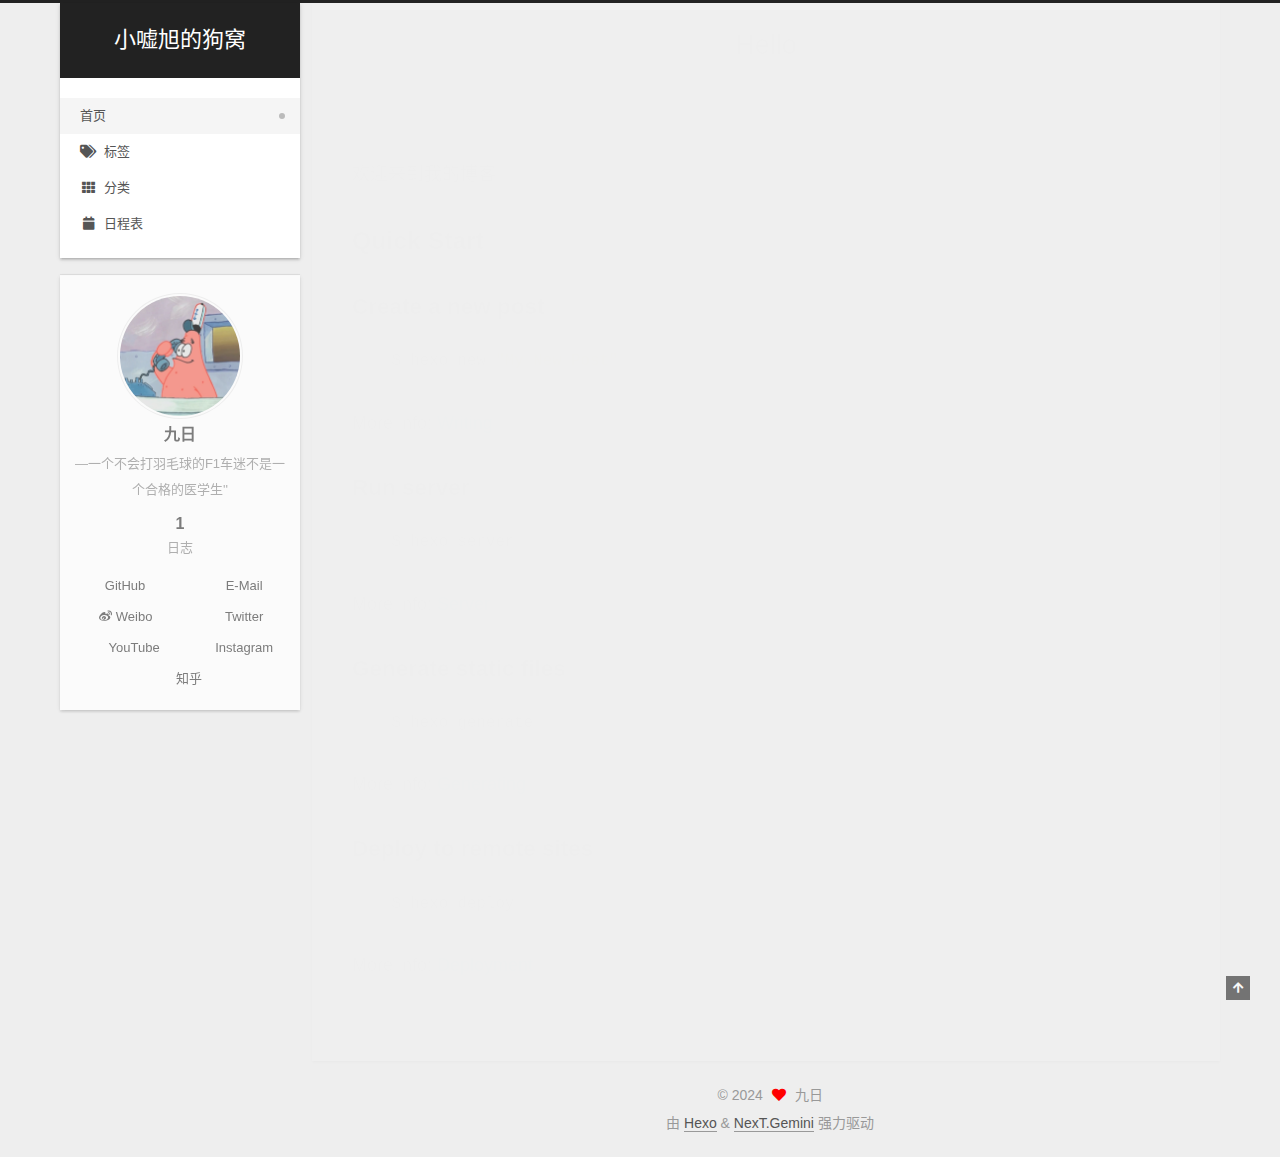
==== commit eb7ab546: "Site updated: 2024-03-05 22:39:20" ====
--- a/index.html
+++ b/index.html
@@ -302,19 +302,22 @@
         <a href="https://github.com/wcxxx25" title="GitHub → https:&#x2F;&#x2F;github.com&#x2F;wcxxx25" rel="noopener" target="_blank"><i class="github fa-fw"></i>GitHub</a>
       </span>
       <span class="links-of-author-item">
-        <a href="mailto:wangchenxu25555@gmail.com" title="E-Mail → mailto:wangchenxu25555@gmail.com" rel="noopener" target="_blank"><i class="envelope fa-fw"></i>E-Mail</a>
-      </span>
-      <span class="links-of-author-item">
-        <a href="https://twitter.com/xuxu25" title="Twitter → https:&#x2F;&#x2F;twitter.com&#x2F;xuxu25" rel="noopener" target="_blank"><i class="twitter fa-fw"></i>Twitter</a>
-      </span>
-      <span class="links-of-author-item">
-        <a href="https://www.youtube.com/channel/UCwIEgMrCNcoCSJAJdssg7dQ" title="YouTube → https:&#x2F;&#x2F;www.youtube.com&#x2F;channel&#x2F;UCwIEgMrCNcoCSJAJdssg7dQ" rel="noopener" target="_blank"><i class="youtube fa-fw"></i>YouTube</a>
-      </span>
-      <span class="links-of-author-item">
-        <a href="https://www.instagram.com/wwwcxu99/" title="Instagram → https:&#x2F;&#x2F;www.instagram.com&#x2F;wwwcxu99&#x2F;" rel="noopener" target="_blank"><i class="instagram fa-fw"></i>Instagram</a>
-      </span>
-      <span class="links-of-author-item">
-        <a href="https://www.zhihu.com/people/wangchenxuwin" title="知乎 → https:&#x2F;&#x2F;www.zhihu.com&#x2F;people&#x2F;wangchenxuwin" rel="noopener" target="_blank"><i class="gratipay fa-fw"></i>知乎</a>
+        <a href="mailto:wangchenxu25555@gmail.com" title="E-Mail → mailto:wangchenxu25555@gmail.com" rel="noopener" target="_blank"><i class="fab fa envelope fa-fw"></i>E-Mail</a>
+      </span>
+      <span class="links-of-author-item">
+        <a href="https://weibo.com/u/6265160314" title="Weibo → https:&#x2F;&#x2F;weibo.com&#x2F;u&#x2F;6265160314" rel="noopener" target="_blank"><i class="fab fa-weibo fa-fw"></i>Weibo</a>
+      </span>
+      <span class="links-of-author-item">
+        <a href="https://twitter.com/xuxu25" title="Twitter → https:&#x2F;&#x2F;twitter.com&#x2F;xuxu25" rel="noopener" target="_blank"><i class="fab fa twitter fa-fw"></i>Twitter</a>
+      </span>
+      <span class="links-of-author-item">
+        <a href="https://www.youtube.com/channel/UCwIEgMrCNcoCSJAJdssg7dQ" title="YouTube → https:&#x2F;&#x2F;www.youtube.com&#x2F;channel&#x2F;UCwIEgMrCNcoCSJAJdssg7dQ" rel="noopener" target="_blank"><i class="fab fa youtube fa-fw"></i>YouTube</a>
+      </span>
+      <span class="links-of-author-item">
+        <a href="https://www.instagram.com/wwwcxu99/" title="Instagram → https:&#x2F;&#x2F;www.instagram.com&#x2F;wwwcxu99&#x2F;" rel="noopener" target="_blank"><i class="fab fa instagram fa-fw"></i>Instagram</a>
+      </span>
+      <span class="links-of-author-item">
+        <a href="https://www.zhihu.com/people/wangchenxuwin" title="知乎 → https:&#x2F;&#x2F;www.zhihu.com&#x2F;people&#x2F;wangchenxuwin" rel="noopener" target="_blank"><i class="fab fa gratipay fa-fw"></i>知乎</a>
       </span>
   </div>
 
--- a/css/main.css
+++ b/css/main.css
@@ -1169,7 +1169,7 @@
 }
 .links-of-author a::before,
 .links-of-author span.exturl::before {
-  background: #ffcbff;
+  background: #88dec2;
   border-radius: 50%;
   content: ' ';
   display: inline-block;
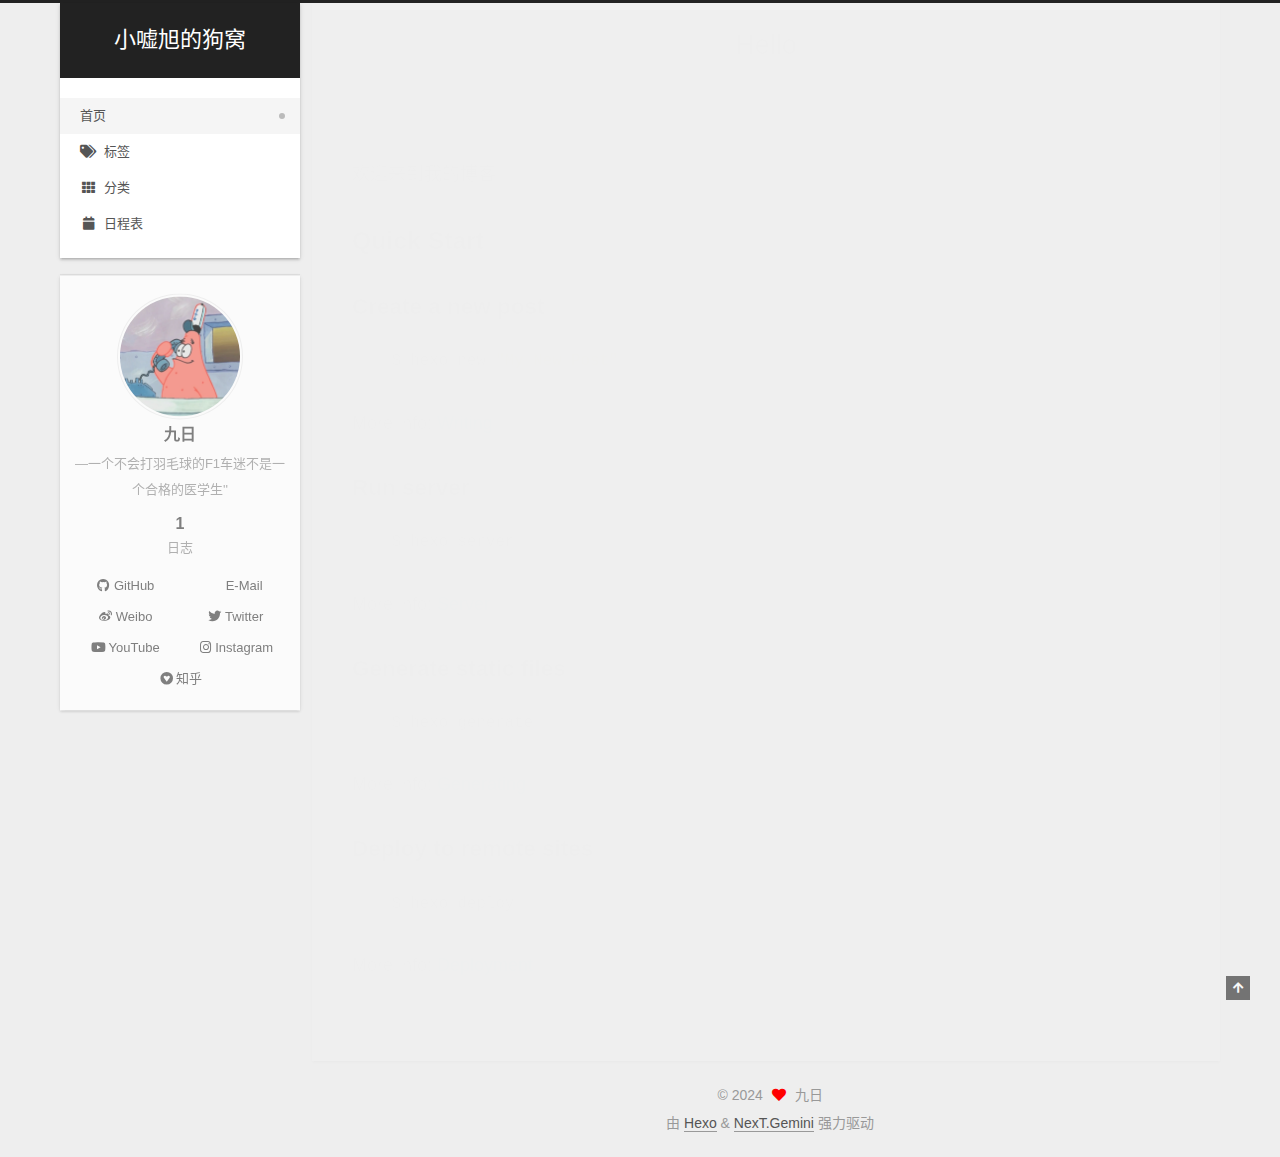
==== commit 04c3435c: "Site updated: 2024-03-05 22:44:37" ====
--- a/index.html
+++ b/index.html
@@ -299,25 +299,25 @@
 </div>
   <div class="links-of-author motion-element">
       <span class="links-of-author-item">
-        <a href="https://github.com/wcxxx25" title="GitHub → https:&#x2F;&#x2F;github.com&#x2F;wcxxx25" rel="noopener" target="_blank"><i class="github fa-fw"></i>GitHub</a>
-      </span>
-      <span class="links-of-author-item">
-        <a href="mailto:wangchenxu25555@gmail.com" title="E-Mail → mailto:wangchenxu25555@gmail.com" rel="noopener" target="_blank"><i class="fab fa envelope fa-fw"></i>E-Mail</a>
+        <a href="https://github.com/wcxxx25" title="GitHub → https:&#x2F;&#x2F;github.com&#x2F;wcxxx25" rel="noopener" target="_blank"><i class="fab fa-github fa-fw"></i>GitHub</a>
+      </span>
+      <span class="links-of-author-item">
+        <a href="mailto:wangchenxu25555@gmail.com" title="E-Mail → mailto:wangchenxu25555@gmail.com" rel="noopener" target="_blank"><i class="fab fa-envelope fa-fw"></i>E-Mail</a>
       </span>
       <span class="links-of-author-item">
         <a href="https://weibo.com/u/6265160314" title="Weibo → https:&#x2F;&#x2F;weibo.com&#x2F;u&#x2F;6265160314" rel="noopener" target="_blank"><i class="fab fa-weibo fa-fw"></i>Weibo</a>
       </span>
       <span class="links-of-author-item">
-        <a href="https://twitter.com/xuxu25" title="Twitter → https:&#x2F;&#x2F;twitter.com&#x2F;xuxu25" rel="noopener" target="_blank"><i class="fab fa twitter fa-fw"></i>Twitter</a>
-      </span>
-      <span class="links-of-author-item">
-        <a href="https://www.youtube.com/channel/UCwIEgMrCNcoCSJAJdssg7dQ" title="YouTube → https:&#x2F;&#x2F;www.youtube.com&#x2F;channel&#x2F;UCwIEgMrCNcoCSJAJdssg7dQ" rel="noopener" target="_blank"><i class="fab fa youtube fa-fw"></i>YouTube</a>
-      </span>
-      <span class="links-of-author-item">
-        <a href="https://www.instagram.com/wwwcxu99/" title="Instagram → https:&#x2F;&#x2F;www.instagram.com&#x2F;wwwcxu99&#x2F;" rel="noopener" target="_blank"><i class="fab fa instagram fa-fw"></i>Instagram</a>
-      </span>
-      <span class="links-of-author-item">
-        <a href="https://www.zhihu.com/people/wangchenxuwin" title="知乎 → https:&#x2F;&#x2F;www.zhihu.com&#x2F;people&#x2F;wangchenxuwin" rel="noopener" target="_blank"><i class="fab fa gratipay fa-fw"></i>知乎</a>
+        <a href="https://twitter.com/xuxu25" title="Twitter → https:&#x2F;&#x2F;twitter.com&#x2F;xuxu25" rel="noopener" target="_blank"><i class="fab fa-twitter fa-fw"></i>Twitter</a>
+      </span>
+      <span class="links-of-author-item">
+        <a href="https://www.youtube.com/channel/UCwIEgMrCNcoCSJAJdssg7dQ" title="YouTube → https:&#x2F;&#x2F;www.youtube.com&#x2F;channel&#x2F;UCwIEgMrCNcoCSJAJdssg7dQ" rel="noopener" target="_blank"><i class="fab fa-youtube fa-fw"></i>YouTube</a>
+      </span>
+      <span class="links-of-author-item">
+        <a href="https://www.instagram.com/wwwcxu99/" title="Instagram → https:&#x2F;&#x2F;www.instagram.com&#x2F;wwwcxu99&#x2F;" rel="noopener" target="_blank"><i class="fab fa-instagram fa-fw"></i>Instagram</a>
+      </span>
+      <span class="links-of-author-item">
+        <a href="https://www.zhihu.com/people/wangchenxuwin" title="知乎 → https:&#x2F;&#x2F;www.zhihu.com&#x2F;people&#x2F;wangchenxuwin" rel="noopener" target="_blank"><i class="fab fa-gratipay fa-fw"></i>知乎</a>
       </span>
   </div>
 
--- a/css/main.css
+++ b/css/main.css
@@ -1169,7 +1169,7 @@
 }
 .links-of-author a::before,
 .links-of-author span.exturl::before {
-  background: #88dec2;
+  background: #bdffdb;
   border-radius: 50%;
   content: ' ';
   display: inline-block;
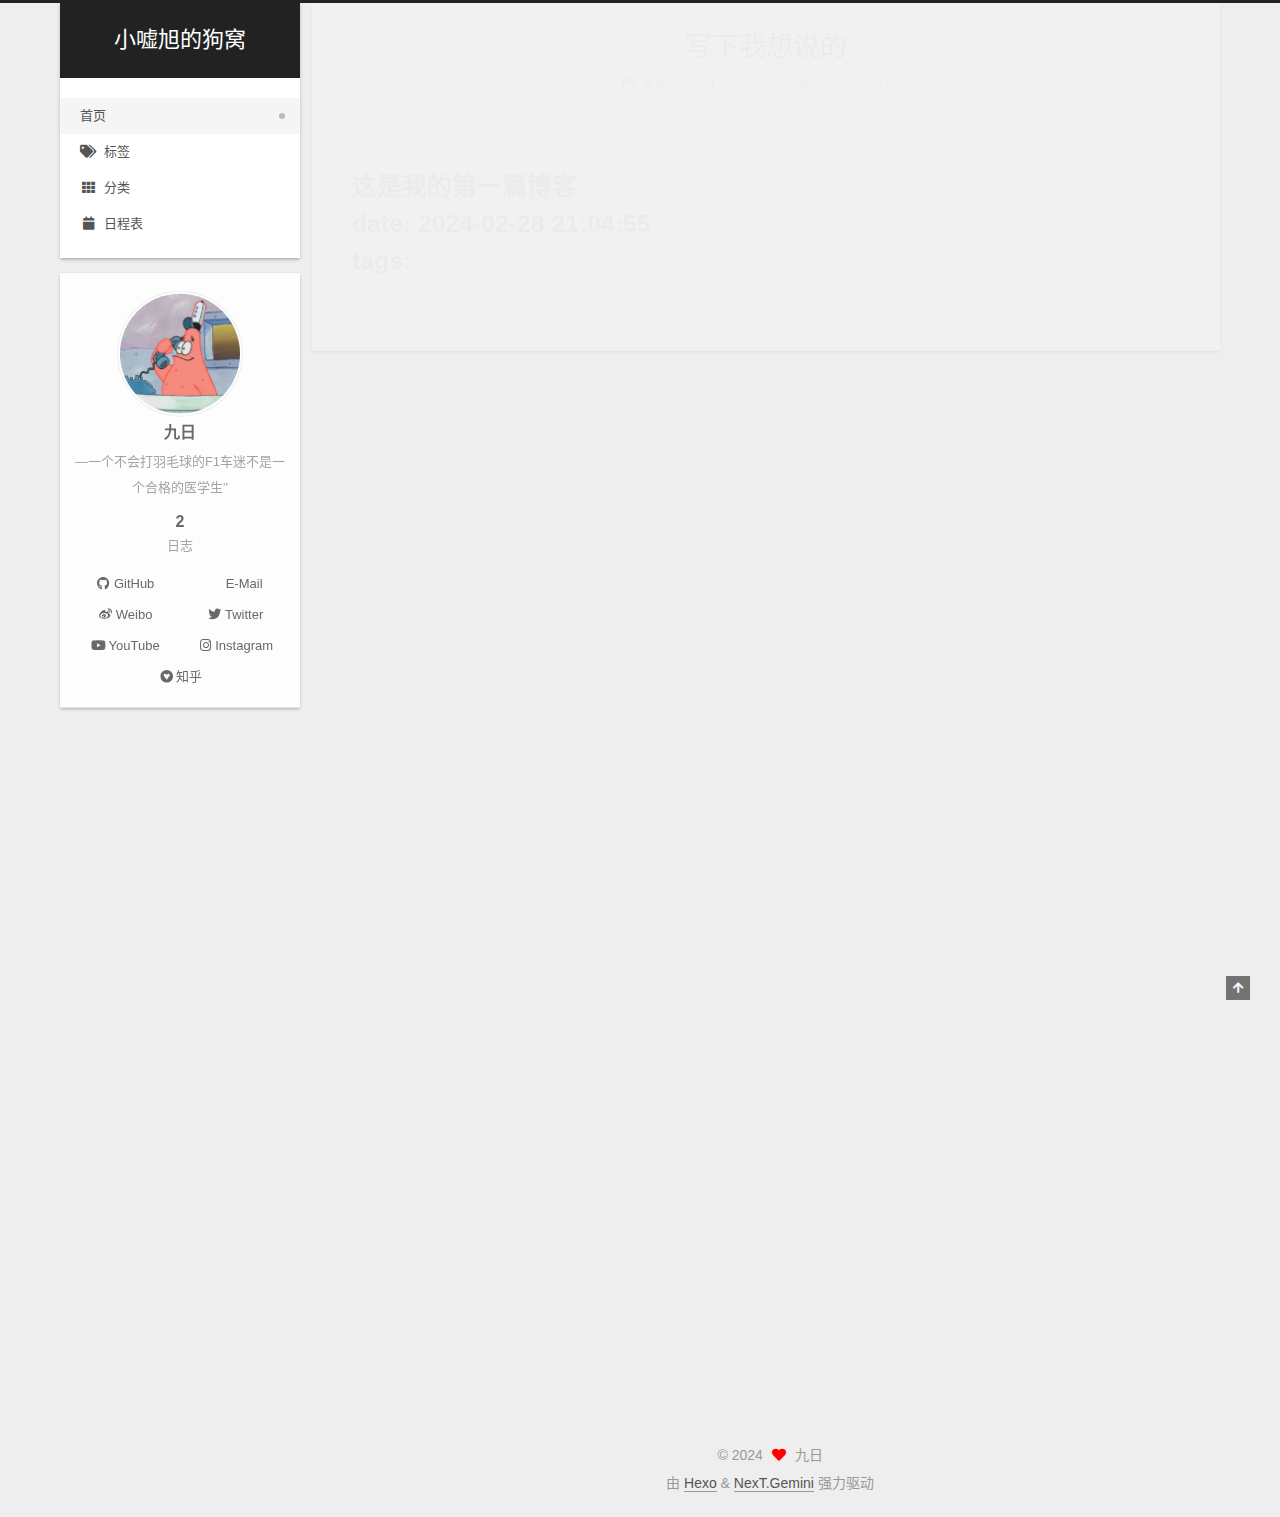
==== commit dc42819d: "Site updated: 2024-03-05 23:45:22" ====
--- a/index.html
+++ b/index.html
@@ -153,6 +153,70 @@
 
           <div class="content index posts-expand">
             
+      
+  
+  
+  <article itemscope itemtype="http://schema.org/Article" class="post-block" lang="zh-CN">
+    <link itemprop="mainEntityOfPage" href="http://example.com/2024/02/28/My-New-Post/">
+
+    <span hidden itemprop="author" itemscope itemtype="http://schema.org/Person">
+      <meta itemprop="image" content="/images/avatar.jpg">
+      <meta itemprop="name" content="九日">
+      <meta itemprop="description" content="—一个不会打羽毛球的F1车迷不是一个合格的医学生''">
+    </span>
+
+    <span hidden itemprop="publisher" itemscope itemtype="http://schema.org/Organization">
+      <meta itemprop="name" content="小嘘旭的狗窝">
+    </span>
+      <header class="post-header">
+        <h2 class="post-title" itemprop="name headline">
+          
+            <a href="/2024/02/28/My-New-Post/" class="post-title-link" itemprop="url">写下我想说的</a>
+        </h2>
+
+        <div class="post-meta">
+            <span class="post-meta-item">
+              <span class="post-meta-item-icon">
+                <i class="far fa-calendar"></i>
+              </span>
+              <span class="post-meta-item-text">发表于</span>
+
+              <time title="创建时间：2024-02-28 21:04:55" itemprop="dateCreated datePublished" datetime="2024-02-28T21:04:55+08:00">2024-02-28</time>
+            </span>
+              <span class="post-meta-item">
+                <span class="post-meta-item-icon">
+                  <i class="far fa-calendar-check"></i>
+                </span>
+                <span class="post-meta-item-text">更新于</span>
+                <time title="修改时间：2024-03-05 23:44:11" itemprop="dateModified" datetime="2024-03-05T23:44:11+08:00">2024-03-05</time>
+              </span>
+
+          
+
+        </div>
+      </header>
+
+    
+    
+    
+    <div class="post-body" itemprop="articleBody">
+
+      
+          <h2 id="这是我的第一篇博客date-2024-02-28-21-04-55tags"><a href="#这是我的第一篇博客date-2024-02-28-21-04-55tags" class="headerlink" title="这是我的第一篇博客date: 2024-02-28 21:04:55tags:"></a>这是我的第一篇博客<br>date: 2024-02-28 21:04:55<br>tags:</h2>
+      
+    </div>
+
+    
+    
+    
+      <footer class="post-footer">
+        <div class="post-eof"></div>
+      </footer>
+  </article>
+  
+  
+  
+
       
   
   
@@ -291,7 +355,7 @@
   <nav class="site-state">
       <div class="site-state-item site-state-posts">
           <a href="/archives">
-          <span class="site-state-item-count">1</span>
+          <span class="site-state-item-count">2</span>
           <span class="site-state-item-name">日志</span>
         </a>
       </div>
--- a/css/main.css
+++ b/css/main.css
@@ -1169,7 +1169,7 @@
 }
 .links-of-author a::before,
 .links-of-author span.exturl::before {
-  background: #bdffdb;
+  background: #ff6e2d;
   border-radius: 50%;
   content: ' ';
   display: inline-block;
